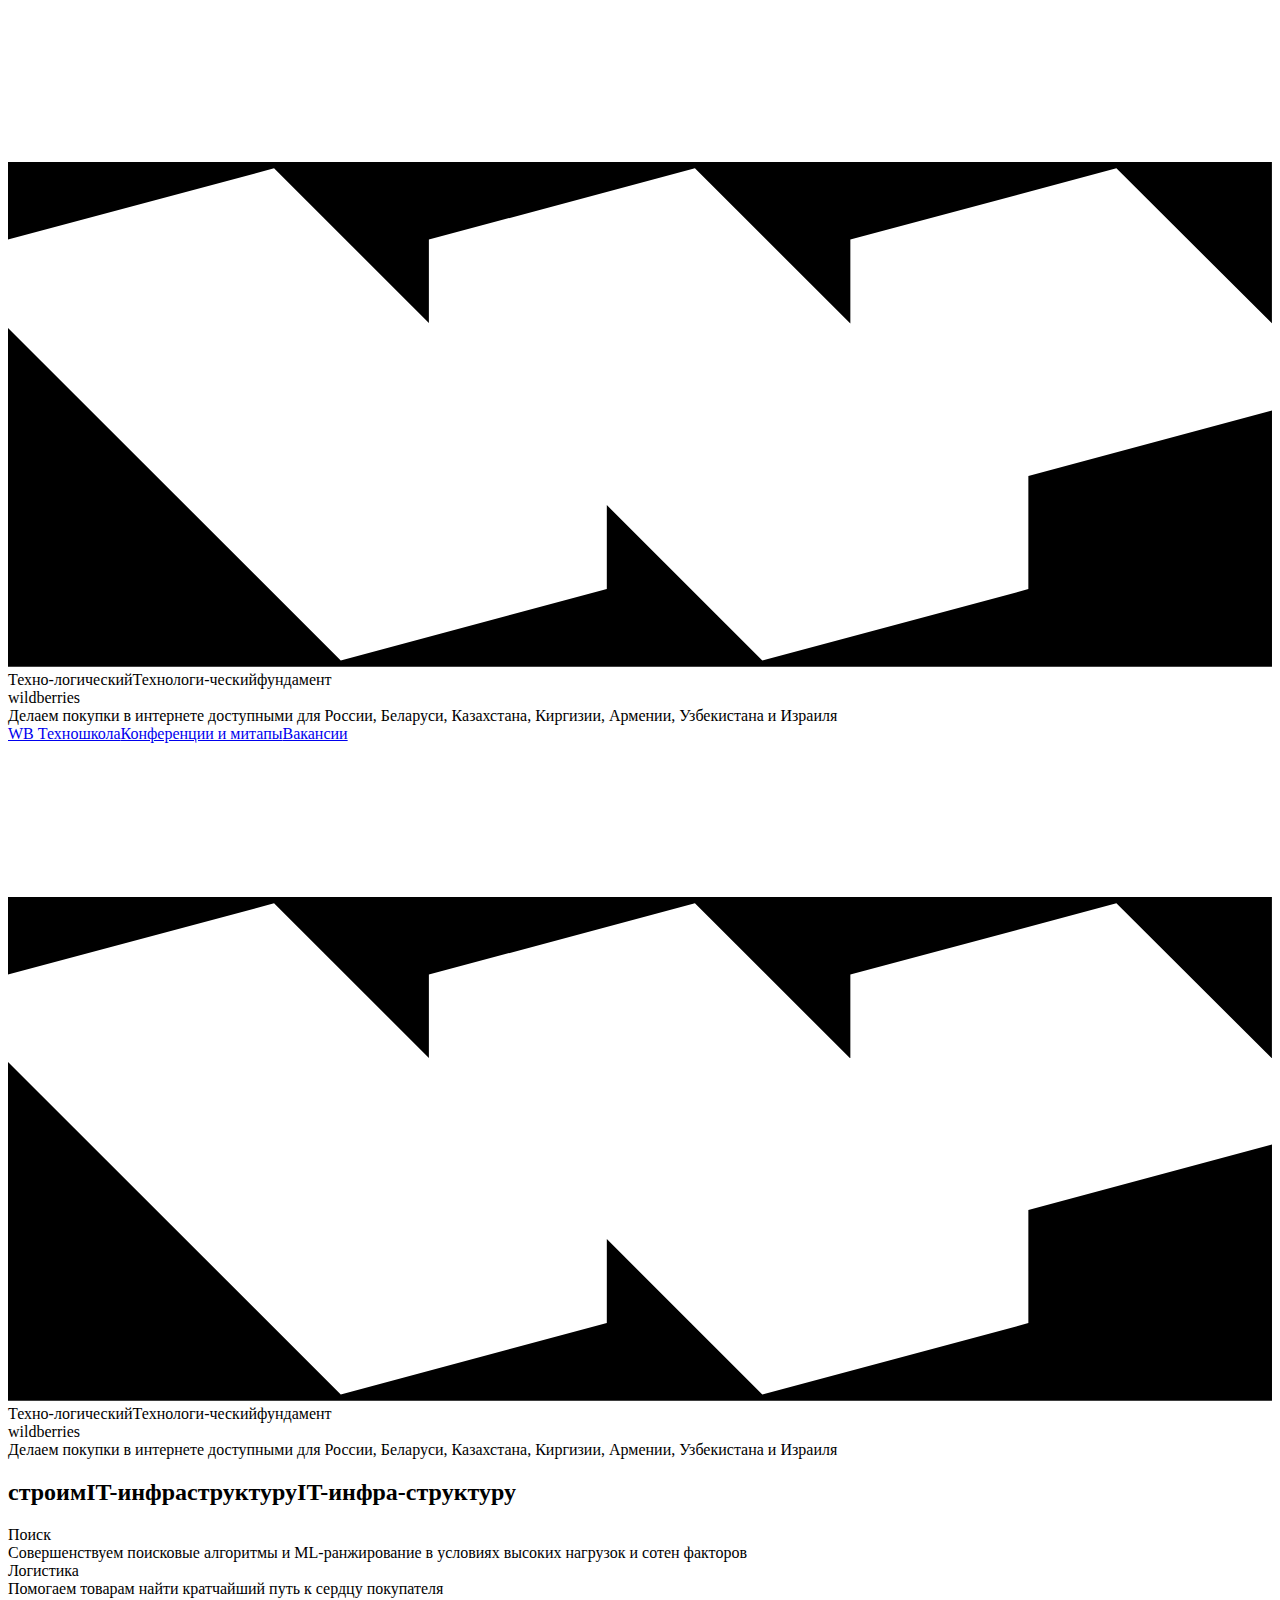
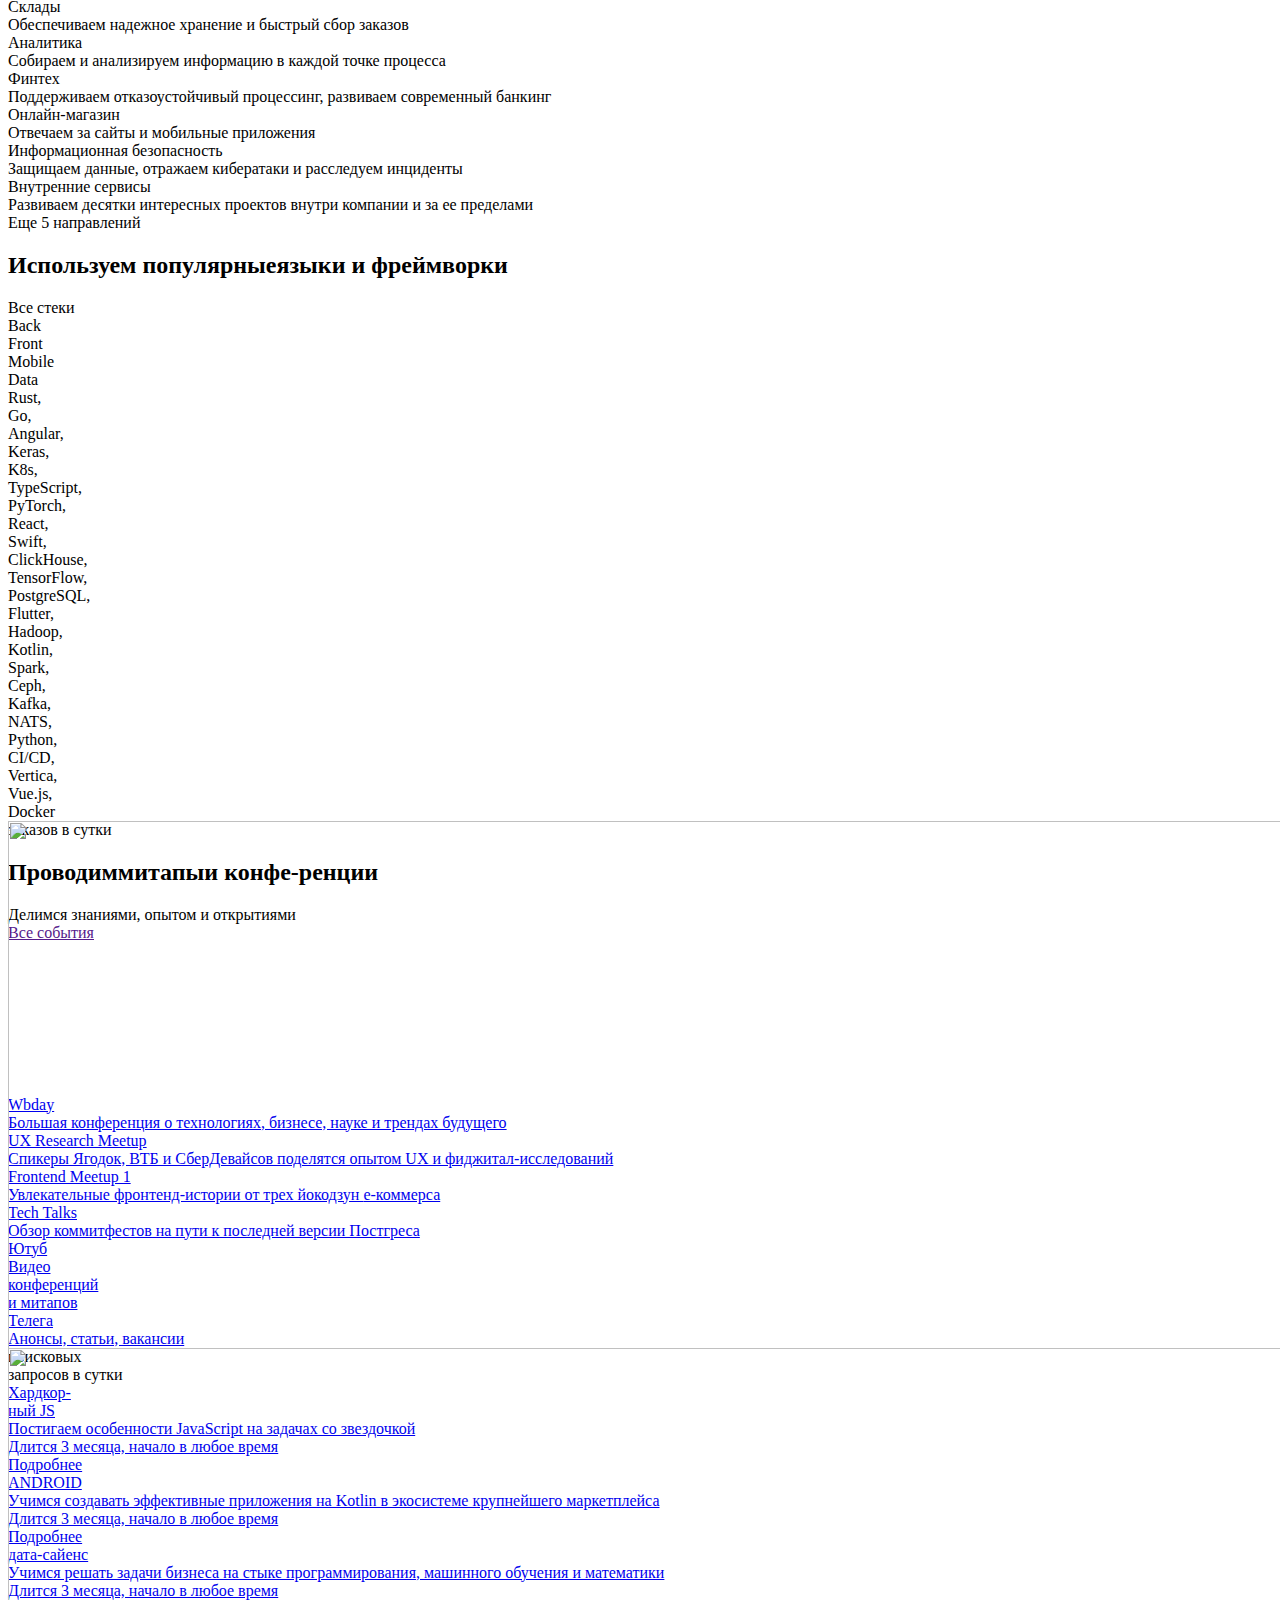
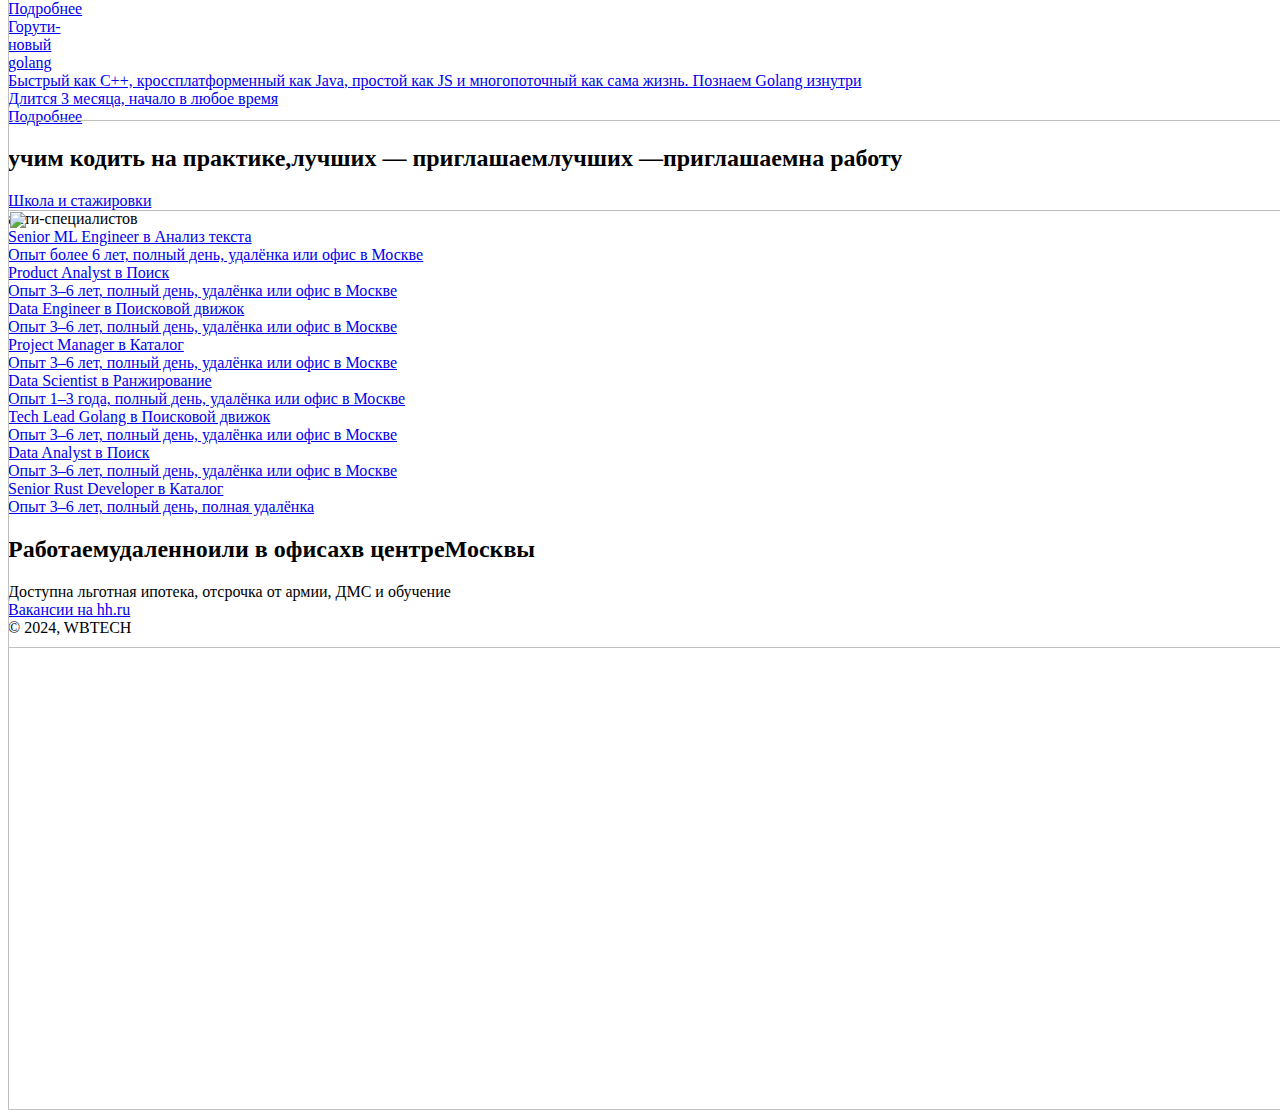
==== develop/dev09/tech.wildberries.ru/index.html @ 20ec6268 "dev09" ====
<!DOCTYPE html>
<html lang="ru">

<head>
    <meta charSet="UTF-8" />
    <meta charSet="utf-8" />
    <meta name="viewport"
        content="width=device-width, user-scalable=no, initial-scale=1.0, maximum-scale=1.0, minimum-scale=1.0" />
    <meta name="viewport" content="width=device-width, initial-scale=1" />
    <link rel="stylesheet" href="/_next/static/css/9eae4406a4e795e5.css" data-precedence="next" />
    <link rel="stylesheet" href="/_next/static/css/18b4bf8e2474ead3.css" data-precedence="next" />
    <link rel="stylesheet" href="/_next/static/css/ffc5efd85b0c7c24.css" data-precedence="next" />
    <link rel="preload" as="script" fetchPriority="low" href="/_next/static/chunks/webpack-c0e5df02df1daaf0.js" />
    <script src="/_next/static/chunks/fd9d1056-1cbb3d334e202c36.js" async=""></script>
    <script src="/_next/static/chunks/23-4e0643a8db87d28f.js" async=""></script>
    <script src="/_next/static/chunks/main-app-f9a1d4e8e65f8b84.js" async=""></script>
    <script src="/_next/static/chunks/291-2087e57bb72aa8af.js" async=""></script>
    <script src="/_next/static/chunks/273-b35947c44e7a452c.js" async=""></script>
    <script src="/_next/static/chunks/app/not-found-74c56d3309f0897a.js" async=""></script>
    <script src="/_next/static/chunks/648-e04b3d836a1b5584.js" async=""></script>
    <script src="/_next/static/chunks/318-13c8e3a40b2e80c5.js" async=""></script>
    <script src="/_next/static/chunks/app/page-8347fc53800da7c4.js" async=""></script>
    <script src="/_next/static/chunks/app/layout-e3d2b23ad599441b.js" async=""></script>
    <meta http-equiv="X-UA-Compatible" content="ie=edge" />
    <meta property="og:title" content="WBTECH" />
    <meta property="og:site_name" content="WBTECH" />
    <meta property="og:description" content="Технологический фундамент Wildberries" />
    <meta property="og:image" content="https://tech.wildberries.ru/meta/preview.webp" />
    <meta property="vk:image" content="https://tech.wildberries.ru/meta/preview.webp" />
    <meta property="twitter:image" content="https://tech.wildberries.ru/meta/preview.webp" />
    <meta property="og:image:width" content="1200" />
    <meta property="og:image:height" content="630" />
    <meta name="twitter:card" content="summary_large_image" />
    <meta name="theme-color" content="#000" />
    <meta name="yandex-verification" content="508f14b48c29c1a0" />
    <link rel="icon" href="/meta/favicon/favicon.ico" type="image/svg+xml" />
    <link rel="apple-touch-icon" sizes="180x180" href="/meta/favicon/app-icon-180x180.png" />
    <link rel="manifest" href="/meta/manifest.json" />
    <title>WBTECH</title>
    <meta name="description"
        content="Технологический фундамент Wildberries. Делаем покупки в интернете доступными для России, Беларуси, Казахстана, Киргизии, Армении, Узбекистана и Израиля" />
    <script>(() => { const e = document.documentElement; e.style.setProperty('--client-width-number', e.clientWidth); window.addEventListener('resize', () => e.style.setProperty('--client-width-number', e.clientWidth)); })()</script>
    <style>
        @font-face {
            font-family: 'CoFo Sans';
            src: url("/assets/font/CoFo_Sans/en-ru-CoFoSans-Regular.woff2") format("woff2"), url("/assets/font/CoFo_Sans/en-ru-CoFoSans-Regular.woff") format("woff");
            font-weight: 400;
            font-style: normal;
            font-display: swap;
        }

        @font-face {
            font-family: 'CoFo Sans Pixel';
            src: url("/assets/font/CoFo_Pixel/en-ru-CoFoSansPixel-Regular.woff2") format("woff2"), url("/assets/font/CoFo_Pixel/en-ru-CoFoSansPixel-Regular.woff") format("woff");
            font-weight: 400;
            font-style: normal;
            font-display: swap;
        }
    </style>
    <script src="/_next/static/chunks/polyfills-78c92fac7aa8fdd8.js" noModule=""></script>
</head>

<body>
    <div id="YandexMetricaInitializer" style="display:none"></div>
    <div class="content-container scale">
        <div class="content">
            <header class="header_root__Sd1oU" data-open="false">
                <div class="header_top__g4kEV">
                    <div class="header_allLogosContainer__vfiy_"><a class="header_disabledLink__K6ERY" href="/">
                            <div class="header_logo__VZK4O"></div>
                        </a></div>
                    <div class="header_button__oNWRZ mobile"></div>
                </div>
                <nav class="header_menuCurtain__69dEy">
                    <div
                        class="header_menuCurtain__background__vV6_S header_menuCurtain__background_blur__KkwGt mobile">
                        <div class="mainScreen_root__VFTtD ">
                            <div class="mainScreen_videoContainer__Xxmek">
                                <div class="mainScreen_cutContainer__Rlvfm">
                                    <div class="noise_root__BtWt6 mainScreen_videoNoise__e0RZ_ noise"
                                        style="background-size:100px"></div><video autoPlay="" loop="" preload="auto"
                                        muted="" playsInline="" pip="false">
                                        <source src="/assets/video/main.webm" type="video/webm" />
                                        <source src="/assets/video/main.mp4" type="video/mp4" />
                                    </video>
                                </div><svg class="mainScreen_videoMaskTop__BtRFn" viewBox="0 0 1000 128" fill="none"
                                    xmlns="http://www.w3.org/2000/svg">
                                    <path
                                        d="M1000 0H0L0.00390625 61.3979L210.492 5L333.004 127.322V61.3979L543.492 5L666.469 127.786V61.3979L876.957 5L1000 127.636V0Z"
                                        fill="black"></path>
                                </svg><svg class="mainScreen_videoMaskBottom__kif6u" viewBox="0 0 1000 268" fill="none"
                                    xmlns="http://www.w3.org/2000/svg">
                                    <path
                                        d="M807.257 117.001L999.995 65.3311L1000 268H0V0L263.271 263L473.753 206.573L473.755 140.109L596.773 263L807.255 206.573L807.257 117.001Z"
                                        fill="black"></path>
                                </svg>
                            </div>
                            <div class="mainScreen_text__NMnmi isometric">
                                <div class="mainScreen_titleGroup__4zpUO"><span
                                        class="mainScreen_title__uhodv desktop">Техно-</span><span
                                        class="mainScreen_title__uhodv mainScreen_title_left__7MBuL desktop">логический</span><span
                                        class="mainScreen_title__uhodv mobile">Технологи-</span><span
                                        class="mainScreen_title__uhodv mobile">ческий</span><span
                                        class="mainScreen_title__uhodv">фундамент</span></div><span
                                    class="mainScreen_title__uhodv mainScreen_title_outlined__ZbzfP">wildberries</span>
                                <div class="mainScreen_place__tJD9c">Делаем покупки в интернете доступными для России,
                                    Беларуси, Казахстана, Киргизии, Армении, Узбекистана и Израиля</div>
                            </div>
                        </div>
                    </div>
                    <div class="header_linksContainer__0qaeo"><a class="header_link__S1nDW" href="/techschool">WB
                            Техношкола</a><a class="header_link__S1nDW" href="/#conf">Конференции и митапы</a><a
                            class="header_link__S1nDW" href="/#vacants">Вакансии</a></div>
                </nav>
            </header>
            <div class="mainScreen_root__VFTtD ">
                <div class="mainScreen_videoContainer__Xxmek">
                    <div class="mainScreen_cutContainer__Rlvfm">
                        <div class="noise_root__BtWt6 mainScreen_videoNoise__e0RZ_ noise" style="background-size:100px">
                        </div><video autoPlay="" loop="" preload="auto" muted="" playsInline="" pip="false">
                            <source src="/assets/video/main.webm" type="video/webm" />
                            <source src="/assets/video/main.mp4" type="video/mp4" />
                        </video>
                    </div><svg class="mainScreen_videoMaskTop__BtRFn" viewBox="0 0 1000 128" fill="none"
                        xmlns="http://www.w3.org/2000/svg">
                        <path
                            d="M1000 0H0L0.00390625 61.3979L210.492 5L333.004 127.322V61.3979L543.492 5L666.469 127.786V61.3979L876.957 5L1000 127.636V0Z"
                            fill="black"></path>
                    </svg><svg class="mainScreen_videoMaskBottom__kif6u" viewBox="0 0 1000 268" fill="none"
                        xmlns="http://www.w3.org/2000/svg">
                        <path
                            d="M807.257 117.001L999.995 65.3311L1000 268H0V0L263.271 263L473.753 206.573L473.755 140.109L596.773 263L807.255 206.573L807.257 117.001Z"
                            fill="black"></path>
                    </svg>
                </div>
                <div class="mainScreen_text__NMnmi isometric">
                    <div class="mainScreen_titleGroup__4zpUO"><span
                            class="mainScreen_title__uhodv desktop">Техно-</span><span
                            class="mainScreen_title__uhodv mainScreen_title_left__7MBuL desktop">логический</span><span
                            class="mainScreen_title__uhodv mobile">Технологи-</span><span
                            class="mainScreen_title__uhodv mobile">ческий</span><span
                            class="mainScreen_title__uhodv">фундамент</span></div><span
                        class="mainScreen_title__uhodv mainScreen_title_outlined__ZbzfP">wildberries</span>
                    <div class="mainScreen_place__tJD9c">Делаем покупки в интернете доступными для России, Беларуси,
                        Казахстана, Киргизии, Армении, Узбекистана и Израиля</div>
                </div>
            </div>
            <div class="infrastructure_root__4bxtf  isometric">
                <h2 class="heading_root__2YS7t "><span class="">строим</span><span
                        class="desktop offset">IT-инфраструктуру</span><span class="mobile">IT-инфра-</span><span
                        class="mobile offset">структуру</span></h2>
                <div class="infrastructure_blockContainer__tR2P7">
                    <div class="infrastructure_contexts__kX61h">
                        <div class="undefined null">
                            <div class="infrastructure_contextTitle__teCen">Поиск</div>
                            <div class="infrastructure_contextDesc__nqSLB">Совершенствуем поисковые алгоритмы и
                                ML-ранжирование в&nbsp;условиях высоких нагрузок и сотен факторов</div>
                        </div>
                        <div class="undefined null">
                            <div class="infrastructure_contextTitle__teCen">Логистика</div>
                            <div class="infrastructure_contextDesc__nqSLB">Помогаем товарам найти кратчайший путь к
                                сердцу покупателя</div>
                        </div>
                        <div class="undefined null">
                            <div class="infrastructure_contextTitle__teCen">Склады</div>
                            <div class="infrastructure_contextDesc__nqSLB">Обеспечиваем надежное хранение и&nbsp;быстрый
                                сбор заказов</div>
                        </div>
                        <div class="undefined desktop">
                            <div class="infrastructure_contextTitle__teCen">Аналитика</div>
                            <div class="infrastructure_contextDesc__nqSLB">Собираем и анализируем информацию в каждой
                                точке процесса</div>
                        </div>
                        <div class="undefined desktop">
                            <div class="infrastructure_contextTitle__teCen">Финтех</div>
                            <div class="infrastructure_contextDesc__nqSLB">Поддерживаем отказоустойчивый процессинг,
                                развиваем современный банкинг</div>
                        </div>
                        <div class="undefined desktop">
                            <div class="infrastructure_contextTitle__teCen">Онлайн-магазин</div>
                            <div class="infrastructure_contextDesc__nqSLB">Отвечаем за сайты и мобильные приложения
                            </div>
                        </div>
                        <div class="undefined desktop">
                            <div class="infrastructure_contextTitle__teCen">Информационная безопасность</div>
                            <div class="infrastructure_contextDesc__nqSLB">Защищаем данные, отражаем кибератаки и
                                расследуем инциденты</div>
                        </div>
                        <div class="undefined desktop">
                            <div class="infrastructure_contextTitle__teCen">Внутренние сервисы</div>
                            <div class="infrastructure_contextDesc__nqSLB">Развиваем десятки интересных проектов внутри
                                компании и&nbsp;за&nbsp;ее&nbsp;пределами</div>
                        </div>
                        <div class="infrastructure_moreButton__r9Z8w mobile">Еще <!-- -->5<!-- --> направлений</div>
                    </div>
                    <div class="infrastructure_technologies__lYzgM">
                        <h2 class="heading_root__2YS7t "><span>Используем популярные</span><span class="offset">языки
                                и фрейм­ворки</span></h2>
                        <div class="infrastructure_technologiesButtons__pVJAX">
                            <div data-active="true">Все стеки</div>
                            <div data-active="false">Back</div>
                            <div data-active="false">Front</div>
                            <div data-active="false">Mobile</div>
                            <div data-active="false">Data</div>
                        </div>
                        <div class="techList_root__SMThp infrastructure_technologiesContainer__i7496 techList">
                            <div class="tech_root__vdREP  tech">
                                <div class="tech_icon__3hcGQ tech_rust__kquCQ"></div><span>Rust,</span>
                            </div>
                            <div class="tech_root__vdREP  tech">
                                <div class="tech_icon__3hcGQ tech_go__nHiNE"></div><span>Go,</span>
                            </div>
                            <div class="tech_root__vdREP  tech"><span>Angular,</span></div>
                            <div class="tech_root__vdREP  tech"><span>Keras,</span></div>
                            <div class="tech_root__vdREP  tech"><span>K8s,</span></div>
                            <div class="tech_root__vdREP  tech">
                                <div class="tech_icon__3hcGQ tech_typescript__2aRYc"></div><span>TypeScript,</span>
                            </div>
                            <div class="tech_root__vdREP  tech"><span>PyTorch,</span></div>
                            <div class="tech_root__vdREP  tech">
                                <div class="tech_icon__3hcGQ tech_react__ErADq"></div><span>React,</span>
                            </div>
                            <div class="tech_root__vdREP  tech">
                                <div class="tech_icon__3hcGQ tech_swift__x9MzD"></div><span>Swift,</span>
                            </div>
                            <div class="tech_root__vdREP  tech"><span>ClickHouse,</span></div>
                            <div class="tech_root__vdREP  tech"><span>TensorFlow,</span></div>
                            <div class="tech_root__vdREP  tech">
                                <div class="tech_icon__3hcGQ tech_postgresql__nTDtG"></div><span>PostgreSQL,</span>
                            </div>
                            <div class="tech_root__vdREP  tech"><span>Flutter,</span></div>
                            <div class="tech_root__vdREP  tech"><span>Hadoop,</span></div>
                            <div class="tech_root__vdREP  tech">
                                <div class="tech_icon__3hcGQ tech_kotlin__zs0a0"></div><span>Kotlin,</span>
                            </div>
                            <div class="tech_root__vdREP  tech"><span>Spark,</span></div>
                            <div class="tech_root__vdREP  tech"><span>Ceph,</span></div>
                            <div class="tech_root__vdREP  tech">
                                <div class="tech_icon__3hcGQ tech_kafka__cQCuE"></div><span>Kafka,</span>
                            </div>
                            <div class="tech_root__vdREP  tech"><span>NATS,</span></div>
                            <div class="tech_root__vdREP  tech">
                                <div class="tech_icon__3hcGQ tech_python__DqXm0"></div><span>Python,</span>
                            </div>
                            <div class="tech_root__vdREP  tech"><span>CI/CD,</span></div>
                            <div class="tech_root__vdREP  tech"><span>Vertica,</span></div>
                            <div class="tech_root__vdREP  tech"><span>Vue.js,</span></div>
                            <div class="tech_root__vdREP  tech">
                                <div class="tech_icon__3hcGQ tech_docker__KkIWp"></div><span>Docker</span>
                            </div>
                        </div>
                    </div>
                </div>
            </div>
            <section class="factoid_root__eVuJ6 orderCountFactoid_root__GwbVf page_orderCountFactoid__17cau">
                <div class="factoid_iconContainer__a2ksF">
                    <div class="factoid_collider__dcm28"></div>
                    <div class="factoid_icon__p306J number"></div>
                    <div class="factoid_iconLight__Ctm3r light" data-light=""
                        style="--light-width:1749;--light-height:1365.5;--light-width-m:732.5;--light-height-m:720.5">
                        <div class="desktop" style="position:absolute;user-select:none;width:100%;height:100%"><img
                                alt="" loading="lazy" decoding="async" data-nimg="fill"
                                style="position:absolute;height:100%;width:100%;left:0;top:0;right:0;bottom:0;color:transparent"
                                src="/_next/static/media/light.5993651a.png" /></div>
                        <div class="mobile" style="position:absolute;user-select:none;width:100%;height:100%"><img
                                alt="" loading="lazy" decoding="async" data-nimg="fill"
                                style="position:absolute;height:100%;width:100%;left:0;top:0;right:0;bottom:0;color:transparent"
                                src="/_next/static/media/light-m.3c33022b.png" /></div>
                    </div>
                </div>
                <div class="factoid_text__z_YrJ text isometric">заказов в сутки</div>
            </section>
            <section class="conf_root__yGHq6 ">
                <div id="conf" class="conf_anchor__oXt2r anchor"></div>
                <div class="conf_title__sosaY">
                    <div class="noisedSvg_root__rQONQ conf_rupor__VHwO7"
                        style="--mask-url:url(/_next/static/media/rupor.848291d6.svg)">
                        <div class="noisedSvg_noisedElement___9ngF"
                            style="background-image:url(/_next/static/media/rupor.848291d6.svg)"></div>
                        <div class="noise_root__BtWt6  noise" style="background-size:100px"></div>
                    </div>
                    <div class="conf_titleBlock__XwTN5 isometric">
                        <h2 class="heading_root__2YS7t conf_header__7M4UF"><span>Проводим</span><span
                                class="offset">митапы</span><span>и конфе-</span><span class="offset">ренции</span></h2>
                        <div class="conf_titleDesc__ekEUv">Делимся знаниями, опытом и открытиями</div>
                        <div class="conf_linkAll__iyG5B"><a href="" target="_blank">Все события</a></div>
                    </div>
                </div>
                <div class="conf_history__PFa8X isometric"><a class="conf_event__8iWNh"
                        href="https://wbday.wildberries.ru/" target="_blank">
                        <div class="conf_eventVideoContainer__DwiTz"><video autoPlay="" loop="" preload="auto" muted=""
                                playsInline="" pip="false">
                                <source src="/assets/video/wbday.webm" type="video/webm" />
                                <source src="/assets/video/wbday.mp4" type="video/mp4" />
                            </video></div>
                        <div class="conf_eventTitle__lJq_q">Wbday</div>
                        <div class="conf_eventDesc__aibP9">Большая конференция о технологиях, бизнесе, науке и трендах
                            будущего</div>
                    </a><a class="conf_event__8iWNh" href="https://youtu.be/KRBlfayuovQ?si=9For8Mqrc8QIgifC"
                        target="_blank">
                        <div class="conf_eventVideoContainer__DwiTz" style="position:relative;user-select:none"><img
                                alt="" loading="lazy" decoding="async" data-nimg="fill"
                                style="position:absolute;height:100%;width:100%;left:0;top:0;right:0;bottom:0;color:transparent"
                                src="/_next/static/media/ux-research-meetup.b09888f9.jpg" /></div>
                        <div class="conf_eventTitle__lJq_q">UX Research Meetup</div>
                        <div class="conf_eventDesc__aibP9">Спикеры Ягодок, ВТБ и СберДевайсов поделятся опытом UX
                            и фиджитал-исследований</div>
                    </a><a class="conf_event__8iWNh" href="https://youtu.be/LCRlGqkGuRU?si=IrPhUj4pK0gmIq8C"
                        target="_blank">
                        <div class="conf_eventVideoContainer__DwiTz" style="position:relative;user-select:none"><img
                                alt="" loading="lazy" decoding="async" data-nimg="fill"
                                style="position:absolute;height:100%;width:100%;left:0;top:0;right:0;bottom:0;color:transparent"
                                src="/_next/static/media/frontend-meetup.8ad623c3.jpg" /></div>
                        <div class="conf_eventTitle__lJq_q">Frontend Meetup 1</div>
                        <div class="conf_eventDesc__aibP9">Увлекательные фронтенд-истории от трех йокодзун <span
                                class="nobr ">е-коммерса</span></div>
                    </a><a class="conf_event__8iWNh" href="https://youtu.be/4YhjmYRFUdA?si=RCpcts7o_8FktWm8"
                        target="_blank">
                        <div class="conf_eventVideoContainer__DwiTz" style="position:relative;user-select:none"><img
                                alt="" loading="lazy" decoding="async" data-nimg="fill"
                                style="position:absolute;height:100%;width:100%;left:0;top:0;right:0;bottom:0;color:transparent"
                                src="/_next/static/media/tech-talks.ecd69e07.jpg" /></div>
                        <div class="conf_eventTitle__lJq_q">Tech Talks</div>
                        <div class="conf_eventDesc__aibP9">Обзор коммитфестов на пути к последней версии Постгреса</div>
                    </a></div>
                <div class="conf_channels__qVsz1"><a class="conf_channel__t_k6p youtube" target="_blank"
                        href="https://www.youtube.com/@wb_tech">
                        <div class="noisedSvg_root__rQONQ conf_iconYoutube__0oqj0"
                            style="--mask-url:url(/_next/static/media/youtube.dcede980.svg)">
                            <div class="noisedSvg_noisedElement___9ngF"
                                style="background-image:url(/_next/static/media/youtube.dcede980.svg)"></div>
                            <div class="noise_root__BtWt6  noise" style="background-size:100px"></div>
                        </div>
                        <div class="isometric youtube">
                            <div class="conf_channelTitle__7UYF0">Ютуб</div>
                            <div class="conf_channelDesc__xpzoA">Видео <br class="mobile" />конференций <br
                                    class="mobile" />и митапов</div>
                        </div>
                    </a><a class="conf_channel__t_k6p" target="_blank" href="https://t.me/wb_tech">
                        <div class="noisedSvg_root__rQONQ conf_iconTelegram__dHywS"
                            style="--mask-url:url(/_next/static/media/telegram.270e0c96.svg)">
                            <div class="noisedSvg_noisedElement___9ngF"
                                style="background-image:url(/_next/static/media/telegram.270e0c96.svg)"></div>
                            <div class="noise_root__BtWt6  noise" style="background-size:100px"></div>
                        </div>
                        <div class="isometric telegram">
                            <div class="conf_channelTitle__7UYF0">Телега</div>
                            <div class="conf_channelDesc__xpzoA">Анонсы, статьи, вакансии</div>
                        </div>
                    </a></div>
            </section>
            <section
                class="factoid_root__eVuJ6 searchQueryCountFactoid_root__XnONS page_searchQueryCountFactoid__16YsP">
                <div class="factoid_iconContainer__a2ksF">
                    <div class="factoid_collider__dcm28"></div>
                    <div class="factoid_icon__p306J number"></div>
                    <div class="factoid_iconLight__Ctm3r light" data-light=""
                        style="--light-width:1771.5;--light-height:1363.5;--light-width-m:822.5;--light-height-m:687">
                        <div class="desktop" style="position:absolute;user-select:none;width:100%;height:100%"><img
                                alt="" loading="lazy" decoding="async" data-nimg="fill"
                                style="position:absolute;height:100%;width:100%;left:0;top:0;right:0;bottom:0;color:transparent"
                                src="/_next/static/media/light.11c5746a.png" /></div>
                        <div class="mobile" style="position:absolute;user-select:none;width:100%;height:100%"><img
                                alt="" loading="lazy" decoding="async" data-nimg="fill"
                                style="position:absolute;height:100%;width:100%;left:0;top:0;right:0;bottom:0;color:transparent"
                                src="/_next/static/media/light-m.7cc99316.png" /></div>
                    </div>
                </div>
                <div class="factoid_text__z_YrJ text isometric">поисковых<br />запросов в сутки</div>
            </section>
            <section class="school_root__nYutd ">
                <div class="school_course__RdXWG school_course_front__9C3oO">
                    <div class="school_collider__uKP_i">
                        <div class="noisedSvg_root__rQONQ schoolIcon_frontF__zRyWf"
                            style="--mask-url:url(/_next/static/media/F.ae7166fe.svg)">
                            <div class="noisedSvg_noisedElement___9ngF"
                                style="background-image:url(/_next/static/media/F.ae7166fe.svg)"></div>
                            <div class="noise_root__BtWt6  noise" style="background-size:100px"></div>
                        </div>
                        <div class="noisedSvg_root__rQONQ schoolIcon_frontR___oZFm"
                            style="--mask-url:url(/_next/static/media/R.573eceaf.svg)">
                            <div class="noisedSvg_noisedElement___9ngF"
                                style="background-image:url(/_next/static/media/R.573eceaf.svg)"></div>
                            <div class="noise_root__BtWt6  noise" style="background-size:100px"></div>
                        </div>
                        <div class="noisedSvg_root__rQONQ schoolIcon_frontO__kblUh"
                            style="--mask-url:url(/_next/static/media/O.2d5db5b4.svg)">
                            <div class="noisedSvg_noisedElement___9ngF"
                                style="background-image:url(/_next/static/media/O.2d5db5b4.svg)"></div>
                            <div class="noise_root__BtWt6  noise" style="background-size:100px"></div>
                        </div>
                        <div class="noisedSvg_root__rQONQ schoolIcon_frontT__CTeyT"
                            style="--mask-url:url(/_next/static/media/T.a95bad8a.svg)">
                            <div class="noisedSvg_noisedElement___9ngF"
                                style="background-image:url(/_next/static/media/T.a95bad8a.svg)"></div>
                            <div class="noise_root__BtWt6  noise" style="background-size:100px"></div>
                        </div>
                        <div class="noisedSvg_root__rQONQ schoolIcon_frontN__wbZJo"
                            style="--mask-url:url(/_next/static/media/N.a2521514.svg)">
                            <div class="noisedSvg_noisedElement___9ngF"
                                style="background-image:url(/_next/static/media/N.a2521514.svg)"></div>
                            <div class="noise_root__BtWt6  noise" style="background-size:100px"></div>
                        </div>
                    </div><a class="school_link__BvAEt school_course_left__7OYnw isometric "
                        href="/techschool/#javascript">
                        <div class="school_title__LoAob">Хардкор-<br />ный JS<br /></div>
                        <div class="school_desc__4cn2O">Постигаем особенности JavaScript на задачах со звездочкой</div>
                        <div class="school_desc__4cn2O">Длится 3 месяца, начало в любое время</div>
                        <div class="school_button__AZzVu">Подробнее</div>
                    </a>
                </div>
                <div class="school_course__RdXWG school_course_android__oGZHP">
                    <div class="school_collider__uKP_i">
                        <div class="noisedSvg_root__rQONQ schoolIcon_androidD__fmYt6"
                            style="--mask-url:url(/_next/static/media/D.c5c3cf22.svg)">
                            <div class="noisedSvg_noisedElement___9ngF"
                                style="background-image:url(/_next/static/media/D.c5c3cf22.svg)"></div>
                            <div class="noise_root__BtWt6  noise" style="background-size:100px"></div>
                        </div>
                        <div class="noisedSvg_root__rQONQ schoolIcon_androidN__JA396"
                            style="--mask-url:url(/_next/static/media/N.3c563d49.svg)">
                            <div class="noisedSvg_noisedElement___9ngF"
                                style="background-image:url(/_next/static/media/N.3c563d49.svg)"></div>
                            <div class="noise_root__BtWt6  noise" style="background-size:100px"></div>
                        </div>
                        <div class="noisedSvg_root__rQONQ schoolIcon_androidA__j4lny"
                            style="--mask-url:url(/_next/static/media/A.ce8b1d58.svg)">
                            <div class="noisedSvg_noisedElement___9ngF"
                                style="background-image:url(/_next/static/media/A.ce8b1d58.svg)"></div>
                            <div class="noise_root__BtWt6  noise" style="background-size:100px"></div>
                        </div>
                        <div class="noisedSvg_root__rQONQ schoolIcon_androidR__kOwyi"
                            style="--mask-url:url(/_next/static/media/R.16fff6c8.svg)">
                            <div class="noisedSvg_noisedElement___9ngF"
                                style="background-image:url(/_next/static/media/R.16fff6c8.svg)"></div>
                            <div class="noise_root__BtWt6  noise" style="background-size:100px"></div>
                        </div>
                        <div class="noisedSvg_root__rQONQ schoolIcon_androidO__lMOJq"
                            style="--mask-url:url(/_next/static/media/O.ec8ca8d8.svg)">
                            <div class="noisedSvg_noisedElement___9ngF"
                                style="background-image:url(/_next/static/media/O.ec8ca8d8.svg)"></div>
                            <div class="noise_root__BtWt6  noise" style="background-size:100px"></div>
                        </div>
                        <div class="noisedSvg_root__rQONQ schoolIcon_androidI__7_TMV"
                            style="--mask-url:url(/_next/static/media/I.d6ae2011.svg)">
                            <div class="noisedSvg_noisedElement___9ngF"
                                style="background-image:url(/_next/static/media/I.d6ae2011.svg)"></div>
                            <div class="noise_root__BtWt6  noise" style="background-size:100px"></div>
                        </div>
                        <div class="noisedSvg_root__rQONQ schoolIcon_androidD2__ih3jf"
                            style="--mask-url:url(/_next/static/media/D2.d18c9308.svg)">
                            <div class="noisedSvg_noisedElement___9ngF"
                                style="background-image:url(/_next/static/media/D2.d18c9308.svg)"></div>
                            <div class="noise_root__BtWt6  noise" style="background-size:100px"></div>
                        </div>
                    </div><a class="school_link__BvAEt isometric " href="/techschool/#android">
                        <div class="school_title__LoAob">ANDROID</div>
                        <div class="school_desc__4cn2O">Учимся создавать эффективные приложения на Kotlin в экосистеме
                            крупнейшего маркетплейса</div>
                        <div class="school_desc__4cn2O">Длится 3 месяца, начало в любое время</div>
                        <div class="school_button__AZzVu">Подробнее</div>
                    </a>
                </div>
                <div class="school_course__RdXWG school_course_data__ofCJh">
                    <div class="school_collider__uKP_i">
                        <div class="noisedSvg_root__rQONQ schoolIcon_dataD__7dLvs"
                            style="--mask-url:url(/_next/static/media/D.fe6e6aa3.svg)">
                            <div class="noisedSvg_noisedElement___9ngF"
                                style="background-image:url(/_next/static/media/D.fe6e6aa3.svg)"></div>
                            <div class="noise_root__BtWt6  noise" style="background-size:100px"></div>
                        </div>
                        <div class="noisedSvg_root__rQONQ schoolIcon_dataA__CQBTo"
                            style="--mask-url:url(/_next/static/media/A.e981a9dd.svg)">
                            <div class="noisedSvg_noisedElement___9ngF"
                                style="background-image:url(/_next/static/media/A.e981a9dd.svg)"></div>
                            <div class="noise_root__BtWt6  noise" style="background-size:100px"></div>
                        </div>
                        <div class="noisedSvg_root__rQONQ schoolIcon_dataT__p6iEz"
                            style="--mask-url:url(/_next/static/media/T.30f2480a.svg)">
                            <div class="noisedSvg_noisedElement___9ngF"
                                style="background-image:url(/_next/static/media/T.30f2480a.svg)"></div>
                            <div class="noise_root__BtWt6  noise" style="background-size:100px"></div>
                        </div>
                        <div class="noisedSvg_root__rQONQ schoolIcon_dataA2__mCcB_"
                            style="--mask-url:url(/_next/static/media/A.e981a9dd.svg)">
                            <div class="noisedSvg_noisedElement___9ngF"
                                style="background-image:url(/_next/static/media/A.e981a9dd.svg)"></div>
                            <div class="noise_root__BtWt6  noise" style="background-size:100px"></div>
                        </div>
                        <div class="noisedSvg_root__rQONQ schoolIcon_dataI__U9aYt"
                            style="--mask-url:url(/_next/static/media/I.0571a472.svg)">
                            <div class="noisedSvg_noisedElement___9ngF"
                                style="background-image:url(/_next/static/media/I.0571a472.svg)"></div>
                            <div class="noise_root__BtWt6  noise" style="background-size:100px"></div>
                        </div>
                        <div class="noisedSvg_root__rQONQ schoolIcon_dataC__VpD4D"
                            style="--mask-url:url(/_next/static/media/C.e8511540.svg)">
                            <div class="noisedSvg_noisedElement___9ngF"
                                style="background-image:url(/_next/static/media/C.e8511540.svg)"></div>
                            <div class="noise_root__BtWt6  noise" style="background-size:100px"></div>
                        </div>
                        <div class="noisedSvg_root__rQONQ schoolIcon_dataS__W_nc4"
                            style="--mask-url:url(/_next/static/media/S.184757ec.svg)">
                            <div class="noisedSvg_noisedElement___9ngF"
                                style="background-image:url(/_next/static/media/S.184757ec.svg)"></div>
                            <div class="noise_root__BtWt6  noise" style="background-size:100px"></div>
                        </div>
                    </div><a class="school_link__BvAEt isometric " href="/techschool/#ds">
                        <div class="school_title__LoAob">дата-сайенс</div>
                        <div class="school_desc__4cn2O">Учимся решать задачи бизнеса на стыке программирования,
                            машинного обучения и математики</div>
                        <div class="school_desc__4cn2O">Длится 3 месяца, начало в любое время</div>
                        <div class="school_button__AZzVu">Подробнее</div>
                    </a>
                </div>
                <div class="school_course__RdXWG school_course_go__w8QAs">
                    <div class="school_collider__uKP_i">
                        <div class="noisedSvg_root__rQONQ schoolIcon_goG__d8PRp"
                            style="--mask-url:url(/_next/static/media/G.10c5b4a8.svg)">
                            <div class="noisedSvg_noisedElement___9ngF"
                                style="background-image:url(/_next/static/media/G.10c5b4a8.svg)"></div>
                            <div class="noise_root__BtWt6  noise" style="background-size:100px"></div>
                        </div>
                        <div class="noisedSvg_root__rQONQ schoolIcon_goO__QNbzf"
                            style="--mask-url:url(/_next/static/media/O.75c21209.svg)">
                            <div class="noisedSvg_noisedElement___9ngF"
                                style="background-image:url(/_next/static/media/O.75c21209.svg)"></div>
                            <div class="noise_root__BtWt6  noise" style="background-size:100px"></div>
                        </div>
                        <div class="noisedSvg_root__rQONQ schoolIcon_goG2__CGPfd"
                            style="--mask-url:url(/_next/static/media/G2.9a57fafa.svg)">
                            <div class="noisedSvg_noisedElement___9ngF"
                                style="background-image:url(/_next/static/media/G2.9a57fafa.svg)"></div>
                            <div class="noise_root__BtWt6  noise" style="background-size:100px"></div>
                        </div>
                        <div class="noisedSvg_root__rQONQ schoolIcon_goN__pFrJP"
                            style="--mask-url:url(/_next/static/media/N.d7f61e27.svg)">
                            <div class="noisedSvg_noisedElement___9ngF"
                                style="background-image:url(/_next/static/media/N.d7f61e27.svg)"></div>
                            <div class="noise_root__BtWt6  noise" style="background-size:100px"></div>
                        </div>
                        <div class="noisedSvg_root__rQONQ schoolIcon_goA__TCOLn"
                            style="--mask-url:url(/_next/static/media/A.8fdb3fd9.svg)">
                            <div class="noisedSvg_noisedElement___9ngF"
                                style="background-image:url(/_next/static/media/A.8fdb3fd9.svg)"></div>
                            <div class="noise_root__BtWt6  noise" style="background-size:100px"></div>
                        </div>
                        <div class="noisedSvg_root__rQONQ schoolIcon_goL__8RSfh"
                            style="--mask-url:url(/_next/static/media/L.971dc160.svg)">
                            <div class="noisedSvg_noisedElement___9ngF"
                                style="background-image:url(/_next/static/media/L.971dc160.svg)"></div>
                            <div class="noise_root__BtWt6  noise" style="background-size:100px"></div>
                        </div>
                    </div><a class="school_link__BvAEt school_course_left__7OYnw isometric " href="/techschool/#golang">
                        <div class="school_title__LoAob">Горути-<br />новый<br />golang</div>
                        <div class="school_desc__4cn2O">Быстрый как C++, кроссплатформенный как Java, простой как JS
                            и многопоточный как сама жизнь. Познаем Golang изнутри</div>
                        <div class="school_desc__4cn2O">Длится 3 месяца, начало в любое время</div>
                        <div class="school_button__AZzVu">Подробнее</div>
                    </a>
                </div>
            </section>
            <section class="school_school__gP9kW" data-hover-parent="">
                <div class="noisedSvg_root__rQONQ school_hat__bj0Qg"
                    style="--mask-url:url(/_next/static/media/hat.bd59d277.svg)">
                    <div class="noisedSvg_noisedElement___9ngF"
                        style="background-image:url(/_next/static/media/hat.bd59d277.svg)"></div>
                    <div class="noise_root__BtWt6  noise" style="background-size:100px"></div>
                </div>
                <div class="isometric">
                    <h2 class="heading_root__2YS7t school_schoolHeading__hDO8T"><span>учим кодить
                            на практике,</span><span class="desktop offset">лучших — приглашаем</span><span
                            class="mobile offset">лучших —</span><span class="mobile">приглашаем</span><span
                            class="offset">на работу</span></h2>
                    <div class="school_schoolLink__qwLRJ" data-hover-trigger=""><a href="/techschool">Школа и
                            стажировки</a></div>
                </div>
            </section>
            <section
                class="factoid_root__eVuJ6 itSpecialistCountFactoid_root__MlXgF page_itSpecialistCountFactoid__txky_">
                <div class="factoid_iconContainer__a2ksF">
                    <div class="factoid_collider__dcm28"></div>
                    <div class="factoid_icon__p306J number"></div>
                    <div class="factoid_iconLight__Ctm3r light" data-light=""
                        style="--light-width:1553;--light-height:1277;--light-width-m:783.5;--light-height-m:641.5">
                        <div class="desktop" style="position:absolute;user-select:none;width:100%;height:100%"><img
                                alt="" loading="lazy" decoding="async" data-nimg="fill"
                                style="position:absolute;height:100%;width:100%;left:0;top:0;right:0;bottom:0;color:transparent"
                                src="/_next/static/media/light.27481b98.png" /></div>
                        <div class="mobile" style="position:absolute;user-select:none;width:100%;height:100%"><img
                                alt="" loading="lazy" decoding="async" data-nimg="fill"
                                style="position:absolute;height:100%;width:100%;left:0;top:0;right:0;bottom:0;color:transparent"
                                src="/_next/static/media/light-m.a94630c4.png" /></div>
                    </div>
                </div>
                <div class="factoid_text__z_YrJ text isometric">айти-специалистов</div>
            </section>
            <section class="vacants_root__X9o9x ">
                <div id="vacants" class="vacants_anchor__qpAzt anchor"></div>
                <div class="vacants_list__scb8n isometric"><a href="https://hh.ru/vacancy/88939403" target="_blank">
                        <div class="vacants_prosition__mam5w">
                            <div class="vacants_prositionTitle__qh6LU">Senior ML Engineer в&nbsp;Анализ текста</div>
                            <div class="vacants_prositionDesc__73WQx">Опыт более 6 лет, полный день, удалёнка
                                или&nbsp;офис&nbsp;в&nbsp;Москве</div>
                        </div>
                    </a><a href="https://hh.ru/vacancy/88003048" target="_blank">
                        <div class="vacants_prosition__mam5w">
                            <div class="vacants_prositionTitle__qh6LU">Product Analyst в&nbsp;Поиск</div>
                            <div class="vacants_prositionDesc__73WQx">Опыт 3–6 лет, полный день, удалёнка
                                или&nbsp;офис&nbsp;в&nbsp;Москве</div>
                        </div>
                    </a><a href="https://hh.ru/vacancy/96455864" target="_blank">
                        <div class="vacants_prosition__mam5w">
                            <div class="vacants_prositionTitle__qh6LU">Data Engineer в&nbsp;Поисковой движок</div>
                            <div class="vacants_prositionDesc__73WQx">Опыт 3–6 лет, полный день, удалёнка
                                или&nbsp;офис&nbsp;в&nbsp;Москве</div>
                        </div>
                    </a><a href="https://hh.ru/vacancy/98968571" target="_blank">
                        <div class="vacants_prosition__mam5w">
                            <div class="vacants_prositionTitle__qh6LU">Project Manager в&nbsp;Каталог</div>
                            <div class="vacants_prositionDesc__73WQx">Опыт 3–6 лет, полный день, удалёнка
                                или&nbsp;офис&nbsp;в&nbsp;Москве</div>
                        </div>
                    </a><a href="https://hh.ru/vacancy/98610946" target="_blank">
                        <div class="vacants_prosition__mam5w">
                            <div class="vacants_prositionTitle__qh6LU">Data Scientist в&nbsp;Ранжирование</div>
                            <div class="vacants_prositionDesc__73WQx">Опыт 1–3 года, полный день, удалёнка
                                или&nbsp;офис&nbsp;в&nbsp;Москве</div>
                        </div>
                    </a><a href="https://hh.ru/vacancy/99138578" target="_blank">
                        <div class="vacants_prosition__mam5w">
                            <div class="vacants_prositionTitle__qh6LU">Tech Lead Golang в&nbsp;Поисковой движок</div>
                            <div class="vacants_prositionDesc__73WQx">Опыт 3–6 лет, полный день, удалёнка
                                или&nbsp;офис&nbsp;в&nbsp;Москве</div>
                        </div>
                    </a><a href="https://hh.ru/vacancy/98350378" target="_blank">
                        <div class="vacants_prosition__mam5w">
                            <div class="vacants_prositionTitle__qh6LU">Data Analyst в&nbsp;Поиск</div>
                            <div class="vacants_prositionDesc__73WQx">Опыт 3–6 лет, полный день, удалёнка
                                или&nbsp;офис&nbsp;в&nbsp;Москве</div>
                        </div>
                    </a><a href="https://hh.ru/vacancy/99624922" target="_blank">
                        <div class="vacants_prosition__mam5w">
                            <div class="vacants_prositionTitle__qh6LU">Senior Rust Developer в&nbsp;Каталог</div>
                            <div class="vacants_prositionDesc__73WQx">Опыт 3–6 лет, полный день, полная удалёнка</div>
                        </div>
                    </a></div>
                <section class="vacants_conditions__m_JNC" data-hover-parent="">
                    <div class="noisedSvg_root__rQONQ vacants_coffee__71yhE"
                        style="--mask-url:url(/_next/static/media/coffee.6e7ae1af.svg)">
                        <div class="noisedSvg_noisedElement___9ngF"
                            style="background-image:url(/_next/static/media/coffee.6e7ae1af.svg)"></div>
                        <div class="noise_root__BtWt6  noise" style="background-size:100px"></div>
                    </div>
                    <h2 class="heading_root__2YS7t vacants_conditionsHeading__YDC_S isometric">
                        <span>Работаем</span><span class="offset_mobile">удаленно</span><span
                            class="offset_desktop">или в офисах</span><span>в центре</span><span
                            class="offset">Москвы</span></h2>
                    <div class="vacants_conditionsDesc__Wncbe isometric">Доступна льготная ипотека, отсрочка
                        от армии, ДМС и обучение</div>
                    <div class="vacants_conditionsLink__4ke6B isometric" data-hover-trigger=""><a target="_blank"
                            href="https://hh.ru/search/vacancy?from=employerPage&amp;hhtmFrom=employer&amp;customDomain=1&amp;search_field=name&amp;search_field=company_name&amp;search_field=description&amp;enable_snippets=false&amp;L_save_area=true&amp;professional_role=156&amp;professional_role=160&amp;professional_role=10&amp;professional_role=12&amp;professional_role=150&amp;professional_role=25&amp;professional_role=165&amp;professional_role=34&amp;professional_role=36&amp;professional_role=73&amp;professional_role=155&amp;professional_role=96&amp;professional_role=164&amp;professional_role=104&amp;professional_role=157&amp;professional_role=107&amp;professional_role=112&amp;professional_role=113&amp;professional_role=148&amp;professional_role=114&amp;professional_role=116&amp;professional_role=121&amp;professional_role=124&amp;professional_role=125&amp;professional_role=126&amp;professional_role=1&amp;professional_role=2&amp;professional_role=3&amp;professional_role=37&amp;professional_role=55&amp;professional_role=163&amp;professional_role=68&amp;professional_role=70&amp;professional_role=71&amp;professional_role=99&amp;professional_role=170&amp;professional_role=26&amp;professional_role=38&amp;professional_role=166&amp;professional_role=53&amp;professional_role=80&amp;professional_role=87&amp;professional_role=172&amp;professional_role=171&amp;professional_role=161&amp;professional_role=135&amp;professional_role=75&amp;professional_role=134&amp;professional_role=17&amp;professional_role=69&amp;professional_role=117&amp;professional_role=118&amp;professional_role=18&amp;professional_role=158&amp;professional_role=145&amp;professional_role=146&amp;professional_role=136&amp;professional_role=137&amp;professional_role=142&amp;employer_id=87021">Вакансии
                            на hh.ru</a></div>
                </section>
            </section>
            <footer class="footer_root__VhiNs page_footer__wa9SD"><span>© <!-- -->2024<!-- -->, WBTECH</span><a
                    class="footer_logo__rRGVg" href="https://wildberries.ru" target="_blank"></a></footer>
        </div>
    </div>
    <div id="ClientWidthDetector" style="display:none"></div>
    <script src="/_next/static/chunks/webpack-c0e5df02df1daaf0.js" async=""></script>
    <script>(self.__next_f = self.__next_f || []).push([0]); self.__next_f.push([2, null])</script>
    <script>self.__next_f.push([1, "1:HL[\"/_next/static/css/9eae4406a4e795e5.css\",\"style\"]\n2:HL[\"/_next/static/css/18b4bf8e2474ead3.css\",\"style\"]\n3:HL[\"/_next/static/css/ffc5efd85b0c7c24.css\",\"style\"]\n"])</script>
    <script>self.__next_f.push([1, "4:I[95751,[],\"\"]\n6:I[52833,[\"291\",\"static/chunks/291-2087e57bb72aa8af.js\",\"273\",\"static/chunks/273-b35947c44e7a452c.js\",\"160\",\"static/chunks/app/not-found-74c56d3309f0897a.js\"],\"default\"]\n7:I[76085,[\"291\",\"static/chunks/291-2087e57bb72aa8af.js\",\"273\",\"static/chunks/273-b35947c44e7a452c.js\",\"648\",\"static/chunks/648-e04b3d836a1b5584.js\",\"318\",\"static/chunks/318-13c8e3a40b2e80c5.js\",\"931\",\"static/chunks/app/page-8347fc53800da7c4.js\"],\"Infrastructure\"]\n8:I[87584,[\"291\",\"static/chunks/291-2087e57bb72aa8af.js\",\"273\",\"static/chunks/273-b35947c44e7a452c.js\",\"648\",\"static/chunks/648-e04b3d836a1b5584.js\",\"318\",\"static/chunks/318-13c8e3a40b2e80c5.js\",\"931\",\"static/chunks/app/page-8347fc53800da7c4.js\"],\"Factoid\"]\n9:I[32361,[\"291\",\"static/chunks/291-2087e57bb72aa8af.js\",\"273\",\"static/chunks/273-b35947c44e7a452c.js\",\"648\",\"static/chunks/648-e04b3d836a1b5584.js\",\"318\",\"static/chunks/318-13c8e3a40b2e80c5.js\",\"931\",\"static/chunks/app/page-8347fc53800da7c4.js\"],\"Conf\"]\na:I[69170,[\"291\",\"static/chunks/291-2087e57bb72aa8af.js\",\"273\",\"static/chunks/273-b35947c44e7a452c.js\",\"648\",\"static/chunks/648-e04b3d836a1b5584.js\",\"318\",\"static/chunks/318-13c8e3a40b2e80c5.js\",\"931\",\"static/chunks/app/page-8347fc53800da7c4.js\"],\"School\"]\nb:I[50453,[\"291\",\"static/chunks/291-2087e57bb72aa8af.js\",\"273\",\"static/chunks/273-b35947c44e7a452c.js\",\"648\",\"static/chunks/648-e04b3d836a1b5584.js\",\"318\",\"static/chunks/318-13c8e3a40b2e80c5.js\",\"931\",\"static/chunks/app/page-8347fc53800da7c4.js\"],\"Vacants\"]\nc:I[35322,[\"291\",\"static/chunks/291-2087e57bb72aa8af.js\",\"273\",\"static/chunks/273-b35947c44e7a452c.js\",\"160\",\"static/chunks/app/not-found-74c56d3309f0897a.js\"],\"Footer\"]\nd:I[31806,[\"291\",\"static/chunks/291-2087e57bb72aa8af.js\",\"273\",\"static/chunks/273-b35947c44e7a452c.js\",\"185\",\"static/chunks/app/layout-e3d2b23ad599441b.js\"],\"YandexMetricaInitializer\"]\ne:I[39275,[],\"\"]\nf:I[61343,[],\"\"]\n10:I[62754,[\"291\",\"static/chunks/291-2087e57bb72aa8af.js\",\"273\",\"static/chunks/273-b35947c44e7a452c.js\",\"160\",\"static/chunks/app/not-found-74c56d3309f0897a.js\"],\"ClientWidthDetec"])</script>
    <script>self.__next_f.push([1, "tor\"]\n11:I[95409,[\"291\",\"static/chunks/291-2087e57bb72aa8af.js\",\"273\",\"static/chunks/273-b35947c44e7a452c.js\",\"185\",\"static/chunks/app/layout-e3d2b23ad599441b.js\"],\"CookiesAgreement\"]\n13:I[76130,[],\"\"]\n14:[]\n"])</script>
    <script>self.__next_f.push([1, "0:[[[\"$\",\"link\",\"0\",{\"rel\":\"stylesheet\",\"href\":\"/_next/static/css/9eae4406a4e795e5.css\",\"precedence\":\"next\",\"crossOrigin\":\"$undefined\"}]],[\"$\",\"$L4\",null,{\"buildId\":\"xhqjxiH5w68RSbmcc6L4i\",\"assetPrefix\":\"\",\"initialCanonicalUrl\":\"/\",\"initialTree\":[\"\",{\"children\":[\"__PAGE__\",{}]},\"$undefined\",\"$undefined\",true],\"initialSeedData\":[\"\",{\"children\":[\"__PAGE__\",{},[[\"$L5\",[[\"$\",\"$L6\",null,{\"children\":[\"$\",\"div\",null,{\"className\":\"mainScreen_root__VFTtD \",\"children\":[[\"$\",\"div\",null,{\"className\":\"mainScreen_videoContainer__Xxmek\",\"children\":[[\"$\",\"div\",null,{\"className\":\"mainScreen_cutContainer__Rlvfm\",\"children\":[[\"$\",\"div\",null,{\"className\":\"noise_root__BtWt6 mainScreen_videoNoise__e0RZ_ noise\",\"style\":{\"backgroundSize\":\"100px\"}}],[\"$\",\"video\",null,{\"autoPlay\":true,\"loop\":true,\"preload\":\"auto\",\"muted\":true,\"playsInline\":true,\"pip\":\"false\",\"children\":[[\"$\",\"source\",null,{\"src\":\"/assets/video/main.webm\",\"type\":\"video/webm\"}],[\"$\",\"source\",null,{\"src\":\"/assets/video/main.mp4\",\"type\":\"video/mp4\"}]]}]]}],[\"$\",\"svg\",null,{\"className\":\"mainScreen_videoMaskTop__BtRFn\",\"viewBox\":\"0 0 1000 128\",\"fill\":\"none\",\"xmlns\":\"http://www.w3.org/2000/svg\",\"children\":[\"$\",\"path\",null,{\"d\":\"M1000 0H0L0.00390625 61.3979L210.492 5L333.004 127.322V61.3979L543.492 5L666.469 127.786V61.3979L876.957 5L1000 127.636V0Z\",\"fill\":\"black\"}]}],[\"$\",\"svg\",null,{\"className\":\"mainScreen_videoMaskBottom__kif6u\",\"viewBox\":\"0 0 1000 268\",\"fill\":\"none\",\"xmlns\":\"http://www.w3.org/2000/svg\",\"children\":[\"$\",\"path\",null,{\"d\":\"M807.257 117.001L999.995 65.3311L1000 268H0V0L263.271 263L473.753 206.573L473.755 140.109L596.773 263L807.255 206.573L807.257 117.001Z\",\"fill\":\"black\"}]}]]}],[\"$\",\"div\",null,{\"className\":\"mainScreen_text__NMnmi isometric\",\"children\":[[\"$\",\"div\",null,{\"className\":\"mainScreen_titleGroup__4zpUO\",\"children\":[[\"$\",\"span\",null,{\"className\":\"mainScreen_title__uhodv desktop\",\"children\":\"Техно-\"}],[\"$\",\"span\",null,{\"className\":\"mainScreen_title__uhodv mainScreen_title_left__7MBuL desktop\",\"children\":\"логический\"}],[\"$\",\"span\",null,{\"className\":\"mainScreen_title__uhodv mobile\",\"children\":\"Технологи-\"}],[\"$\",\"span\",null,{\"className\":\"mainScreen_title__uhodv mobile\",\"children\":\"ческий\"}],[\"$\",\"span\",null,{\"className\":\"mainScreen_title__uhodv\",\"children\":\"фундамент\"}]]}],[\"$\",\"span\",null,{\"className\":\"mainScreen_title__uhodv mainScreen_title_outlined__ZbzfP\",\"children\":\"wildberries\"}],[\"$\",\"div\",null,{\"className\":\"mainScreen_place__tJD9c\",\"children\":\"Делаем покупки в интернете доступными для России, Беларуси, Казахстана, Киргизии, Армении, Узбекистана и Израиля\"}]]}]]}]}],[\"$\",\"div\",null,{\"className\":\"mainScreen_root__VFTtD \",\"children\":[[\"$\",\"div\",null,{\"className\":\"mainScreen_videoContainer__Xxmek\",\"children\":[[\"$\",\"div\",null,{\"className\":\"mainScreen_cutContainer__Rlvfm\",\"children\":[[\"$\",\"div\",null,{\"className\":\"noise_root__BtWt6 mainScreen_videoNoise__e0RZ_ noise\",\"style\":{\"backgroundSize\":\"100px\"}}],[\"$\",\"video\",null,{\"autoPlay\":true,\"loop\":true,\"preload\":\"auto\",\"muted\":true,\"playsInline\":true,\"pip\":\"false\",\"children\":[[\"$\",\"source\",null,{\"src\":\"/assets/video/main.webm\",\"type\":\"video/webm\"}],[\"$\",\"source\",null,{\"src\":\"/assets/video/main.mp4\",\"type\":\"video/mp4\"}]]}]]}],[\"$\",\"svg\",null,{\"className\":\"mainScreen_videoMaskTop__BtRFn\",\"viewBox\":\"0 0 1000 128\",\"fill\":\"none\",\"xmlns\":\"http://www.w3.org/2000/svg\",\"children\":[\"$\",\"path\",null,{\"d\":\"M1000 0H0L0.00390625 61.3979L210.492 5L333.004 127.322V61.3979L543.492 5L666.469 127.786V61.3979L876.957 5L1000 127.636V0Z\",\"fill\":\"black\"}]}],[\"$\",\"svg\",null,{\"className\":\"mainScreen_videoMaskBottom__kif6u\",\"viewBox\":\"0 0 1000 268\",\"fill\":\"none\",\"xmlns\":\"http://www.w3.org/2000/svg\",\"children\":[\"$\",\"path\",null,{\"d\":\"M807.257 117.001L999.995 65.3311L1000 268H0V0L263.271 263L473.753 206.573L473.755 140.109L596.773 263L807.255 206.573L807.257 117.001Z\",\"fill\":\"black\"}]}]]}],[\"$\",\"div\",null,{\"className\":\"mainScreen_text__NMnmi isometric\",\"children\":[[\"$\",\"div\",null,{\"className\":\"mainScreen_titleGroup__4zpUO\",\"children\":[[\"$\",\"span\",null,{\"className\":\"mainScreen_title__uhodv desktop\",\"children\":\"Техно-\"}],[\"$\",\"span\",null,{\"className\":\"mainScreen_title__uhodv mainScreen_title_left__7MBuL desktop\",\"children\":\"логический\"}],[\"$\",\"span\",null,{\"className\":\"mainScreen_title__uhodv mobile\",\"children\":\"Технологи-\"}],[\"$\",\"span\",null,{\"className\":\"mainScreen_title__uhodv mobile\",\"children\":\"ческий\"}],[\"$\",\"span\",null,{\"className\":\"mainScreen_title__uhodv\",\"children\":\"фундамент\"}]]}],[\"$\",\"span\",null,{\"className\":\"mainScreen_title__uhodv mainScreen_title_outlined__ZbzfP\",\"children\":\"wildberries\"}],[\"$\",\"div\",null,{\"className\":\"mainScreen_place__tJD9c\",\"children\":\"Делаем покупки в интернете доступными для России, Беларуси, Казахстана, Киргизии, Армении, Узбекистана и Израиля\"}]]}]]}],[\"$\",\"$L7\",null,{}],[\"$\",\"$L8\",null,{\"className\":\"orderCountFactoid_root__GwbVf page_orderCountFactoid__17cau\",\"lightImg\":{\"src\":\"/_next/static/media/light.5993651a.png\",\"height\":2731,\"width\":3498,\"blurDataURL\":\"[data-uri]\",\"blurWidth\":8,\"blurHeight\":6},\"lightImgMobile\":{\"src\":\"/_next/static/media/light-m.3c33022b.png\",\"height\":1441,\"width\":1465,\"blurDataURL\":\"[data-uri]\",\"blurWidth\":8,\"blurHeight\":8},\"children\":\"заказов в сутки\"}],[\"$\",\"$L9\",null,{}],[\"$\",\"$L8\",null,{\"className\":\"searchQueryCountFactoid_root__XnONS page_searchQueryCountFactoid__16YsP\",\"lightImg\":{\"src\":\"/_next/static/media/light.11c5746a.png\",\"height\":2727,\"width\":3543,\"blurDataURL\":\"[data-uri]\",\"blurWidth\":8,\"blurHeight\":6},\"lightImgMobile\":{\"src\":\"/_next/static/media/light-m.7cc99316.png\",\"height\":1374,\"width\":1645,\"blurDataURL\":\"[data-uri]\",\"blurWidth\":8,\"blurHeight\":7},\"children\":[\"поисковых\",[\"$\",\"br\",null,{}],\"запросов в сутки\"]}],[\"$\",\"$La\",null,{}],[\"$\",\"$L8\",null,{\"className\":\"itSpecialistCountFactoid_root__MlXgF page_itSpecialistCountFactoid__txky_\",\"lightImg\":{\"src\":\"/_next/static/media/light.27481b98.png\",\"height\":2554,\"width\":3106,\"blurDataURL\":\"[data-uri]\",\"blurWidth\":8,\"blurHeight\":7},\"lightImgMobile\":{\"src\":\"/_next/static/media/light-m.a94630c4.png\",\"height\":1283,\"width\":1567,\"blurDataURL\":\"[data-uri]\",\"blurWidth\":8,\"blurHeight\":7},\"children\":\"айти-специалистов\"}],[\"$\",\"$Lb\",null,{}],[\"$\",\"$Lc\",null,{\"className\":\"page_footer__wa9SD\"}]]],null],null]},[[\"$\",\"html\",null,{\"lang\":\"ru\",\"suppressHydrationWarning\":true,\"children\":[[\"$\",\"head\",null,{\"children\":[[\"$\",\"meta\",null,{\"charSet\":\"UTF-8\"}],[\"$\",\"meta\",null,{\"httpEquiv\":\"X-UA-Compatible\",\"content\":\"ie=edge\"}],[\"$\",\"meta\",null,{\"name\":\"viewport\",\"content\":\"width=device-width, user-scalable=no, initial-scale=1.0, maximum-scale=1.0, minimum-scale=1.0\"}],[\"$\",\"meta\",null,{\"property\":\"og:title\",\"content\":\"WBTECH\"}],[\"$\",\"meta\",null,{\"property\":\"og:site_name\",\"content\":\"WBTECH\"}],[\"$\",\"meta\",null,{\"property\":\"og:description\",\"content\":\"Технологический фундамент Wildberries\"}],[\"$\",\"meta\",null,{\"property\":\"og:image\",\"content\":\"https://tech.wildberries.ru/meta/preview.webp\"}],[\"$\",\"meta\",null,{\"property\":\"vk:image\",\"content\":\"https://tech.wildberries.ru/meta/preview.webp\"}],[\"$\",\"meta\",null,{\"property\":\"twitter:image\",\"content\":\"https://tech.wildberries.ru/meta/preview.webp\"}],[\"$\",\"meta\",null,{\"property\":\"og:image:width\",\"content\":\"1200\"}],[\"$\",\"meta\",null,{\"property\":\"og:image:height\",\"content\":\"630\"}],[\"$\",\"meta\",null,{\"name\":\"twitter:card\",\"content\":\"summary_large_image\"}],[\"$\",\"meta\",null,{\"name\":\"theme-color\",\"content\":\"#000\"}],[\"$\",\"meta\",null,{\"name\":\"yandex-verification\",\"content\":\"508f14b48c29c1a0\"}],[\"$\",\"link\",null,{\"rel\":\"icon\",\"href\":\"/meta/favicon/favicon.ico\",\"type\":\"image/svg+xml\"}],[\"$\",\"link\",null,{\"rel\":\"apple-touch-icon\",\"sizes\":\"180x180\",\"href\":\"/meta/favicon/app-icon-180x180.png\"}],[\"$\",\"link\",null,{\"rel\":\"manifest\",\"href\":\"/meta/manifest.json\"}],[\"$\",\"script\",null,{\"dangerouslySetInnerHTML\":{\"__html\":\"(() =\u003e { const e = document.documentElement; e.style.setProperty('--client-width-number', e.clientWidth); window.addEventListener('resize', () =\u003e e.style.setProperty('--client-width-number', e.clientWidth));})()\"}}],[\"$\",\"style\",null,{\"dangerouslySetInnerHTML\":{\"__html\":\"@font-face { font-family: 'CoFo Sans'; src: url(\\\"/assets/font/CoFo_Sans/en-ru-CoFoSans-Regular.woff2\\\") format(\\\"woff2\\\"), url(\\\"/assets/font/CoFo_Sans/en-ru-CoFoSans-Regular.woff\\\") format(\\\"woff\\\"); font-weight: 400; font-style: normal; font-display: swap;}@font-face { font-family: 'CoFo Sans Pixel'; src: url(\\\"/assets/font/CoFo_Pixel/en-ru-CoFoSansPixel-Regular.woff2\\\") format(\\\"woff2\\\"), url(\\\"/assets/font/CoFo_Pixel/en-ru-CoFoSansPixel-Regular.woff\\\") format(\\\"woff\\\"); font-weight: 400; font-style: normal; font-display: swap;}\"}}]]}],[\"$\",\"body\",null,{\"children\":[[\"$\",\"$Ld\",null,{\"isEnabled\":\"true\"}],[\"$\",\"div\",null,{\"className\":\"content-container scale\",\"children\":[[\"$\",\"div\",null,{\"className\":\"content\",\"children\":[\"$\",\"$Le\",null,{\"parallelRouterKey\":\"children\",\"segmentPath\":[\"children\"],\"error\":\"$undefined\",\"errorStyles\":\"$undefined\",\"errorScripts\":\"$undefined\",\"template\":[\"$\",\"$Lf\",null,{}],\"templateStyles\":\"$undefined\",\"templateScripts\":\"$undefined\",\"notFound\":[\"$\",\"div\",null,{\"className\":\"not-found_root__vwgBX\",\"children\":[[\"$\",\"$L6\",null,{}],[\"$\",\"div\",null,{\"className\":\"not-found_content__krn5k\",\"children\":[\"$\",\"span\",null,{\"children\":[[\"$\",\"span\",null,{\"className\":\"not-found_code__1grN5\",\"children\":\"404\"}],\"Страница не найдена\"]}]}],[\"$\",\"$Lc\",null,{}],[\"$\",\"$L10\",null,{}]]}],\"notFoundStyles\":[[\"$\",\"link\",\"0\",{\"rel\":\"stylesheet\",\"href\":\"/_next/static/css/ffc5efd85b0c7c24.css\",\"precedence\":\"next\",\"crossOrigin\":\"$undefined\"}],[\"$\",\"link\",\"1\",{\"rel\":\"stylesheet\",\"href\":\"/_next/static/css/18b4bf8e2474ead3.css\",\"precedence\":\"next\",\"crossOrigin\":\"$undefined\"}]],\"styles\":[[\"$\",\"link\",\"0\",{\"rel\":\"stylesheet\",\"href\":\"/_next/static/css/18b4bf8e2474ead3.css\",\"precedence\":\"next\",\"crossOrigin\":\"$undefined\"}],[\"$\",\"link\",\"1\",{\"rel\":\"stylesheet\",\"href\":\"/_next/static/css/ffc5efd85b0c7c24.css\",\"precedence\":\"next\",\"crossOrigin\":\"$undefined\"}]]}]}],[\"$\",\"$L11\",null,{}]]}],[\"$\",\"$L10\",null,{}]]}]]}],null],null],\"couldBeIntercepted\":false,\"initialHead\":[null,\"$L12\"],\"globalErrorComponent\":\"$13\",\"missingSlots\":\"$W14\"}]]\n"])</script>
    <script>self.__next_f.push([1, "12:[[\"$\",\"meta\",\"0\",{\"name\":\"viewport\",\"content\":\"width=device-width, initial-scale=1\"}],[\"$\",\"meta\",\"1\",{\"charSet\":\"utf-8\"}],[\"$\",\"title\",\"2\",{\"children\":\"WBTECH\"}],[\"$\",\"meta\",\"3\",{\"name\":\"description\",\"content\":\"Технологический фундамент Wildberries. Делаем покупки в интернете доступными для России, Беларуси, Казахстана, Киргизии, Армении, Узбекистана и Израиля\"}]]\n5:null\n"])</script>
</body>

</html>
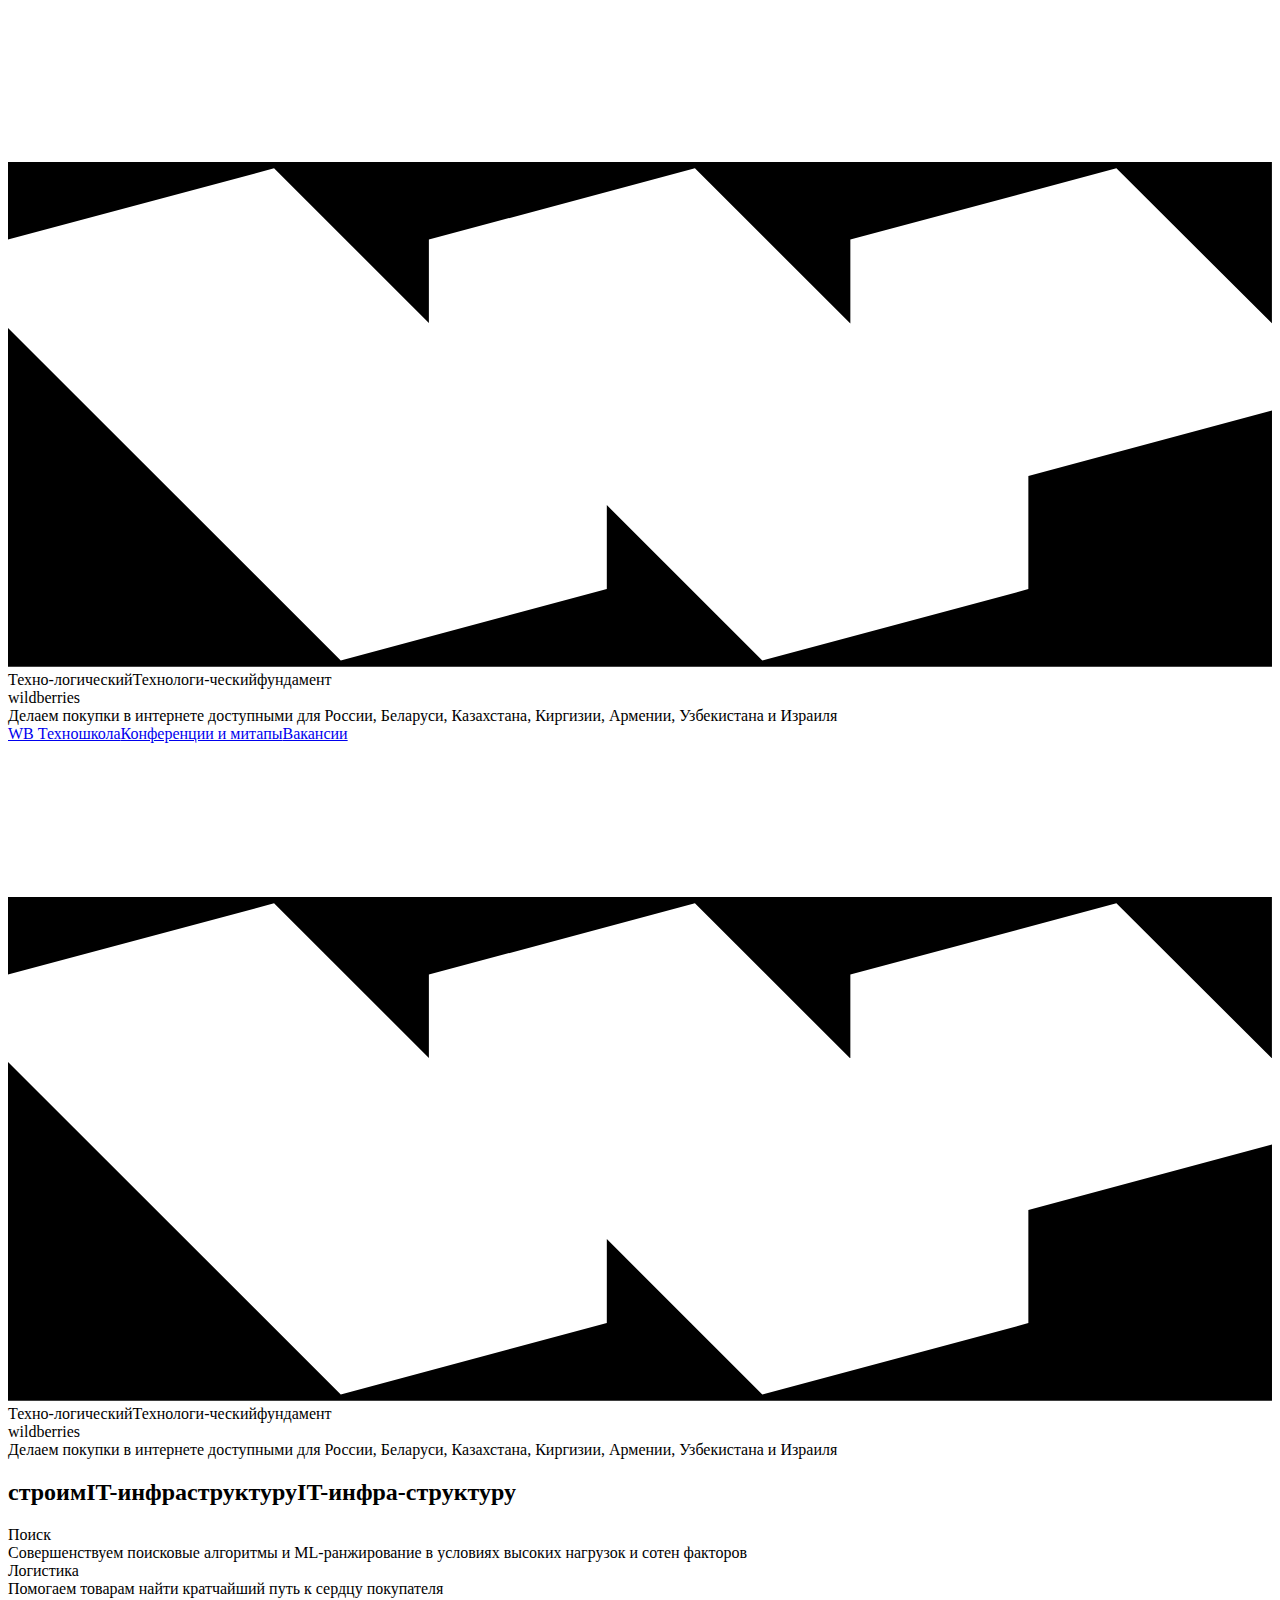
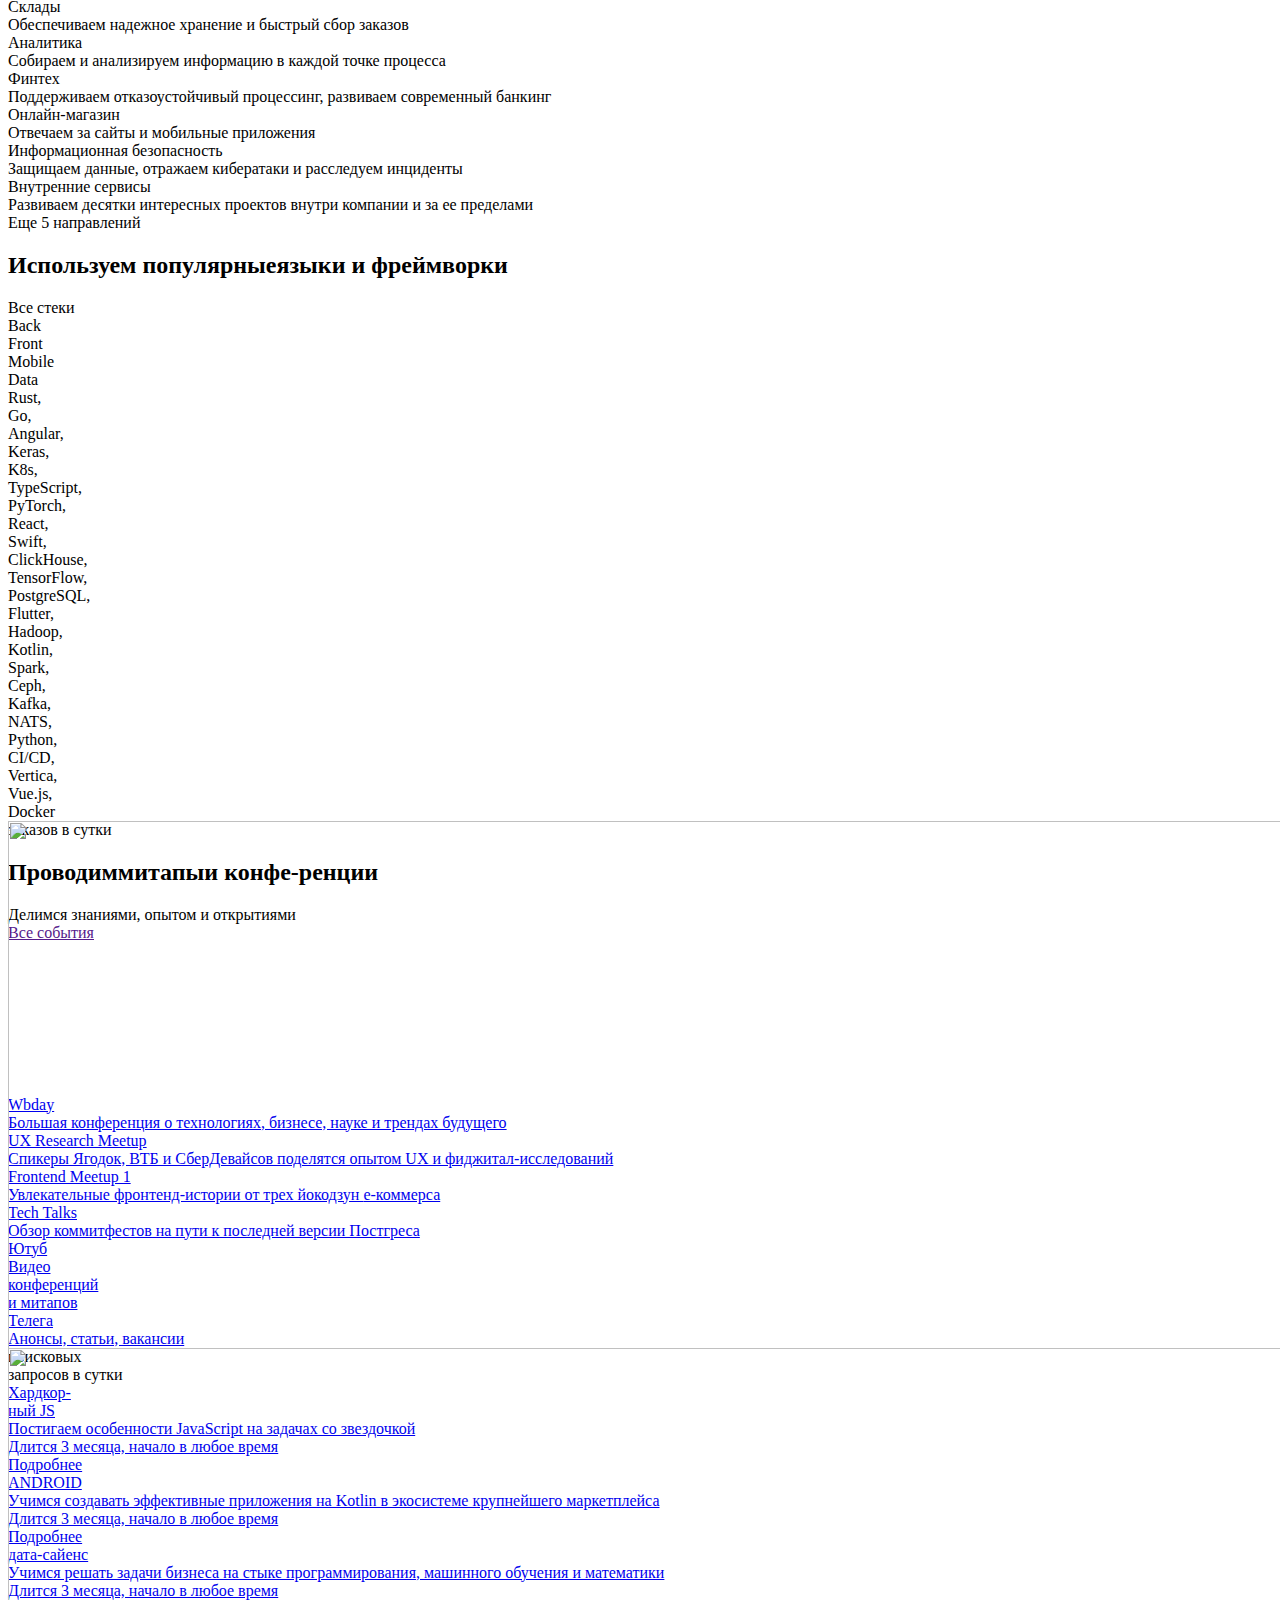
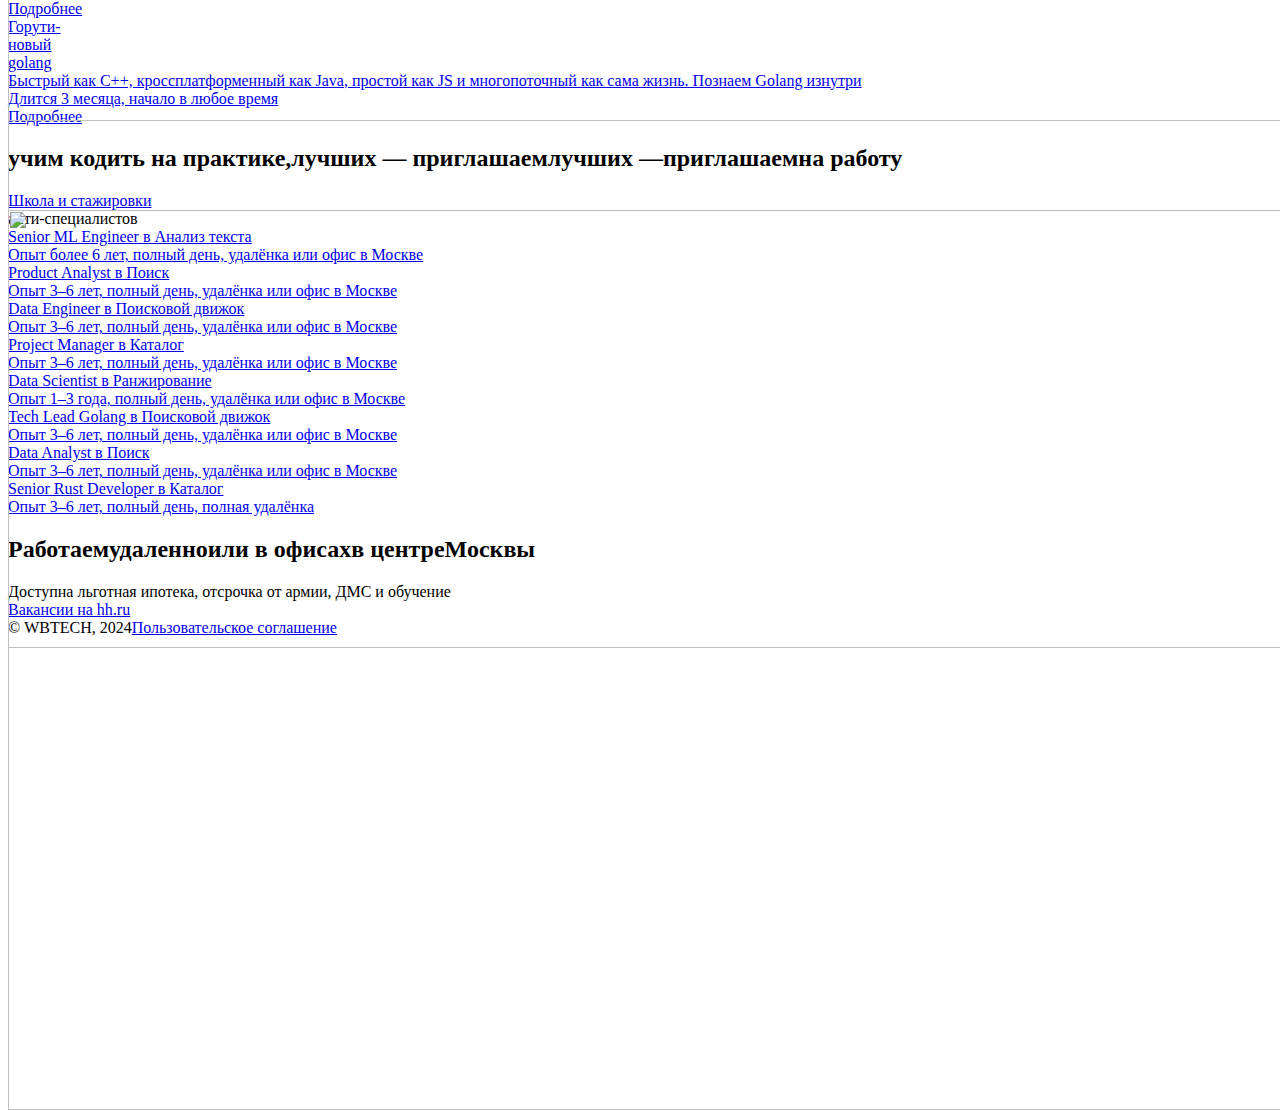
==== commit e9861889: "dev09" ====
--- a/develop/dev09/tech.wildberries.ru/index.html
+++ b/develop/dev09/tech.wildberries.ru/index.html
@@ -1,680 +1 @@
-<!DOCTYPE html>
-<html lang="ru">
-
-<head>
-    <meta charSet="UTF-8" />
-    <meta charSet="utf-8" />
-    <meta name="viewport"
-        content="width=device-width, user-scalable=no, initial-scale=1.0, maximum-scale=1.0, minimum-scale=1.0" />
-    <meta name="viewport" content="width=device-width, initial-scale=1" />
-    <link rel="stylesheet" href="/_next/static/css/9eae4406a4e795e5.css" data-precedence="next" />
-    <link rel="stylesheet" href="/_next/static/css/18b4bf8e2474ead3.css" data-precedence="next" />
-    <link rel="stylesheet" href="/_next/static/css/ffc5efd85b0c7c24.css" data-precedence="next" />
-    <link rel="preload" as="script" fetchPriority="low" href="/_next/static/chunks/webpack-c0e5df02df1daaf0.js" />
-    <script src="/_next/static/chunks/fd9d1056-1cbb3d334e202c36.js" async=""></script>
-    <script src="/_next/static/chunks/23-4e0643a8db87d28f.js" async=""></script>
-    <script src="/_next/static/chunks/main-app-f9a1d4e8e65f8b84.js" async=""></script>
-    <script src="/_next/static/chunks/291-2087e57bb72aa8af.js" async=""></script>
-    <script src="/_next/static/chunks/273-b35947c44e7a452c.js" async=""></script>
-    <script src="/_next/static/chunks/app/not-found-74c56d3309f0897a.js" async=""></script>
-    <script src="/_next/static/chunks/648-e04b3d836a1b5584.js" async=""></script>
-    <script src="/_next/static/chunks/318-13c8e3a40b2e80c5.js" async=""></script>
-    <script src="/_next/static/chunks/app/page-8347fc53800da7c4.js" async=""></script>
-    <script src="/_next/static/chunks/app/layout-e3d2b23ad599441b.js" async=""></script>
-    <meta http-equiv="X-UA-Compatible" content="ie=edge" />
-    <meta property="og:title" content="WBTECH" />
-    <meta property="og:site_name" content="WBTECH" />
-    <meta property="og:description" content="Технологический фундамент Wildberries" />
-    <meta property="og:image" content="https://tech.wildberries.ru/meta/preview.webp" />
-    <meta property="vk:image" content="https://tech.wildberries.ru/meta/preview.webp" />
-    <meta property="twitter:image" content="https://tech.wildberries.ru/meta/preview.webp" />
-    <meta property="og:image:width" content="1200" />
-    <meta property="og:image:height" content="630" />
-    <meta name="twitter:card" content="summary_large_image" />
-    <meta name="theme-color" content="#000" />
-    <meta name="yandex-verification" content="508f14b48c29c1a0" />
-    <link rel="icon" href="/meta/favicon/favicon.ico" type="image/svg+xml" />
-    <link rel="apple-touch-icon" sizes="180x180" href="/meta/favicon/app-icon-180x180.png" />
-    <link rel="manifest" href="/meta/manifest.json" />
-    <title>WBTECH</title>
-    <meta name="description"
-        content="Технологический фундамент Wildberries. Делаем покупки в интернете доступными для России, Беларуси, Казахстана, Киргизии, Армении, Узбекистана и Израиля" />
-    <script>(() => { const e = document.documentElement; e.style.setProperty('--client-width-number', e.clientWidth); window.addEventListener('resize', () => e.style.setProperty('--client-width-number', e.clientWidth)); })()</script>
-    <style>
-        @font-face {
-            font-family: 'CoFo Sans';
-            src: url("/assets/font/CoFo_Sans/en-ru-CoFoSans-Regular.woff2") format("woff2"), url("/assets/font/CoFo_Sans/en-ru-CoFoSans-Regular.woff") format("woff");
-            font-weight: 400;
-            font-style: normal;
-            font-display: swap;
-        }
-
-        @font-face {
-            font-family: 'CoFo Sans Pixel';
-            src: url("/assets/font/CoFo_Pixel/en-ru-CoFoSansPixel-Regular.woff2") format("woff2"), url("/assets/font/CoFo_Pixel/en-ru-CoFoSansPixel-Regular.woff") format("woff");
-            font-weight: 400;
-            font-style: normal;
-            font-display: swap;
-        }
-    </style>
-    <script src="/_next/static/chunks/polyfills-78c92fac7aa8fdd8.js" noModule=""></script>
-</head>
-
-<body>
-    <div id="YandexMetricaInitializer" style="display:none"></div>
-    <div class="content-container scale">
-        <div class="content">
-            <header class="header_root__Sd1oU" data-open="false">
-                <div class="header_top__g4kEV">
-                    <div class="header_allLogosContainer__vfiy_"><a class="header_disabledLink__K6ERY" href="/">
-                            <div class="header_logo__VZK4O"></div>
-                        </a></div>
-                    <div class="header_button__oNWRZ mobile"></div>
-                </div>
-                <nav class="header_menuCurtain__69dEy">
-                    <div
-                        class="header_menuCurtain__background__vV6_S header_menuCurtain__background_blur__KkwGt mobile">
-                        <div class="mainScreen_root__VFTtD ">
-                            <div class="mainScreen_videoContainer__Xxmek">
-                                <div class="mainScreen_cutContainer__Rlvfm">
-                                    <div class="noise_root__BtWt6 mainScreen_videoNoise__e0RZ_ noise"
-                                        style="background-size:100px"></div><video autoPlay="" loop="" preload="auto"
-                                        muted="" playsInline="" pip="false">
-                                        <source src="/assets/video/main.webm" type="video/webm" />
-                                        <source src="/assets/video/main.mp4" type="video/mp4" />
-                                    </video>
-                                </div><svg class="mainScreen_videoMaskTop__BtRFn" viewBox="0 0 1000 128" fill="none"
-                                    xmlns="http://www.w3.org/2000/svg">
-                                    <path
-                                        d="M1000 0H0L0.00390625 61.3979L210.492 5L333.004 127.322V61.3979L543.492 5L666.469 127.786V61.3979L876.957 5L1000 127.636V0Z"
-                                        fill="black"></path>
-                                </svg><svg class="mainScreen_videoMaskBottom__kif6u" viewBox="0 0 1000 268" fill="none"
-                                    xmlns="http://www.w3.org/2000/svg">
-                                    <path
-                                        d="M807.257 117.001L999.995 65.3311L1000 268H0V0L263.271 263L473.753 206.573L473.755 140.109L596.773 263L807.255 206.573L807.257 117.001Z"
-                                        fill="black"></path>
-                                </svg>
-                            </div>
-                            <div class="mainScreen_text__NMnmi isometric">
-                                <div class="mainScreen_titleGroup__4zpUO"><span
-                                        class="mainScreen_title__uhodv desktop">Техно-</span><span
-                                        class="mainScreen_title__uhodv mainScreen_title_left__7MBuL desktop">логический</span><span
-                                        class="mainScreen_title__uhodv mobile">Технологи-</span><span
-                                        class="mainScreen_title__uhodv mobile">ческий</span><span
-                                        class="mainScreen_title__uhodv">фундамент</span></div><span
-                                    class="mainScreen_title__uhodv mainScreen_title_outlined__ZbzfP">wildberries</span>
-                                <div class="mainScreen_place__tJD9c">Делаем покупки в интернете доступными для России,
-                                    Беларуси, Казахстана, Киргизии, Армении, Узбекистана и Израиля</div>
-                            </div>
-                        </div>
-                    </div>
-                    <div class="header_linksContainer__0qaeo"><a class="header_link__S1nDW" href="/techschool">WB
-                            Техношкола</a><a class="header_link__S1nDW" href="/#conf">Конференции и митапы</a><a
-                            class="header_link__S1nDW" href="/#vacants">Вакансии</a></div>
-                </nav>
-            </header>
-            <div class="mainScreen_root__VFTtD ">
-                <div class="mainScreen_videoContainer__Xxmek">
-                    <div class="mainScreen_cutContainer__Rlvfm">
-                        <div class="noise_root__BtWt6 mainScreen_videoNoise__e0RZ_ noise" style="background-size:100px">
-                        </div><video autoPlay="" loop="" preload="auto" muted="" playsInline="" pip="false">
-                            <source src="/assets/video/main.webm" type="video/webm" />
-                            <source src="/assets/video/main.mp4" type="video/mp4" />
-                        </video>
-                    </div><svg class="mainScreen_videoMaskTop__BtRFn" viewBox="0 0 1000 128" fill="none"
-                        xmlns="http://www.w3.org/2000/svg">
-                        <path
-                            d="M1000 0H0L0.00390625 61.3979L210.492 5L333.004 127.322V61.3979L543.492 5L666.469 127.786V61.3979L876.957 5L1000 127.636V0Z"
-                            fill="black"></path>
-                    </svg><svg class="mainScreen_videoMaskBottom__kif6u" viewBox="0 0 1000 268" fill="none"
-                        xmlns="http://www.w3.org/2000/svg">
-                        <path
-                            d="M807.257 117.001L999.995 65.3311L1000 268H0V0L263.271 263L473.753 206.573L473.755 140.109L596.773 263L807.255 206.573L807.257 117.001Z"
-                            fill="black"></path>
-                    </svg>
-                </div>
-                <div class="mainScreen_text__NMnmi isometric">
-                    <div class="mainScreen_titleGroup__4zpUO"><span
-                            class="mainScreen_title__uhodv desktop">Техно-</span><span
-                            class="mainScreen_title__uhodv mainScreen_title_left__7MBuL desktop">логический</span><span
-                            class="mainScreen_title__uhodv mobile">Технологи-</span><span
-                            class="mainScreen_title__uhodv mobile">ческий</span><span
-                            class="mainScreen_title__uhodv">фундамент</span></div><span
-                        class="mainScreen_title__uhodv mainScreen_title_outlined__ZbzfP">wildberries</span>
-                    <div class="mainScreen_place__tJD9c">Делаем покупки в интернете доступными для России, Беларуси,
-                        Казахстана, Киргизии, Армении, Узбекистана и Израиля</div>
-                </div>
-            </div>
-            <div class="infrastructure_root__4bxtf  isometric">
-                <h2 class="heading_root__2YS7t "><span class="">строим</span><span
-                        class="desktop offset">IT-инфраструктуру</span><span class="mobile">IT-инфра-</span><span
-                        class="mobile offset">структуру</span></h2>
-                <div class="infrastructure_blockContainer__tR2P7">
-                    <div class="infrastructure_contexts__kX61h">
-                        <div class="undefined null">
-                            <div class="infrastructure_contextTitle__teCen">Поиск</div>
-                            <div class="infrastructure_contextDesc__nqSLB">Совершенствуем поисковые алгоритмы и
-                                ML-ранжирование в&nbsp;условиях высоких нагрузок и сотен факторов</div>
-                        </div>
-                        <div class="undefined null">
-                            <div class="infrastructure_contextTitle__teCen">Логистика</div>
-                            <div class="infrastructure_contextDesc__nqSLB">Помогаем товарам найти кратчайший путь к
-                                сердцу покупателя</div>
-                        </div>
-                        <div class="undefined null">
-                            <div class="infrastructure_contextTitle__teCen">Склады</div>
-                            <div class="infrastructure_contextDesc__nqSLB">Обеспечиваем надежное хранение и&nbsp;быстрый
-                                сбор заказов</div>
-                        </div>
-                        <div class="undefined desktop">
-                            <div class="infrastructure_contextTitle__teCen">Аналитика</div>
-                            <div class="infrastructure_contextDesc__nqSLB">Собираем и анализируем информацию в каждой
-                                точке процесса</div>
-                        </div>
-                        <div class="undefined desktop">
-                            <div class="infrastructure_contextTitle__teCen">Финтех</div>
-                            <div class="infrastructure_contextDesc__nqSLB">Поддерживаем отказоустойчивый процессинг,
-                                развиваем современный банкинг</div>
-                        </div>
-                        <div class="undefined desktop">
-                            <div class="infrastructure_contextTitle__teCen">Онлайн-магазин</div>
-                            <div class="infrastructure_contextDesc__nqSLB">Отвечаем за сайты и мобильные приложения
-                            </div>
-                        </div>
-                        <div class="undefined desktop">
-                            <div class="infrastructure_contextTitle__teCen">Информационная безопасность</div>
-                            <div class="infrastructure_contextDesc__nqSLB">Защищаем данные, отражаем кибератаки и
-                                расследуем инциденты</div>
-                        </div>
-                        <div class="undefined desktop">
-                            <div class="infrastructure_contextTitle__teCen">Внутренние сервисы</div>
-                            <div class="infrastructure_contextDesc__nqSLB">Развиваем десятки интересных проектов внутри
-                                компании и&nbsp;за&nbsp;ее&nbsp;пределами</div>
-                        </div>
-                        <div class="infrastructure_moreButton__r9Z8w mobile">Еще <!-- -->5<!-- --> направлений</div>
-                    </div>
-                    <div class="infrastructure_technologies__lYzgM">
-                        <h2 class="heading_root__2YS7t "><span>Используем популярные</span><span class="offset">языки
-                                и фрейм­ворки</span></h2>
-                        <div class="infrastructure_technologiesButtons__pVJAX">
-                            <div data-active="true">Все стеки</div>
-                            <div data-active="false">Back</div>
-                            <div data-active="false">Front</div>
-                            <div data-active="false">Mobile</div>
-                            <div data-active="false">Data</div>
-                        </div>
-                        <div class="techList_root__SMThp infrastructure_technologiesContainer__i7496 techList">
-                            <div class="tech_root__vdREP  tech">
-                                <div class="tech_icon__3hcGQ tech_rust__kquCQ"></div><span>Rust,</span>
-                            </div>
-                            <div class="tech_root__vdREP  tech">
-                                <div class="tech_icon__3hcGQ tech_go__nHiNE"></div><span>Go,</span>
-                            </div>
-                            <div class="tech_root__vdREP  tech"><span>Angular,</span></div>
-                            <div class="tech_root__vdREP  tech"><span>Keras,</span></div>
-                            <div class="tech_root__vdREP  tech"><span>K8s,</span></div>
-                            <div class="tech_root__vdREP  tech">
-                                <div class="tech_icon__3hcGQ tech_typescript__2aRYc"></div><span>TypeScript,</span>
-                            </div>
-                            <div class="tech_root__vdREP  tech"><span>PyTorch,</span></div>
-                            <div class="tech_root__vdREP  tech">
-                                <div class="tech_icon__3hcGQ tech_react__ErADq"></div><span>React,</span>
-                            </div>
-                            <div class="tech_root__vdREP  tech">
-                                <div class="tech_icon__3hcGQ tech_swift__x9MzD"></div><span>Swift,</span>
-                            </div>
-                            <div class="tech_root__vdREP  tech"><span>ClickHouse,</span></div>
-                            <div class="tech_root__vdREP  tech"><span>TensorFlow,</span></div>
-                            <div class="tech_root__vdREP  tech">
-                                <div class="tech_icon__3hcGQ tech_postgresql__nTDtG"></div><span>PostgreSQL,</span>
-                            </div>
-                            <div class="tech_root__vdREP  tech"><span>Flutter,</span></div>
-                            <div class="tech_root__vdREP  tech"><span>Hadoop,</span></div>
-                            <div class="tech_root__vdREP  tech">
-                                <div class="tech_icon__3hcGQ tech_kotlin__zs0a0"></div><span>Kotlin,</span>
-                            </div>
-                            <div class="tech_root__vdREP  tech"><span>Spark,</span></div>
-                            <div class="tech_root__vdREP  tech"><span>Ceph,</span></div>
-                            <div class="tech_root__vdREP  tech">
-                                <div class="tech_icon__3hcGQ tech_kafka__cQCuE"></div><span>Kafka,</span>
-                            </div>
-                            <div class="tech_root__vdREP  tech"><span>NATS,</span></div>
-                            <div class="tech_root__vdREP  tech">
-                                <div class="tech_icon__3hcGQ tech_python__DqXm0"></div><span>Python,</span>
-                            </div>
-                            <div class="tech_root__vdREP  tech"><span>CI/CD,</span></div>
-                            <div class="tech_root__vdREP  tech"><span>Vertica,</span></div>
-                            <div class="tech_root__vdREP  tech"><span>Vue.js,</span></div>
-                            <div class="tech_root__vdREP  tech">
-                                <div class="tech_icon__3hcGQ tech_docker__KkIWp"></div><span>Docker</span>
-                            </div>
-                        </div>
-                    </div>
-                </div>
-            </div>
-            <section class="factoid_root__eVuJ6 orderCountFactoid_root__GwbVf page_orderCountFactoid__17cau">
-                <div class="factoid_iconContainer__a2ksF">
-                    <div class="factoid_collider__dcm28"></div>
-                    <div class="factoid_icon__p306J number"></div>
-                    <div class="factoid_iconLight__Ctm3r light" data-light=""
-                        style="--light-width:1749;--light-height:1365.5;--light-width-m:732.5;--light-height-m:720.5">
-                        <div class="desktop" style="position:absolute;user-select:none;width:100%;height:100%"><img
-                                alt="" loading="lazy" decoding="async" data-nimg="fill"
-                                style="position:absolute;height:100%;width:100%;left:0;top:0;right:0;bottom:0;color:transparent"
-                                src="/_next/static/media/light.5993651a.png" /></div>
-                        <div class="mobile" style="position:absolute;user-select:none;width:100%;height:100%"><img
-                                alt="" loading="lazy" decoding="async" data-nimg="fill"
-                                style="position:absolute;height:100%;width:100%;left:0;top:0;right:0;bottom:0;color:transparent"
-                                src="/_next/static/media/light-m.3c33022b.png" /></div>
-                    </div>
-                </div>
-                <div class="factoid_text__z_YrJ text isometric">заказов в сутки</div>
-            </section>
-            <section class="conf_root__yGHq6 ">
-                <div id="conf" class="conf_anchor__oXt2r anchor"></div>
-                <div class="conf_title__sosaY">
-                    <div class="noisedSvg_root__rQONQ conf_rupor__VHwO7"
-                        style="--mask-url:url(/_next/static/media/rupor.848291d6.svg)">
-                        <div class="noisedSvg_noisedElement___9ngF"
-                            style="background-image:url(/_next/static/media/rupor.848291d6.svg)"></div>
-                        <div class="noise_root__BtWt6  noise" style="background-size:100px"></div>
-                    </div>
-                    <div class="conf_titleBlock__XwTN5 isometric">
-                        <h2 class="heading_root__2YS7t conf_header__7M4UF"><span>Проводим</span><span
-                                class="offset">митапы</span><span>и конфе-</span><span class="offset">ренции</span></h2>
-                        <div class="conf_titleDesc__ekEUv">Делимся знаниями, опытом и открытиями</div>
-                        <div class="conf_linkAll__iyG5B"><a href="" target="_blank">Все события</a></div>
-                    </div>
-                </div>
-                <div class="conf_history__PFa8X isometric"><a class="conf_event__8iWNh"
-                        href="https://wbday.wildberries.ru/" target="_blank">
-                        <div class="conf_eventVideoContainer__DwiTz"><video autoPlay="" loop="" preload="auto" muted=""
-                                playsInline="" pip="false">
-                                <source src="/assets/video/wbday.webm" type="video/webm" />
-                                <source src="/assets/video/wbday.mp4" type="video/mp4" />
-                            </video></div>
-                        <div class="conf_eventTitle__lJq_q">Wbday</div>
-                        <div class="conf_eventDesc__aibP9">Большая конференция о технологиях, бизнесе, науке и трендах
-                            будущего</div>
-                    </a><a class="conf_event__8iWNh" href="https://youtu.be/KRBlfayuovQ?si=9For8Mqrc8QIgifC"
-                        target="_blank">
-                        <div class="conf_eventVideoContainer__DwiTz" style="position:relative;user-select:none"><img
-                                alt="" loading="lazy" decoding="async" data-nimg="fill"
-                                style="position:absolute;height:100%;width:100%;left:0;top:0;right:0;bottom:0;color:transparent"
-                                src="/_next/static/media/ux-research-meetup.b09888f9.jpg" /></div>
-                        <div class="conf_eventTitle__lJq_q">UX Research Meetup</div>
-                        <div class="conf_eventDesc__aibP9">Спикеры Ягодок, ВТБ и СберДевайсов поделятся опытом UX
-                            и фиджитал-исследований</div>
-                    </a><a class="conf_event__8iWNh" href="https://youtu.be/LCRlGqkGuRU?si=IrPhUj4pK0gmIq8C"
-                        target="_blank">
-                        <div class="conf_eventVideoContainer__DwiTz" style="position:relative;user-select:none"><img
-                                alt="" loading="lazy" decoding="async" data-nimg="fill"
-                                style="position:absolute;height:100%;width:100%;left:0;top:0;right:0;bottom:0;color:transparent"
-                                src="/_next/static/media/frontend-meetup.8ad623c3.jpg" /></div>
-                        <div class="conf_eventTitle__lJq_q">Frontend Meetup 1</div>
-                        <div class="conf_eventDesc__aibP9">Увлекательные фронтенд-истории от трех йокодзун <span
-                                class="nobr ">е-коммерса</span></div>
-                    </a><a class="conf_event__8iWNh" href="https://youtu.be/4YhjmYRFUdA?si=RCpcts7o_8FktWm8"
-                        target="_blank">
-                        <div class="conf_eventVideoContainer__DwiTz" style="position:relative;user-select:none"><img
-                                alt="" loading="lazy" decoding="async" data-nimg="fill"
-                                style="position:absolute;height:100%;width:100%;left:0;top:0;right:0;bottom:0;color:transparent"
-                                src="/_next/static/media/tech-talks.ecd69e07.jpg" /></div>
-                        <div class="conf_eventTitle__lJq_q">Tech Talks</div>
-                        <div class="conf_eventDesc__aibP9">Обзор коммитфестов на пути к последней версии Постгреса</div>
-                    </a></div>
-                <div class="conf_channels__qVsz1"><a class="conf_channel__t_k6p youtube" target="_blank"
-                        href="https://www.youtube.com/@wb_tech">
-                        <div class="noisedSvg_root__rQONQ conf_iconYoutube__0oqj0"
-                            style="--mask-url:url(/_next/static/media/youtube.dcede980.svg)">
-                            <div class="noisedSvg_noisedElement___9ngF"
-                                style="background-image:url(/_next/static/media/youtube.dcede980.svg)"></div>
-                            <div class="noise_root__BtWt6  noise" style="background-size:100px"></div>
-                        </div>
-                        <div class="isometric youtube">
-                            <div class="conf_channelTitle__7UYF0">Ютуб</div>
-                            <div class="conf_channelDesc__xpzoA">Видео <br class="mobile" />конференций <br
-                                    class="mobile" />и митапов</div>
-                        </div>
-                    </a><a class="conf_channel__t_k6p" target="_blank" href="https://t.me/wb_tech">
-                        <div class="noisedSvg_root__rQONQ conf_iconTelegram__dHywS"
-                            style="--mask-url:url(/_next/static/media/telegram.270e0c96.svg)">
-                            <div class="noisedSvg_noisedElement___9ngF"
-                                style="background-image:url(/_next/static/media/telegram.270e0c96.svg)"></div>
-                            <div class="noise_root__BtWt6  noise" style="background-size:100px"></div>
-                        </div>
-                        <div class="isometric telegram">
-                            <div class="conf_channelTitle__7UYF0">Телега</div>
-                            <div class="conf_channelDesc__xpzoA">Анонсы, статьи, вакансии</div>
-                        </div>
-                    </a></div>
-            </section>
-            <section
-                class="factoid_root__eVuJ6 searchQueryCountFactoid_root__XnONS page_searchQueryCountFactoid__16YsP">
-                <div class="factoid_iconContainer__a2ksF">
-                    <div class="factoid_collider__dcm28"></div>
-                    <div class="factoid_icon__p306J number"></div>
-                    <div class="factoid_iconLight__Ctm3r light" data-light=""
-                        style="--light-width:1771.5;--light-height:1363.5;--light-width-m:822.5;--light-height-m:687">
-                        <div class="desktop" style="position:absolute;user-select:none;width:100%;height:100%"><img
-                                alt="" loading="lazy" decoding="async" data-nimg="fill"
-                                style="position:absolute;height:100%;width:100%;left:0;top:0;right:0;bottom:0;color:transparent"
-                                src="/_next/static/media/light.11c5746a.png" /></div>
-                        <div class="mobile" style="position:absolute;user-select:none;width:100%;height:100%"><img
-                                alt="" loading="lazy" decoding="async" data-nimg="fill"
-                                style="position:absolute;height:100%;width:100%;left:0;top:0;right:0;bottom:0;color:transparent"
-                                src="/_next/static/media/light-m.7cc99316.png" /></div>
-                    </div>
-                </div>
-                <div class="factoid_text__z_YrJ text isometric">поисковых<br />запросов в сутки</div>
-            </section>
-            <section class="school_root__nYutd ">
-                <div class="school_course__RdXWG school_course_front__9C3oO">
-                    <div class="school_collider__uKP_i">
-                        <div class="noisedSvg_root__rQONQ schoolIcon_frontF__zRyWf"
-                            style="--mask-url:url(/_next/static/media/F.ae7166fe.svg)">
-                            <div class="noisedSvg_noisedElement___9ngF"
-                                style="background-image:url(/_next/static/media/F.ae7166fe.svg)"></div>
-                            <div class="noise_root__BtWt6  noise" style="background-size:100px"></div>
-                        </div>
-                        <div class="noisedSvg_root__rQONQ schoolIcon_frontR___oZFm"
-                            style="--mask-url:url(/_next/static/media/R.573eceaf.svg)">
-                            <div class="noisedSvg_noisedElement___9ngF"
-                                style="background-image:url(/_next/static/media/R.573eceaf.svg)"></div>
-                            <div class="noise_root__BtWt6  noise" style="background-size:100px"></div>
-                        </div>
-                        <div class="noisedSvg_root__rQONQ schoolIcon_frontO__kblUh"
-                            style="--mask-url:url(/_next/static/media/O.2d5db5b4.svg)">
-                            <div class="noisedSvg_noisedElement___9ngF"
-                                style="background-image:url(/_next/static/media/O.2d5db5b4.svg)"></div>
-                            <div class="noise_root__BtWt6  noise" style="background-size:100px"></div>
-                        </div>
-                        <div class="noisedSvg_root__rQONQ schoolIcon_frontT__CTeyT"
-                            style="--mask-url:url(/_next/static/media/T.a95bad8a.svg)">
-                            <div class="noisedSvg_noisedElement___9ngF"
-                                style="background-image:url(/_next/static/media/T.a95bad8a.svg)"></div>
-                            <div class="noise_root__BtWt6  noise" style="background-size:100px"></div>
-                        </div>
-                        <div class="noisedSvg_root__rQONQ schoolIcon_frontN__wbZJo"
-                            style="--mask-url:url(/_next/static/media/N.a2521514.svg)">
-                            <div class="noisedSvg_noisedElement___9ngF"
-                                style="background-image:url(/_next/static/media/N.a2521514.svg)"></div>
-                            <div class="noise_root__BtWt6  noise" style="background-size:100px"></div>
-                        </div>
-                    </div><a class="school_link__BvAEt school_course_left__7OYnw isometric "
-                        href="/techschool/#javascript">
-                        <div class="school_title__LoAob">Хардкор-<br />ный JS<br /></div>
-                        <div class="school_desc__4cn2O">Постигаем особенности JavaScript на задачах со звездочкой</div>
-                        <div class="school_desc__4cn2O">Длится 3 месяца, начало в любое время</div>
-                        <div class="school_button__AZzVu">Подробнее</div>
-                    </a>
-                </div>
-                <div class="school_course__RdXWG school_course_android__oGZHP">
-                    <div class="school_collider__uKP_i">
-                        <div class="noisedSvg_root__rQONQ schoolIcon_androidD__fmYt6"
-                            style="--mask-url:url(/_next/static/media/D.c5c3cf22.svg)">
-                            <div class="noisedSvg_noisedElement___9ngF"
-                                style="background-image:url(/_next/static/media/D.c5c3cf22.svg)"></div>
-                            <div class="noise_root__BtWt6  noise" style="background-size:100px"></div>
-                        </div>
-                        <div class="noisedSvg_root__rQONQ schoolIcon_androidN__JA396"
-                            style="--mask-url:url(/_next/static/media/N.3c563d49.svg)">
-                            <div class="noisedSvg_noisedElement___9ngF"
-                                style="background-image:url(/_next/static/media/N.3c563d49.svg)"></div>
-                            <div class="noise_root__BtWt6  noise" style="background-size:100px"></div>
-                        </div>
-                        <div class="noisedSvg_root__rQONQ schoolIcon_androidA__j4lny"
-                            style="--mask-url:url(/_next/static/media/A.ce8b1d58.svg)">
-                            <div class="noisedSvg_noisedElement___9ngF"
-                                style="background-image:url(/_next/static/media/A.ce8b1d58.svg)"></div>
-                            <div class="noise_root__BtWt6  noise" style="background-size:100px"></div>
-                        </div>
-                        <div class="noisedSvg_root__rQONQ schoolIcon_androidR__kOwyi"
-                            style="--mask-url:url(/_next/static/media/R.16fff6c8.svg)">
-                            <div class="noisedSvg_noisedElement___9ngF"
-                                style="background-image:url(/_next/static/media/R.16fff6c8.svg)"></div>
-                            <div class="noise_root__BtWt6  noise" style="background-size:100px"></div>
-                        </div>
-                        <div class="noisedSvg_root__rQONQ schoolIcon_androidO__lMOJq"
-                            style="--mask-url:url(/_next/static/media/O.ec8ca8d8.svg)">
-                            <div class="noisedSvg_noisedElement___9ngF"
-                                style="background-image:url(/_next/static/media/O.ec8ca8d8.svg)"></div>
-                            <div class="noise_root__BtWt6  noise" style="background-size:100px"></div>
-                        </div>
-                        <div class="noisedSvg_root__rQONQ schoolIcon_androidI__7_TMV"
-                            style="--mask-url:url(/_next/static/media/I.d6ae2011.svg)">
-                            <div class="noisedSvg_noisedElement___9ngF"
-                                style="background-image:url(/_next/static/media/I.d6ae2011.svg)"></div>
-                            <div class="noise_root__BtWt6  noise" style="background-size:100px"></div>
-                        </div>
-                        <div class="noisedSvg_root__rQONQ schoolIcon_androidD2__ih3jf"
-                            style="--mask-url:url(/_next/static/media/D2.d18c9308.svg)">
-                            <div class="noisedSvg_noisedElement___9ngF"
-                                style="background-image:url(/_next/static/media/D2.d18c9308.svg)"></div>
-                            <div class="noise_root__BtWt6  noise" style="background-size:100px"></div>
-                        </div>
-                    </div><a class="school_link__BvAEt isometric " href="/techschool/#android">
-                        <div class="school_title__LoAob">ANDROID</div>
-                        <div class="school_desc__4cn2O">Учимся создавать эффективные приложения на Kotlin в экосистеме
-                            крупнейшего маркетплейса</div>
-                        <div class="school_desc__4cn2O">Длится 3 месяца, начало в любое время</div>
-                        <div class="school_button__AZzVu">Подробнее</div>
-                    </a>
-                </div>
-                <div class="school_course__RdXWG school_course_data__ofCJh">
-                    <div class="school_collider__uKP_i">
-                        <div class="noisedSvg_root__rQONQ schoolIcon_dataD__7dLvs"
-                            style="--mask-url:url(/_next/static/media/D.fe6e6aa3.svg)">
-                            <div class="noisedSvg_noisedElement___9ngF"
-                                style="background-image:url(/_next/static/media/D.fe6e6aa3.svg)"></div>
-                            <div class="noise_root__BtWt6  noise" style="background-size:100px"></div>
-                        </div>
-                        <div class="noisedSvg_root__rQONQ schoolIcon_dataA__CQBTo"
-                            style="--mask-url:url(/_next/static/media/A.e981a9dd.svg)">
-                            <div class="noisedSvg_noisedElement___9ngF"
-                                style="background-image:url(/_next/static/media/A.e981a9dd.svg)"></div>
-                            <div class="noise_root__BtWt6  noise" style="background-size:100px"></div>
-                        </div>
-                        <div class="noisedSvg_root__rQONQ schoolIcon_dataT__p6iEz"
-                            style="--mask-url:url(/_next/static/media/T.30f2480a.svg)">
-                            <div class="noisedSvg_noisedElement___9ngF"
-                                style="background-image:url(/_next/static/media/T.30f2480a.svg)"></div>
-                            <div class="noise_root__BtWt6  noise" style="background-size:100px"></div>
-                        </div>
-                        <div class="noisedSvg_root__rQONQ schoolIcon_dataA2__mCcB_"
-                            style="--mask-url:url(/_next/static/media/A.e981a9dd.svg)">
-                            <div class="noisedSvg_noisedElement___9ngF"
-                                style="background-image:url(/_next/static/media/A.e981a9dd.svg)"></div>
-                            <div class="noise_root__BtWt6  noise" style="background-size:100px"></div>
-                        </div>
-                        <div class="noisedSvg_root__rQONQ schoolIcon_dataI__U9aYt"
-                            style="--mask-url:url(/_next/static/media/I.0571a472.svg)">
-                            <div class="noisedSvg_noisedElement___9ngF"
-                                style="background-image:url(/_next/static/media/I.0571a472.svg)"></div>
-                            <div class="noise_root__BtWt6  noise" style="background-size:100px"></div>
-                        </div>
-                        <div class="noisedSvg_root__rQONQ schoolIcon_dataC__VpD4D"
-                            style="--mask-url:url(/_next/static/media/C.e8511540.svg)">
-                            <div class="noisedSvg_noisedElement___9ngF"
-                                style="background-image:url(/_next/static/media/C.e8511540.svg)"></div>
-                            <div class="noise_root__BtWt6  noise" style="background-size:100px"></div>
-                        </div>
-                        <div class="noisedSvg_root__rQONQ schoolIcon_dataS__W_nc4"
-                            style="--mask-url:url(/_next/static/media/S.184757ec.svg)">
-                            <div class="noisedSvg_noisedElement___9ngF"
-                                style="background-image:url(/_next/static/media/S.184757ec.svg)"></div>
-                            <div class="noise_root__BtWt6  noise" style="background-size:100px"></div>
-                        </div>
-                    </div><a class="school_link__BvAEt isometric " href="/techschool/#ds">
-                        <div class="school_title__LoAob">дата-сайенс</div>
-                        <div class="school_desc__4cn2O">Учимся решать задачи бизнеса на стыке программирования,
-                            машинного обучения и математики</div>
-                        <div class="school_desc__4cn2O">Длится 3 месяца, начало в любое время</div>
-                        <div class="school_button__AZzVu">Подробнее</div>
-                    </a>
-                </div>
-                <div class="school_course__RdXWG school_course_go__w8QAs">
-                    <div class="school_collider__uKP_i">
-                        <div class="noisedSvg_root__rQONQ schoolIcon_goG__d8PRp"
-                            style="--mask-url:url(/_next/static/media/G.10c5b4a8.svg)">
-                            <div class="noisedSvg_noisedElement___9ngF"
-                                style="background-image:url(/_next/static/media/G.10c5b4a8.svg)"></div>
-                            <div class="noise_root__BtWt6  noise" style="background-size:100px"></div>
-                        </div>
-                        <div class="noisedSvg_root__rQONQ schoolIcon_goO__QNbzf"
-                            style="--mask-url:url(/_next/static/media/O.75c21209.svg)">
-                            <div class="noisedSvg_noisedElement___9ngF"
-                                style="background-image:url(/_next/static/media/O.75c21209.svg)"></div>
-                            <div class="noise_root__BtWt6  noise" style="background-size:100px"></div>
-                        </div>
-                        <div class="noisedSvg_root__rQONQ schoolIcon_goG2__CGPfd"
-                            style="--mask-url:url(/_next/static/media/G2.9a57fafa.svg)">
-                            <div class="noisedSvg_noisedElement___9ngF"
-                                style="background-image:url(/_next/static/media/G2.9a57fafa.svg)"></div>
-                            <div class="noise_root__BtWt6  noise" style="background-size:100px"></div>
-                        </div>
-                        <div class="noisedSvg_root__rQONQ schoolIcon_goN__pFrJP"
-                            style="--mask-url:url(/_next/static/media/N.d7f61e27.svg)">
-                            <div class="noisedSvg_noisedElement___9ngF"
-                                style="background-image:url(/_next/static/media/N.d7f61e27.svg)"></div>
-                            <div class="noise_root__BtWt6  noise" style="background-size:100px"></div>
-                        </div>
-                        <div class="noisedSvg_root__rQONQ schoolIcon_goA__TCOLn"
-                            style="--mask-url:url(/_next/static/media/A.8fdb3fd9.svg)">
-                            <div class="noisedSvg_noisedElement___9ngF"
-                                style="background-image:url(/_next/static/media/A.8fdb3fd9.svg)"></div>
-                            <div class="noise_root__BtWt6  noise" style="background-size:100px"></div>
-                        </div>
-                        <div class="noisedSvg_root__rQONQ schoolIcon_goL__8RSfh"
-                            style="--mask-url:url(/_next/static/media/L.971dc160.svg)">
-                            <div class="noisedSvg_noisedElement___9ngF"
-                                style="background-image:url(/_next/static/media/L.971dc160.svg)"></div>
-                            <div class="noise_root__BtWt6  noise" style="background-size:100px"></div>
-                        </div>
-                    </div><a class="school_link__BvAEt school_course_left__7OYnw isometric " href="/techschool/#golang">
-                        <div class="school_title__LoAob">Горути-<br />новый<br />golang</div>
-                        <div class="school_desc__4cn2O">Быстрый как C++, кроссплатформенный как Java, простой как JS
-                            и многопоточный как сама жизнь. Познаем Golang изнутри</div>
-                        <div class="school_desc__4cn2O">Длится 3 месяца, начало в любое время</div>
-                        <div class="school_button__AZzVu">Подробнее</div>
-                    </a>
-                </div>
-            </section>
-            <section class="school_school__gP9kW" data-hover-parent="">
-                <div class="noisedSvg_root__rQONQ school_hat__bj0Qg"
-                    style="--mask-url:url(/_next/static/media/hat.bd59d277.svg)">
-                    <div class="noisedSvg_noisedElement___9ngF"
-                        style="background-image:url(/_next/static/media/hat.bd59d277.svg)"></div>
-                    <div class="noise_root__BtWt6  noise" style="background-size:100px"></div>
-                </div>
-                <div class="isometric">
-                    <h2 class="heading_root__2YS7t school_schoolHeading__hDO8T"><span>учим кодить
-                            на практике,</span><span class="desktop offset">лучших — приглашаем</span><span
-                            class="mobile offset">лучших —</span><span class="mobile">приглашаем</span><span
-                            class="offset">на работу</span></h2>
-                    <div class="school_schoolLink__qwLRJ" data-hover-trigger=""><a href="/techschool">Школа и
-                            стажировки</a></div>
-                </div>
-            </section>
-            <section
-                class="factoid_root__eVuJ6 itSpecialistCountFactoid_root__MlXgF page_itSpecialistCountFactoid__txky_">
-                <div class="factoid_iconContainer__a2ksF">
-                    <div class="factoid_collider__dcm28"></div>
-                    <div class="factoid_icon__p306J number"></div>
-                    <div class="factoid_iconLight__Ctm3r light" data-light=""
-                        style="--light-width:1553;--light-height:1277;--light-width-m:783.5;--light-height-m:641.5">
-                        <div class="desktop" style="position:absolute;user-select:none;width:100%;height:100%"><img
-                                alt="" loading="lazy" decoding="async" data-nimg="fill"
-                                style="position:absolute;height:100%;width:100%;left:0;top:0;right:0;bottom:0;color:transparent"
-                                src="/_next/static/media/light.27481b98.png" /></div>
-                        <div class="mobile" style="position:absolute;user-select:none;width:100%;height:100%"><img
-                                alt="" loading="lazy" decoding="async" data-nimg="fill"
-                                style="position:absolute;height:100%;width:100%;left:0;top:0;right:0;bottom:0;color:transparent"
-                                src="/_next/static/media/light-m.a94630c4.png" /></div>
-                    </div>
-                </div>
-                <div class="factoid_text__z_YrJ text isometric">айти-специалистов</div>
-            </section>
-            <section class="vacants_root__X9o9x ">
-                <div id="vacants" class="vacants_anchor__qpAzt anchor"></div>
-                <div class="vacants_list__scb8n isometric"><a href="https://hh.ru/vacancy/88939403" target="_blank">
-                        <div class="vacants_prosition__mam5w">
-                            <div class="vacants_prositionTitle__qh6LU">Senior ML Engineer в&nbsp;Анализ текста</div>
-                            <div class="vacants_prositionDesc__73WQx">Опыт более 6 лет, полный день, удалёнка
-                                или&nbsp;офис&nbsp;в&nbsp;Москве</div>
-                        </div>
-                    </a><a href="https://hh.ru/vacancy/88003048" target="_blank">
-                        <div class="vacants_prosition__mam5w">
-                            <div class="vacants_prositionTitle__qh6LU">Product Analyst в&nbsp;Поиск</div>
-                            <div class="vacants_prositionDesc__73WQx">Опыт 3–6 лет, полный день, удалёнка
-                                или&nbsp;офис&nbsp;в&nbsp;Москве</div>
-                        </div>
-                    </a><a href="https://hh.ru/vacancy/96455864" target="_blank">
-                        <div class="vacants_prosition__mam5w">
-                            <div class="vacants_prositionTitle__qh6LU">Data Engineer в&nbsp;Поисковой движок</div>
-                            <div class="vacants_prositionDesc__73WQx">Опыт 3–6 лет, полный день, удалёнка
-                                или&nbsp;офис&nbsp;в&nbsp;Москве</div>
-                        </div>
-                    </a><a href="https://hh.ru/vacancy/98968571" target="_blank">
-                        <div class="vacants_prosition__mam5w">
-                            <div class="vacants_prositionTitle__qh6LU">Project Manager в&nbsp;Каталог</div>
-                            <div class="vacants_prositionDesc__73WQx">Опыт 3–6 лет, полный день, удалёнка
-                                или&nbsp;офис&nbsp;в&nbsp;Москве</div>
-                        </div>
-                    </a><a href="https://hh.ru/vacancy/98610946" target="_blank">
-                        <div class="vacants_prosition__mam5w">
-                            <div class="vacants_prositionTitle__qh6LU">Data Scientist в&nbsp;Ранжирование</div>
-                            <div class="vacants_prositionDesc__73WQx">Опыт 1–3 года, полный день, удалёнка
-                                или&nbsp;офис&nbsp;в&nbsp;Москве</div>
-                        </div>
-                    </a><a href="https://hh.ru/vacancy/99138578" target="_blank">
-                        <div class="vacants_prosition__mam5w">
-                            <div class="vacants_prositionTitle__qh6LU">Tech Lead Golang в&nbsp;Поисковой движок</div>
-                            <div class="vacants_prositionDesc__73WQx">Опыт 3–6 лет, полный день, удалёнка
-                                или&nbsp;офис&nbsp;в&nbsp;Москве</div>
-                        </div>
-                    </a><a href="https://hh.ru/vacancy/98350378" target="_blank">
-                        <div class="vacants_prosition__mam5w">
-                            <div class="vacants_prositionTitle__qh6LU">Data Analyst в&nbsp;Поиск</div>
-                            <div class="vacants_prositionDesc__73WQx">Опыт 3–6 лет, полный день, удалёнка
-                                или&nbsp;офис&nbsp;в&nbsp;Москве</div>
-                        </div>
-                    </a><a href="https://hh.ru/vacancy/99624922" target="_blank">
-                        <div class="vacants_prosition__mam5w">
-                            <div class="vacants_prositionTitle__qh6LU">Senior Rust Developer в&nbsp;Каталог</div>
-                            <div class="vacants_prositionDesc__73WQx">Опыт 3–6 лет, полный день, полная удалёнка</div>
-                        </div>
-                    </a></div>
-                <section class="vacants_conditions__m_JNC" data-hover-parent="">
-                    <div class="noisedSvg_root__rQONQ vacants_coffee__71yhE"
-                        style="--mask-url:url(/_next/static/media/coffee.6e7ae1af.svg)">
-                        <div class="noisedSvg_noisedElement___9ngF"
-                            style="background-image:url(/_next/static/media/coffee.6e7ae1af.svg)"></div>
-                        <div class="noise_root__BtWt6  noise" style="background-size:100px"></div>
-                    </div>
-                    <h2 class="heading_root__2YS7t vacants_conditionsHeading__YDC_S isometric">
-                        <span>Работаем</span><span class="offset_mobile">удаленно</span><span
-                            class="offset_desktop">или в офисах</span><span>в центре</span><span
-                            class="offset">Москвы</span></h2>
-                    <div class="vacants_conditionsDesc__Wncbe isometric">Доступна льготная ипотека, отсрочка
-                        от армии, ДМС и обучение</div>
-                    <div class="vacants_conditionsLink__4ke6B isometric" data-hover-trigger=""><a target="_blank"
-                            href="https://hh.ru/search/vacancy?from=employerPage&amp;hhtmFrom=employer&amp;customDomain=1&amp;search_field=name&amp;search_field=company_name&amp;search_field=description&amp;enable_snippets=false&amp;L_save_area=true&amp;professional_role=156&amp;professional_role=160&amp;professional_role=10&amp;professional_role=12&amp;professional_role=150&amp;professional_role=25&amp;professional_role=165&amp;professional_role=34&amp;professional_role=36&amp;professional_role=73&amp;professional_role=155&amp;professional_role=96&amp;professional_role=164&amp;professional_role=104&amp;professional_role=157&amp;professional_role=107&amp;professional_role=112&amp;professional_role=113&amp;professional_role=148&amp;professional_role=114&amp;professional_role=116&amp;professional_role=121&amp;professional_role=124&amp;professional_role=125&amp;professional_role=126&amp;professional_role=1&amp;professional_role=2&amp;professional_role=3&amp;professional_role=37&amp;professional_role=55&amp;professional_role=163&amp;professional_role=68&amp;professional_role=70&amp;professional_role=71&amp;professional_role=99&amp;professional_role=170&amp;professional_role=26&amp;professional_role=38&amp;professional_role=166&amp;professional_role=53&amp;professional_role=80&amp;professional_role=87&amp;professional_role=172&amp;professional_role=171&amp;professional_role=161&amp;professional_role=135&amp;professional_role=75&amp;professional_role=134&amp;professional_role=17&amp;professional_role=69&amp;professional_role=117&amp;professional_role=118&amp;professional_role=18&amp;professional_role=158&amp;professional_role=145&amp;professional_role=146&amp;professional_role=136&amp;professional_role=137&amp;professional_role=142&amp;employer_id=87021">Вакансии
-                            на hh.ru</a></div>
-                </section>
-            </section>
-            <footer class="footer_root__VhiNs page_footer__wa9SD"><span>© <!-- -->2024<!-- -->, WBTECH</span><a
-                    class="footer_logo__rRGVg" href="https://wildberries.ru" target="_blank"></a></footer>
-        </div>
-    </div>
-    <div id="ClientWidthDetector" style="display:none"></div>
-    <script src="/_next/static/chunks/webpack-c0e5df02df1daaf0.js" async=""></script>
-    <script>(self.__next_f = self.__next_f || []).push([0]); self.__next_f.push([2, null])</script>
-    <script>self.__next_f.push([1, "1:HL[\"/_next/static/css/9eae4406a4e795e5.css\",\"style\"]\n2:HL[\"/_next/static/css/18b4bf8e2474ead3.css\",\"style\"]\n3:HL[\"/_next/static/css/ffc5efd85b0c7c24.css\",\"style\"]\n"])</script>
-    <script>self.__next_f.push([1, "4:I[95751,[],\"\"]\n6:I[52833,[\"291\",\"static/chunks/291-2087e57bb72aa8af.js\",\"273\",\"static/chunks/273-b35947c44e7a452c.js\",\"160\",\"static/chunks/app/not-found-74c56d3309f0897a.js\"],\"default\"]\n7:I[76085,[\"291\",\"static/chunks/291-2087e57bb72aa8af.js\",\"273\",\"static/chunks/273-b35947c44e7a452c.js\",\"648\",\"static/chunks/648-e04b3d836a1b5584.js\",\"318\",\"static/chunks/318-13c8e3a40b2e80c5.js\",\"931\",\"static/chunks/app/page-8347fc53800da7c4.js\"],\"Infrastructure\"]\n8:I[87584,[\"291\",\"static/chunks/291-2087e57bb72aa8af.js\",\"273\",\"static/chunks/273-b35947c44e7a452c.js\",\"648\",\"static/chunks/648-e04b3d836a1b5584.js\",\"318\",\"static/chunks/318-13c8e3a40b2e80c5.js\",\"931\",\"static/chunks/app/page-8347fc53800da7c4.js\"],\"Factoid\"]\n9:I[32361,[\"291\",\"static/chunks/291-2087e57bb72aa8af.js\",\"273\",\"static/chunks/273-b35947c44e7a452c.js\",\"648\",\"static/chunks/648-e04b3d836a1b5584.js\",\"318\",\"static/chunks/318-13c8e3a40b2e80c5.js\",\"931\",\"static/chunks/app/page-8347fc53800da7c4.js\"],\"Conf\"]\na:I[69170,[\"291\",\"static/chunks/291-2087e57bb72aa8af.js\",\"273\",\"static/chunks/273-b35947c44e7a452c.js\",\"648\",\"static/chunks/648-e04b3d836a1b5584.js\",\"318\",\"static/chunks/318-13c8e3a40b2e80c5.js\",\"931\",\"static/chunks/app/page-8347fc53800da7c4.js\"],\"School\"]\nb:I[50453,[\"291\",\"static/chunks/291-2087e57bb72aa8af.js\",\"273\",\"static/chunks/273-b35947c44e7a452c.js\",\"648\",\"static/chunks/648-e04b3d836a1b5584.js\",\"318\",\"static/chunks/318-13c8e3a40b2e80c5.js\",\"931\",\"static/chunks/app/page-8347fc53800da7c4.js\"],\"Vacants\"]\nc:I[35322,[\"291\",\"static/chunks/291-2087e57bb72aa8af.js\",\"273\",\"static/chunks/273-b35947c44e7a452c.js\",\"160\",\"static/chunks/app/not-found-74c56d3309f0897a.js\"],\"Footer\"]\nd:I[31806,[\"291\",\"static/chunks/291-2087e57bb72aa8af.js\",\"273\",\"static/chunks/273-b35947c44e7a452c.js\",\"185\",\"static/chunks/app/layout-e3d2b23ad599441b.js\"],\"YandexMetricaInitializer\"]\ne:I[39275,[],\"\"]\nf:I[61343,[],\"\"]\n10:I[62754,[\"291\",\"static/chunks/291-2087e57bb72aa8af.js\",\"273\",\"static/chunks/273-b35947c44e7a452c.js\",\"160\",\"static/chunks/app/not-found-74c56d3309f0897a.js\"],\"ClientWidthDetec"])</script>
-    <script>self.__next_f.push([1, "tor\"]\n11:I[95409,[\"291\",\"static/chunks/291-2087e57bb72aa8af.js\",\"273\",\"static/chunks/273-b35947c44e7a452c.js\",\"185\",\"static/chunks/app/layout-e3d2b23ad599441b.js\"],\"CookiesAgreement\"]\n13:I[76130,[],\"\"]\n14:[]\n"])</script>
-    <script>self.__next_f.push([1, "0:[[[\"$\",\"link\",\"0\",{\"rel\":\"stylesheet\",\"href\":\"/_next/static/css/9eae4406a4e795e5.css\",\"precedence\":\"next\",\"crossOrigin\":\"$undefined\"}]],[\"$\",\"$L4\",null,{\"buildId\":\"xhqjxiH5w68RSbmcc6L4i\",\"assetPrefix\":\"\",\"initialCanonicalUrl\":\"/\",\"initialTree\":[\"\",{\"children\":[\"__PAGE__\",{}]},\"$undefined\",\"$undefined\",true],\"initialSeedData\":[\"\",{\"children\":[\"__PAGE__\",{},[[\"$L5\",[[\"$\",\"$L6\",null,{\"children\":[\"$\",\"div\",null,{\"className\":\"mainScreen_root__VFTtD \",\"children\":[[\"$\",\"div\",null,{\"className\":\"mainScreen_videoContainer__Xxmek\",\"children\":[[\"$\",\"div\",null,{\"className\":\"mainScreen_cutContainer__Rlvfm\",\"children\":[[\"$\",\"div\",null,{\"className\":\"noise_root__BtWt6 mainScreen_videoNoise__e0RZ_ noise\",\"style\":{\"backgroundSize\":\"100px\"}}],[\"$\",\"video\",null,{\"autoPlay\":true,\"loop\":true,\"preload\":\"auto\",\"muted\":true,\"playsInline\":true,\"pip\":\"false\",\"children\":[[\"$\",\"source\",null,{\"src\":\"/assets/video/main.webm\",\"type\":\"video/webm\"}],[\"$\",\"source\",null,{\"src\":\"/assets/video/main.mp4\",\"type\":\"video/mp4\"}]]}]]}],[\"$\",\"svg\",null,{\"className\":\"mainScreen_videoMaskTop__BtRFn\",\"viewBox\":\"0 0 1000 128\",\"fill\":\"none\",\"xmlns\":\"http://www.w3.org/2000/svg\",\"children\":[\"$\",\"path\",null,{\"d\":\"M1000 0H0L0.00390625 61.3979L210.492 5L333.004 127.322V61.3979L543.492 5L666.469 127.786V61.3979L876.957 5L1000 127.636V0Z\",\"fill\":\"black\"}]}],[\"$\",\"svg\",null,{\"className\":\"mainScreen_videoMaskBottom__kif6u\",\"viewBox\":\"0 0 1000 268\",\"fill\":\"none\",\"xmlns\":\"http://www.w3.org/2000/svg\",\"children\":[\"$\",\"path\",null,{\"d\":\"M807.257 117.001L999.995 65.3311L1000 268H0V0L263.271 263L473.753 206.573L473.755 140.109L596.773 263L807.255 206.573L807.257 117.001Z\",\"fill\":\"black\"}]}]]}],[\"$\",\"div\",null,{\"className\":\"mainScreen_text__NMnmi isometric\",\"children\":[[\"$\",\"div\",null,{\"className\":\"mainScreen_titleGroup__4zpUO\",\"children\":[[\"$\",\"span\",null,{\"className\":\"mainScreen_title__uhodv desktop\",\"children\":\"Техно-\"}],[\"$\",\"span\",null,{\"className\":\"mainScreen_title__uhodv mainScreen_title_left__7MBuL desktop\",\"children\":\"логический\"}],[\"$\",\"span\",null,{\"className\":\"mainScreen_title__uhodv mobile\",\"children\":\"Технологи-\"}],[\"$\",\"span\",null,{\"className\":\"mainScreen_title__uhodv mobile\",\"children\":\"ческий\"}],[\"$\",\"span\",null,{\"className\":\"mainScreen_title__uhodv\",\"children\":\"фундамент\"}]]}],[\"$\",\"span\",null,{\"className\":\"mainScreen_title__uhodv mainScreen_title_outlined__ZbzfP\",\"children\":\"wildberries\"}],[\"$\",\"div\",null,{\"className\":\"mainScreen_place__tJD9c\",\"children\":\"Делаем покупки в интернете доступными для России, Беларуси, Казахстана, Киргизии, Армении, Узбекистана и Израиля\"}]]}]]}]}],[\"$\",\"div\",null,{\"className\":\"mainScreen_root__VFTtD \",\"children\":[[\"$\",\"div\",null,{\"className\":\"mainScreen_videoContainer__Xxmek\",\"children\":[[\"$\",\"div\",null,{\"className\":\"mainScreen_cutContainer__Rlvfm\",\"children\":[[\"$\",\"div\",null,{\"className\":\"noise_root__BtWt6 mainScreen_videoNoise__e0RZ_ noise\",\"style\":{\"backgroundSize\":\"100px\"}}],[\"$\",\"video\",null,{\"autoPlay\":true,\"loop\":true,\"preload\":\"auto\",\"muted\":true,\"playsInline\":true,\"pip\":\"false\",\"children\":[[\"$\",\"source\",null,{\"src\":\"/assets/video/main.webm\",\"type\":\"video/webm\"}],[\"$\",\"source\",null,{\"src\":\"/assets/video/main.mp4\",\"type\":\"video/mp4\"}]]}]]}],[\"$\",\"svg\",null,{\"className\":\"mainScreen_videoMaskTop__BtRFn\",\"viewBox\":\"0 0 1000 128\",\"fill\":\"none\",\"xmlns\":\"http://www.w3.org/2000/svg\",\"children\":[\"$\",\"path\",null,{\"d\":\"M1000 0H0L0.00390625 61.3979L210.492 5L333.004 127.322V61.3979L543.492 5L666.469 127.786V61.3979L876.957 5L1000 127.636V0Z\",\"fill\":\"black\"}]}],[\"$\",\"svg\",null,{\"className\":\"mainScreen_videoMaskBottom__kif6u\",\"viewBox\":\"0 0 1000 268\",\"fill\":\"none\",\"xmlns\":\"http://www.w3.org/2000/svg\",\"children\":[\"$\",\"path\",null,{\"d\":\"M807.257 117.001L999.995 65.3311L1000 268H0V0L263.271 263L473.753 206.573L473.755 140.109L596.773 263L807.255 206.573L807.257 117.001Z\",\"fill\":\"black\"}]}]]}],[\"$\",\"div\",null,{\"className\":\"mainScreen_text__NMnmi isometric\",\"children\":[[\"$\",\"div\",null,{\"className\":\"mainScreen_titleGroup__4zpUO\",\"children\":[[\"$\",\"span\",null,{\"className\":\"mainScreen_title__uhodv desktop\",\"children\":\"Техно-\"}],[\"$\",\"span\",null,{\"className\":\"mainScreen_title__uhodv mainScreen_title_left__7MBuL desktop\",\"children\":\"логический\"}],[\"$\",\"span\",null,{\"className\":\"mainScreen_title__uhodv mobile\",\"children\":\"Технологи-\"}],[\"$\",\"span\",null,{\"className\":\"mainScreen_title__uhodv mobile\",\"children\":\"ческий\"}],[\"$\",\"span\",null,{\"className\":\"mainScreen_title__uhodv\",\"children\":\"фундамент\"}]]}],[\"$\",\"span\",null,{\"className\":\"mainScreen_title__uhodv mainScreen_title_outlined__ZbzfP\",\"children\":\"wildberries\"}],[\"$\",\"div\",null,{\"className\":\"mainScreen_place__tJD9c\",\"children\":\"Делаем покупки в интернете доступными для России, Беларуси, Казахстана, Киргизии, Армении, Узбекистана и Израиля\"}]]}]]}],[\"$\",\"$L7\",null,{}],[\"$\",\"$L8\",null,{\"className\":\"orderCountFactoid_root__GwbVf page_orderCountFactoid__17cau\",\"lightImg\":{\"src\":\"/_next/static/media/light.5993651a.png\",\"height\":2731,\"width\":3498,\"blurDataURL\":\"[data-uri]\",\"blurWidth\":8,\"blurHeight\":6},\"lightImgMobile\":{\"src\":\"/_next/static/media/light-m.3c33022b.png\",\"height\":1441,\"width\":1465,\"blurDataURL\":\"[data-uri]\",\"blurWidth\":8,\"blurHeight\":8},\"children\":\"заказов в сутки\"}],[\"$\",\"$L9\",null,{}],[\"$\",\"$L8\",null,{\"className\":\"searchQueryCountFactoid_root__XnONS page_searchQueryCountFactoid__16YsP\",\"lightImg\":{\"src\":\"/_next/static/media/light.11c5746a.png\",\"height\":2727,\"width\":3543,\"blurDataURL\":\"[data-uri]\",\"blurWidth\":8,\"blurHeight\":6},\"lightImgMobile\":{\"src\":\"/_next/static/media/light-m.7cc99316.png\",\"height\":1374,\"width\":1645,\"blurDataURL\":\"[data-uri]\",\"blurWidth\":8,\"blurHeight\":7},\"children\":[\"поисковых\",[\"$\",\"br\",null,{}],\"запросов в сутки\"]}],[\"$\",\"$La\",null,{}],[\"$\",\"$L8\",null,{\"className\":\"itSpecialistCountFactoid_root__MlXgF page_itSpecialistCountFactoid__txky_\",\"lightImg\":{\"src\":\"/_next/static/media/light.27481b98.png\",\"height\":2554,\"width\":3106,\"blurDataURL\":\"[data-uri]\",\"blurWidth\":8,\"blurHeight\":7},\"lightImgMobile\":{\"src\":\"/_next/static/media/light-m.a94630c4.png\",\"height\":1283,\"width\":1567,\"blurDataURL\":\"[data-uri]\",\"blurWidth\":8,\"blurHeight\":7},\"children\":\"айти-специалистов\"}],[\"$\",\"$Lb\",null,{}],[\"$\",\"$Lc\",null,{\"className\":\"page_footer__wa9SD\"}]]],null],null]},[[\"$\",\"html\",null,{\"lang\":\"ru\",\"suppressHydrationWarning\":true,\"children\":[[\"$\",\"head\",null,{\"children\":[[\"$\",\"meta\",null,{\"charSet\":\"UTF-8\"}],[\"$\",\"meta\",null,{\"httpEquiv\":\"X-UA-Compatible\",\"content\":\"ie=edge\"}],[\"$\",\"meta\",null,{\"name\":\"viewport\",\"content\":\"width=device-width, user-scalable=no, initial-scale=1.0, maximum-scale=1.0, minimum-scale=1.0\"}],[\"$\",\"meta\",null,{\"property\":\"og:title\",\"content\":\"WBTECH\"}],[\"$\",\"meta\",null,{\"property\":\"og:site_name\",\"content\":\"WBTECH\"}],[\"$\",\"meta\",null,{\"property\":\"og:description\",\"content\":\"Технологический фундамент Wildberries\"}],[\"$\",\"meta\",null,{\"property\":\"og:image\",\"content\":\"https://tech.wildberries.ru/meta/preview.webp\"}],[\"$\",\"meta\",null,{\"property\":\"vk:image\",\"content\":\"https://tech.wildberries.ru/meta/preview.webp\"}],[\"$\",\"meta\",null,{\"property\":\"twitter:image\",\"content\":\"https://tech.wildberries.ru/meta/preview.webp\"}],[\"$\",\"meta\",null,{\"property\":\"og:image:width\",\"content\":\"1200\"}],[\"$\",\"meta\",null,{\"property\":\"og:image:height\",\"content\":\"630\"}],[\"$\",\"meta\",null,{\"name\":\"twitter:card\",\"content\":\"summary_large_image\"}],[\"$\",\"meta\",null,{\"name\":\"theme-color\",\"content\":\"#000\"}],[\"$\",\"meta\",null,{\"name\":\"yandex-verification\",\"content\":\"508f14b48c29c1a0\"}],[\"$\",\"link\",null,{\"rel\":\"icon\",\"href\":\"/meta/favicon/favicon.ico\",\"type\":\"image/svg+xml\"}],[\"$\",\"link\",null,{\"rel\":\"apple-touch-icon\",\"sizes\":\"180x180\",\"href\":\"/meta/favicon/app-icon-180x180.png\"}],[\"$\",\"link\",null,{\"rel\":\"manifest\",\"href\":\"/meta/manifest.json\"}],[\"$\",\"script\",null,{\"dangerouslySetInnerHTML\":{\"__html\":\"(() =\u003e { const e = document.documentElement; e.style.setProperty('--client-width-number', e.clientWidth); window.addEventListener('resize', () =\u003e e.style.setProperty('--client-width-number', e.clientWidth));})()\"}}],[\"$\",\"style\",null,{\"dangerouslySetInnerHTML\":{\"__html\":\"@font-face { font-family: 'CoFo Sans'; src: url(\\\"/assets/font/CoFo_Sans/en-ru-CoFoSans-Regular.woff2\\\") format(\\\"woff2\\\"), url(\\\"/assets/font/CoFo_Sans/en-ru-CoFoSans-Regular.woff\\\") format(\\\"woff\\\"); font-weight: 400; font-style: normal; font-display: swap;}@font-face { font-family: 'CoFo Sans Pixel'; src: url(\\\"/assets/font/CoFo_Pixel/en-ru-CoFoSansPixel-Regular.woff2\\\") format(\\\"woff2\\\"), url(\\\"/assets/font/CoFo_Pixel/en-ru-CoFoSansPixel-Regular.woff\\\") format(\\\"woff\\\"); font-weight: 400; font-style: normal; font-display: swap;}\"}}]]}],[\"$\",\"body\",null,{\"children\":[[\"$\",\"$Ld\",null,{\"isEnabled\":\"true\"}],[\"$\",\"div\",null,{\"className\":\"content-container scale\",\"children\":[[\"$\",\"div\",null,{\"className\":\"content\",\"children\":[\"$\",\"$Le\",null,{\"parallelRouterKey\":\"children\",\"segmentPath\":[\"children\"],\"error\":\"$undefined\",\"errorStyles\":\"$undefined\",\"errorScripts\":\"$undefined\",\"template\":[\"$\",\"$Lf\",null,{}],\"templateStyles\":\"$undefined\",\"templateScripts\":\"$undefined\",\"notFound\":[\"$\",\"div\",null,{\"className\":\"not-found_root__vwgBX\",\"children\":[[\"$\",\"$L6\",null,{}],[\"$\",\"div\",null,{\"className\":\"not-found_content__krn5k\",\"children\":[\"$\",\"span\",null,{\"children\":[[\"$\",\"span\",null,{\"className\":\"not-found_code__1grN5\",\"children\":\"404\"}],\"Страница не найдена\"]}]}],[\"$\",\"$Lc\",null,{}],[\"$\",\"$L10\",null,{}]]}],\"notFoundStyles\":[[\"$\",\"link\",\"0\",{\"rel\":\"stylesheet\",\"href\":\"/_next/static/css/ffc5efd85b0c7c24.css\",\"precedence\":\"next\",\"crossOrigin\":\"$undefined\"}],[\"$\",\"link\",\"1\",{\"rel\":\"stylesheet\",\"href\":\"/_next/static/css/18b4bf8e2474ead3.css\",\"precedence\":\"next\",\"crossOrigin\":\"$undefined\"}]],\"styles\":[[\"$\",\"link\",\"0\",{\"rel\":\"stylesheet\",\"href\":\"/_next/static/css/18b4bf8e2474ead3.css\",\"precedence\":\"next\",\"crossOrigin\":\"$undefined\"}],[\"$\",\"link\",\"1\",{\"rel\":\"stylesheet\",\"href\":\"/_next/static/css/ffc5efd85b0c7c24.css\",\"precedence\":\"next\",\"crossOrigin\":\"$undefined\"}]]}]}],[\"$\",\"$L11\",null,{}]]}],[\"$\",\"$L10\",null,{}]]}]]}],null],null],\"couldBeIntercepted\":false,\"initialHead\":[null,\"$L12\"],\"globalErrorComponent\":\"$13\",\"missingSlots\":\"$W14\"}]]\n"])</script>
-    <script>self.__next_f.push([1, "12:[[\"$\",\"meta\",\"0\",{\"name\":\"viewport\",\"content\":\"width=device-width, initial-scale=1\"}],[\"$\",\"meta\",\"1\",{\"charSet\":\"utf-8\"}],[\"$\",\"title\",\"2\",{\"children\":\"WBTECH\"}],[\"$\",\"meta\",\"3\",{\"name\":\"description\",\"content\":\"Технологический фундамент Wildberries. Делаем покупки в интернете доступными для России, Беларуси, Казахстана, Киргизии, Армении, Узбекистана и Израиля\"}]]\n5:null\n"])</script>
-</body>
-
-</html>+<!DOCTYPE html><html lang="ru"><head><meta charSet="UTF-8"/><meta charSet="utf-8"/><meta name="viewport" content="width=device-width, user-scalable=no, initial-scale=1.0, maximum-scale=1.0, minimum-scale=1.0"/><meta name="viewport" content="width=device-width, initial-scale=1"/><link rel="stylesheet" href="/_next/static/css/9eae4406a4e795e5.css" data-precedence="next"/><link rel="stylesheet" href="/_next/static/css/4f6bf1575167d4dd.css" data-precedence="next"/><link rel="stylesheet" href="/_next/static/css/a6bb21886505078d.css" data-precedence="next"/><link rel="preload" as="script" fetchPriority="low" href="/_next/static/chunks/webpack-acd347f660b8477a.js"/><script src="/_next/static/chunks/fd9d1056-1cbb3d334e202c36.js" async=""></script><script src="/_next/static/chunks/23-4e0643a8db87d28f.js" async=""></script><script src="/_next/static/chunks/main-app-f9a1d4e8e65f8b84.js" async=""></script><script src="/_next/static/chunks/291-2087e57bb72aa8af.js" async=""></script><script src="/_next/static/chunks/273-b35947c44e7a452c.js" async=""></script><script src="/_next/static/chunks/app/not-found-e59e220555b5120a.js" async=""></script><script src="/_next/static/chunks/648-e04b3d836a1b5584.js" async=""></script><script src="/_next/static/chunks/318-c4f0963a0aa859f4.js" async=""></script><script src="/_next/static/chunks/app/page-efbd5bf3d5eea6f8.js" async=""></script><script src="/_next/static/chunks/app/layout-e3d2b23ad599441b.js" async=""></script><meta http-equiv="X-UA-Compatible" content="ie=edge"/><meta property="og:title" content="WBTECH"/><meta property="og:site_name" content="WBTECH"/><meta property="og:description" content="Технологический фундамент Wildberries"/><meta property="og:image" content="https://tech.wildberries.ru/meta/preview.webp"/><meta property="vk:image" content="https://tech.wildberries.ru/meta/preview.webp"/><meta property="twitter:image" content="https://tech.wildberries.ru/meta/preview.webp"/><meta property="og:image:width" content="1200"/><meta property="og:image:height" content="630"/><meta name="twitter:card" content="summary_large_image"/><meta name="theme-color" content="#000"/><meta name="yandex-verification" content="508f14b48c29c1a0"/><meta name="yandex-verification" content="61b95d33285e2612"/><meta name="google-site-verification" content="guMau7oNvBifqUhZGuuGVtiGD0HkKe8v6uwYpvj2ZIg"/><link rel="icon" href="/meta/favicon/favicon.ico" type="image/svg+xml"/><link rel="apple-touch-icon" sizes="180x180" href="/meta/favicon/app-icon-180x180.png"/><link rel="manifest" href="/meta/manifest.json"/><title>WBTECH</title><meta name="description" content="Технологический фундамент Wildberries. Делаем покупки в интернете доступными для России, Беларуси, Казахстана, Киргизии, Армении, Узбекистана и Израиля"/><script>(() => { const e = document.documentElement; e.style.setProperty('--client-width-number', e.clientWidth); window.addEventListener('resize', () => e.style.setProperty('--client-width-number', e.clientWidth));})()</script><style>@font-face { font-family: 'CoFo Sans'; src: url("/assets/font/CoFo_Sans/en-ru-CoFoSans-Regular.woff2") format("woff2"), url("/assets/font/CoFo_Sans/en-ru-CoFoSans-Regular.woff") format("woff"); font-weight: 400; font-style: normal; font-display: swap;}@font-face { font-family: 'CoFo Sans Pixel'; src: url("/assets/font/CoFo_Pixel/en-ru-CoFoSansPixel-Regular.woff2") format("woff2"), url("/assets/font/CoFo_Pixel/en-ru-CoFoSansPixel-Regular.woff") format("woff"); font-weight: 400; font-style: normal; font-display: swap;}</style><script src="/_next/static/chunks/polyfills-78c92fac7aa8fdd8.js" noModule=""></script></head><body><div id="YandexMetricaInitializer" style="display:none"></div><div class="content-container scale"><div class="content"><header class="header_root__Sd1oU" data-open="false"><div class="header_top__g4kEV"><div class="header_allLogosContainer__vfiy_"><a class="header_disabledLink__K6ERY" href="/"><div class="header_logo__VZK4O"></div></a></div><div class="header_button__oNWRZ mobile"></div></div><nav class="header_menuCurtain__69dEy"><div class="header_menuCurtain__background__vV6_S header_menuCurtain__background_blur__KkwGt mobile"><div class="mainScreen_root__VFTtD "><div class="mainScreen_videoContainer__Xxmek"><div class="mainScreen_cutContainer__Rlvfm"><div class="noise_root__BtWt6 mainScreen_videoNoise__e0RZ_ noise" style="background-size:100px"></div><video autoPlay="" loop="" preload="auto" muted="" playsInline="" pip="false"><source src="/assets/video/main.webm" type="video/webm"/><source src="/assets/video/main.mp4" type="video/mp4"/></video></div><svg class="mainScreen_videoMaskTop__BtRFn" viewBox="0 0 1000 128" fill="none" xmlns="http://www.w3.org/2000/svg"><path d="M1000 0H0L0.00390625 61.3979L210.492 5L333.004 127.322V61.3979L543.492 5L666.469 127.786V61.3979L876.957 5L1000 127.636V0Z" fill="black"></path></svg><svg class="mainScreen_videoMaskBottom__kif6u" viewBox="0 0 1000 268" fill="none" xmlns="http://www.w3.org/2000/svg"><path d="M807.257 117.001L999.995 65.3311L1000 268H0V0L263.271 263L473.753 206.573L473.755 140.109L596.773 263L807.255 206.573L807.257 117.001Z" fill="black"></path></svg></div><div class="mainScreen_text__NMnmi isometric"><div class="mainScreen_titleGroup__4zpUO"><span class="mainScreen_title__uhodv desktop">Техно-</span><span class="mainScreen_title__uhodv mainScreen_title_left__7MBuL desktop">логический</span><span class="mainScreen_title__uhodv mobile">Технологи-</span><span class="mainScreen_title__uhodv mobile">ческий</span><span class="mainScreen_title__uhodv">фундамент</span></div><span class="mainScreen_title__uhodv mainScreen_title_outlined__ZbzfP">wildberries</span><div class="mainScreen_place__tJD9c">Делаем покупки в интернете доступными для России, Беларуси, Казахстана, Киргизии, Армении, Узбекистана и Израиля</div></div></div></div><div class="header_linksContainer__0qaeo"><a class="header_link__S1nDW" href="/techschool">WB Техношкола</a><a class="header_link__S1nDW" href="/#conf">Конференции и митапы</a><a class="header_link__S1nDW" href="/#vacants">Вакансии</a></div></nav></header><div class="mainScreen_root__VFTtD "><div class="mainScreen_videoContainer__Xxmek"><div class="mainScreen_cutContainer__Rlvfm"><div class="noise_root__BtWt6 mainScreen_videoNoise__e0RZ_ noise" style="background-size:100px"></div><video autoPlay="" loop="" preload="auto" muted="" playsInline="" pip="false"><source src="/assets/video/main.webm" type="video/webm"/><source src="/assets/video/main.mp4" type="video/mp4"/></video></div><svg class="mainScreen_videoMaskTop__BtRFn" viewBox="0 0 1000 128" fill="none" xmlns="http://www.w3.org/2000/svg"><path d="M1000 0H0L0.00390625 61.3979L210.492 5L333.004 127.322V61.3979L543.492 5L666.469 127.786V61.3979L876.957 5L1000 127.636V0Z" fill="black"></path></svg><svg class="mainScreen_videoMaskBottom__kif6u" viewBox="0 0 1000 268" fill="none" xmlns="http://www.w3.org/2000/svg"><path d="M807.257 117.001L999.995 65.3311L1000 268H0V0L263.271 263L473.753 206.573L473.755 140.109L596.773 263L807.255 206.573L807.257 117.001Z" fill="black"></path></svg></div><div class="mainScreen_text__NMnmi isometric"><div class="mainScreen_titleGroup__4zpUO"><span class="mainScreen_title__uhodv desktop">Техно-</span><span class="mainScreen_title__uhodv mainScreen_title_left__7MBuL desktop">логический</span><span class="mainScreen_title__uhodv mobile">Технологи-</span><span class="mainScreen_title__uhodv mobile">ческий</span><span class="mainScreen_title__uhodv">фундамент</span></div><span class="mainScreen_title__uhodv mainScreen_title_outlined__ZbzfP">wildberries</span><div class="mainScreen_place__tJD9c">Делаем покупки в интернете доступными для России, Беларуси, Казахстана, Киргизии, Армении, Узбекистана и Израиля</div></div></div><div class="infrastructure_root__4bxtf  isometric"><h2 class="heading_root__2YS7t "><span class="">строим</span><span class="desktop offset">IT-инфраструктуру</span><span class="mobile">IT-инфра-</span><span class="mobile offset">структуру</span></h2><div class="infrastructure_blockContainer__tR2P7"><div class="infrastructure_contexts__kX61h"><div class="undefined null"><div class="infrastructure_contextTitle__teCen">Поиск</div><div class="infrastructure_contextDesc__nqSLB">Совершенствуем поисковые алгоритмы и ML-ранжирование в&nbsp;условиях высоких нагрузок и сотен факторов</div></div><div class="undefined null"><div class="infrastructure_contextTitle__teCen">Логистика</div><div class="infrastructure_contextDesc__nqSLB">Помогаем товарам найти кратчайший путь к сердцу покупателя</div></div><div class="undefined null"><div class="infrastructure_contextTitle__teCen">Склады</div><div class="infrastructure_contextDesc__nqSLB">Обеспечиваем надежное хранение и&nbsp;быстрый сбор заказов</div></div><div class="undefined desktop"><div class="infrastructure_contextTitle__teCen">Аналитика</div><div class="infrastructure_contextDesc__nqSLB">Собираем и анализируем информацию в каждой точке процесса</div></div><div class="undefined desktop"><div class="infrastructure_contextTitle__teCen">Финтех</div><div class="infrastructure_contextDesc__nqSLB">Поддерживаем отказоустойчивый процессинг, развиваем современный банкинг</div></div><div class="undefined desktop"><div class="infrastructure_contextTitle__teCen">Онлайн-магазин</div><div class="infrastructure_contextDesc__nqSLB">Отвечаем за сайты и мобильные приложения</div></div><div class="undefined desktop"><div class="infrastructure_contextTitle__teCen">Информационная безопасность</div><div class="infrastructure_contextDesc__nqSLB">Защищаем данные, отражаем кибератаки и расследуем инциденты</div></div><div class="undefined desktop"><div class="infrastructure_contextTitle__teCen">Внутренние сервисы</div><div class="infrastructure_contextDesc__nqSLB">Развиваем десятки интересных проектов внутри компании и&nbsp;за&nbsp;ее&nbsp;пределами</div></div><div class="infrastructure_moreButton__r9Z8w mobile">Еще <!-- -->5<!-- --> направлений</div></div><div class="infrastructure_technologies__lYzgM"><h2 class="heading_root__2YS7t "><span>Используем популярные</span><span class="offset">языки и фрейм­ворки</span></h2><div class="infrastructure_technologiesButtons__pVJAX"><div data-active="true">Все стеки</div><div data-active="false">Back</div><div data-active="false">Front</div><div data-active="false">Mobile</div><div data-active="false">Data</div></div><div class="techList_root__SMThp infrastructure_technologiesContainer__i7496 techList"><div class="tech_root__vdREP  tech"><div class="tech_icon__3hcGQ tech_rust__kquCQ"></div><span>Rust,</span></div><div class="tech_root__vdREP  tech"><div class="tech_icon__3hcGQ tech_go__nHiNE"></div><span>Go,</span></div><div class="tech_root__vdREP  tech"><span>Angular,</span></div><div class="tech_root__vdREP  tech"><span>Keras,</span></div><div class="tech_root__vdREP  tech"><span>K8s,</span></div><div class="tech_root__vdREP  tech"><div class="tech_icon__3hcGQ tech_typescript__2aRYc"></div><span>TypeScript,</span></div><div class="tech_root__vdREP  tech"><span>PyTorch,</span></div><div class="tech_root__vdREP  tech"><div class="tech_icon__3hcGQ tech_react__ErADq"></div><span>React,</span></div><div class="tech_root__vdREP  tech"><div class="tech_icon__3hcGQ tech_swift__x9MzD"></div><span>Swift,</span></div><div class="tech_root__vdREP  tech"><span>ClickHouse,</span></div><div class="tech_root__vdREP  tech"><span>TensorFlow,</span></div><div class="tech_root__vdREP  tech"><div class="tech_icon__3hcGQ tech_postgresql__nTDtG"></div><span>PostgreSQL,</span></div><div class="tech_root__vdREP  tech"><span>Flutter,</span></div><div class="tech_root__vdREP  tech"><span>Hadoop,</span></div><div class="tech_root__vdREP  tech"><div class="tech_icon__3hcGQ tech_kotlin__zs0a0"></div><span>Kotlin,</span></div><div class="tech_root__vdREP  tech"><span>Spark,</span></div><div class="tech_root__vdREP  tech"><span>Ceph,</span></div><div class="tech_root__vdREP  tech"><div class="tech_icon__3hcGQ tech_kafka__cQCuE"></div><span>Kafka,</span></div><div class="tech_root__vdREP  tech"><span>NATS,</span></div><div class="tech_root__vdREP  tech"><div class="tech_icon__3hcGQ tech_python__DqXm0"></div><span>Python,</span></div><div class="tech_root__vdREP  tech"><span>CI/CD,</span></div><div class="tech_root__vdREP  tech"><span>Vertica,</span></div><div class="tech_root__vdREP  tech"><span>Vue.js,</span></div><div class="tech_root__vdREP  tech"><div class="tech_icon__3hcGQ tech_docker__KkIWp"></div><span>Docker</span></div></div></div></div></div><section class="factoid_root__eVuJ6 orderCountFactoid_root__GwbVf page_orderCountFactoid__17cau"><div class="factoid_iconContainer__a2ksF"><div class="factoid_collider__dcm28"></div><div class="factoid_icon__p306J number"></div><div class="factoid_iconLight__Ctm3r light" data-light="" style="--light-width:1749;--light-height:1365.5;--light-width-m:732.5;--light-height-m:720.5"><div class="desktop" style="position:absolute;user-select:none;width:100%;height:100%"><img alt="" loading="lazy" decoding="async" data-nimg="fill" style="position:absolute;height:100%;width:100%;left:0;top:0;right:0;bottom:0;color:transparent" src="/_next/static/media/light.5993651a.png"/></div><div class="mobile" style="position:absolute;user-select:none;width:100%;height:100%"><img alt="" loading="lazy" decoding="async" data-nimg="fill" style="position:absolute;height:100%;width:100%;left:0;top:0;right:0;bottom:0;color:transparent" src="/_next/static/media/light-m.3c33022b.png"/></div></div></div><div class="factoid_text__z_YrJ text isometric">заказов в сутки</div></section><section class="conf_root__yGHq6 "><div id="conf" class="conf_anchor__oXt2r anchor"></div><div class="conf_title__sosaY"><div class="noisedSvg_root__rQONQ conf_rupor__VHwO7" style="--mask-url:url(/_next/static/media/rupor.848291d6.svg)"><div class="noisedSvg_noisedElement___9ngF" style="background-image:url(/_next/static/media/rupor.848291d6.svg)"></div><div class="noise_root__BtWt6  noise" style="background-size:100px"></div></div><div class="conf_titleBlock__XwTN5 isometric"><h2 class="heading_root__2YS7t conf_header__7M4UF"><span>Проводим</span><span class="offset">митапы</span><span>и конфе-</span><span class="offset">ренции</span></h2><div class="conf_titleDesc__ekEUv">Делимся знаниями, опытом и открытиями</div><div class="conf_linkAll__iyG5B"><a href="" target="_blank">Все события</a></div></div></div><div class="conf_history__PFa8X isometric"><a class="conf_event__8iWNh" href="https://wbday.wildberries.ru/" target="_blank"><div class="conf_eventVideoContainer__DwiTz"><video autoPlay="" loop="" preload="auto" muted="" playsInline="" pip="false"><source src="/assets/video/wbday.webm" type="video/webm"/><source src="/assets/video/wbday.mp4" type="video/mp4"/></video></div><div class="conf_eventTitle__lJq_q">Wbday</div><div class="conf_eventDesc__aibP9">Большая конференция о технологиях, бизнесе, науке и трендах будущего</div></a><a class="conf_event__8iWNh" href="https://youtu.be/KRBlfayuovQ?si=9For8Mqrc8QIgifC" target="_blank"><div class="conf_eventVideoContainer__DwiTz" style="position:relative;user-select:none"><img alt="" loading="lazy" decoding="async" data-nimg="fill" style="position:absolute;height:100%;width:100%;left:0;top:0;right:0;bottom:0;color:transparent" src="/_next/static/media/ux-research-meetup.b09888f9.jpg"/></div><div class="conf_eventTitle__lJq_q">UX Research Meetup</div><div class="conf_eventDesc__aibP9">Спикеры Ягодок, ВТБ и СберДевайсов поделятся опытом UX и фиджитал-исследований</div></a><a class="conf_event__8iWNh" href="https://youtu.be/LCRlGqkGuRU?si=IrPhUj4pK0gmIq8C" target="_blank"><div class="conf_eventVideoContainer__DwiTz" style="position:relative;user-select:none"><img alt="" loading="lazy" decoding="async" data-nimg="fill" style="position:absolute;height:100%;width:100%;left:0;top:0;right:0;bottom:0;color:transparent" src="/_next/static/media/frontend-meetup.8ad623c3.jpg"/></div><div class="conf_eventTitle__lJq_q">Frontend Meetup 1</div><div class="conf_eventDesc__aibP9">Увлекательные фронтенд-истории от трех йокодзун <span class="nobr ">е-коммерса</span></div></a><a class="conf_event__8iWNh" href="https://youtu.be/4YhjmYRFUdA?si=RCpcts7o_8FktWm8" target="_blank"><div class="conf_eventVideoContainer__DwiTz" style="position:relative;user-select:none"><img alt="" loading="lazy" decoding="async" data-nimg="fill" style="position:absolute;height:100%;width:100%;left:0;top:0;right:0;bottom:0;color:transparent" src="/_next/static/media/tech-talks.ecd69e07.jpg"/></div><div class="conf_eventTitle__lJq_q">Tech Talks</div><div class="conf_eventDesc__aibP9">Обзор коммитфестов на пути к последней версии Постгреса</div></a></div><div class="conf_channels__qVsz1"><a class="conf_channel__t_k6p youtube" target="_blank" href="https://www.youtube.com/@wb_tech"><div class="noisedSvg_root__rQONQ conf_iconYoutube__0oqj0" style="--mask-url:url(/_next/static/media/youtube.dcede980.svg)"><div class="noisedSvg_noisedElement___9ngF" style="background-image:url(/_next/static/media/youtube.dcede980.svg)"></div><div class="noise_root__BtWt6  noise" style="background-size:100px"></div></div><div class="isometric youtube"><div class="conf_channelTitle__7UYF0">Ютуб</div><div class="conf_channelDesc__xpzoA">Видео <br class="mobile"/>конференций <br class="mobile"/>и митапов</div></div></a><a class="conf_channel__t_k6p" target="_blank" href="https://t.me/wb_tech"><div class="noisedSvg_root__rQONQ conf_iconTelegram__dHywS" style="--mask-url:url(/_next/static/media/telegram.270e0c96.svg)"><div class="noisedSvg_noisedElement___9ngF" style="background-image:url(/_next/static/media/telegram.270e0c96.svg)"></div><div class="noise_root__BtWt6  noise" style="background-size:100px"></div></div><div class="isometric telegram"><div class="conf_channelTitle__7UYF0">Телега</div><div class="conf_channelDesc__xpzoA">Анонсы, статьи, вакансии</div></div></a></div></section><section class="factoid_root__eVuJ6 searchQueryCountFactoid_root__XnONS page_searchQueryCountFactoid__16YsP"><div class="factoid_iconContainer__a2ksF"><div class="factoid_collider__dcm28"></div><div class="factoid_icon__p306J number"></div><div class="factoid_iconLight__Ctm3r light" data-light="" style="--light-width:1771.5;--light-height:1363.5;--light-width-m:822.5;--light-height-m:687"><div class="desktop" style="position:absolute;user-select:none;width:100%;height:100%"><img alt="" loading="lazy" decoding="async" data-nimg="fill" style="position:absolute;height:100%;width:100%;left:0;top:0;right:0;bottom:0;color:transparent" src="/_next/static/media/light.11c5746a.png"/></div><div class="mobile" style="position:absolute;user-select:none;width:100%;height:100%"><img alt="" loading="lazy" decoding="async" data-nimg="fill" style="position:absolute;height:100%;width:100%;left:0;top:0;right:0;bottom:0;color:transparent" src="/_next/static/media/light-m.7cc99316.png"/></div></div></div><div class="factoid_text__z_YrJ text isometric">поисковых<br/>запросов в сутки</div></section><section class="school_root__nYutd "><div class="school_course__RdXWG school_course_front__9C3oO"><div class="school_collider__uKP_i"><div class="noisedSvg_root__rQONQ schoolIcon_frontF__zRyWf" style="--mask-url:url(/_next/static/media/F.ae7166fe.svg)"><div class="noisedSvg_noisedElement___9ngF" style="background-image:url(/_next/static/media/F.ae7166fe.svg)"></div><div class="noise_root__BtWt6  noise" style="background-size:100px"></div></div><div class="noisedSvg_root__rQONQ schoolIcon_frontR___oZFm" style="--mask-url:url(/_next/static/media/R.573eceaf.svg)"><div class="noisedSvg_noisedElement___9ngF" style="background-image:url(/_next/static/media/R.573eceaf.svg)"></div><div class="noise_root__BtWt6  noise" style="background-size:100px"></div></div><div class="noisedSvg_root__rQONQ schoolIcon_frontO__kblUh" style="--mask-url:url(/_next/static/media/O.2d5db5b4.svg)"><div class="noisedSvg_noisedElement___9ngF" style="background-image:url(/_next/static/media/O.2d5db5b4.svg)"></div><div class="noise_root__BtWt6  noise" style="background-size:100px"></div></div><div class="noisedSvg_root__rQONQ schoolIcon_frontT__CTeyT" style="--mask-url:url(/_next/static/media/T.a95bad8a.svg)"><div class="noisedSvg_noisedElement___9ngF" style="background-image:url(/_next/static/media/T.a95bad8a.svg)"></div><div class="noise_root__BtWt6  noise" style="background-size:100px"></div></div><div class="noisedSvg_root__rQONQ schoolIcon_frontN__wbZJo" style="--mask-url:url(/_next/static/media/N.a2521514.svg)"><div class="noisedSvg_noisedElement___9ngF" style="background-image:url(/_next/static/media/N.a2521514.svg)"></div><div class="noise_root__BtWt6  noise" style="background-size:100px"></div></div></div><a class="school_link__BvAEt school_course_left__7OYnw isometric " href="/techschool/#javascript"><div class="school_title__LoAob">Хардкор-<br/>ный JS<br/></div><div class="school_desc__4cn2O">Постигаем особенности JavaScript на задачах со звездочкой</div><div class="school_desc__4cn2O">Длится 3 месяца, начало в любое время</div><div class="school_button__AZzVu">Подробнее</div></a></div><div class="school_course__RdXWG school_course_android__oGZHP"><div class="school_collider__uKP_i"><div class="noisedSvg_root__rQONQ schoolIcon_androidD__fmYt6" style="--mask-url:url(/_next/static/media/D.c5c3cf22.svg)"><div class="noisedSvg_noisedElement___9ngF" style="background-image:url(/_next/static/media/D.c5c3cf22.svg)"></div><div class="noise_root__BtWt6  noise" style="background-size:100px"></div></div><div class="noisedSvg_root__rQONQ schoolIcon_androidN__JA396" style="--mask-url:url(/_next/static/media/N.3c563d49.svg)"><div class="noisedSvg_noisedElement___9ngF" style="background-image:url(/_next/static/media/N.3c563d49.svg)"></div><div class="noise_root__BtWt6  noise" style="background-size:100px"></div></div><div class="noisedSvg_root__rQONQ schoolIcon_androidA__j4lny" style="--mask-url:url(/_next/static/media/A.ce8b1d58.svg)"><div class="noisedSvg_noisedElement___9ngF" style="background-image:url(/_next/static/media/A.ce8b1d58.svg)"></div><div class="noise_root__BtWt6  noise" style="background-size:100px"></div></div><div class="noisedSvg_root__rQONQ schoolIcon_androidR__kOwyi" style="--mask-url:url(/_next/static/media/R.16fff6c8.svg)"><div class="noisedSvg_noisedElement___9ngF" style="background-image:url(/_next/static/media/R.16fff6c8.svg)"></div><div class="noise_root__BtWt6  noise" style="background-size:100px"></div></div><div class="noisedSvg_root__rQONQ schoolIcon_androidO__lMOJq" style="--mask-url:url(/_next/static/media/O.ec8ca8d8.svg)"><div class="noisedSvg_noisedElement___9ngF" style="background-image:url(/_next/static/media/O.ec8ca8d8.svg)"></div><div class="noise_root__BtWt6  noise" style="background-size:100px"></div></div><div class="noisedSvg_root__rQONQ schoolIcon_androidI__7_TMV" style="--mask-url:url(/_next/static/media/I.d6ae2011.svg)"><div class="noisedSvg_noisedElement___9ngF" style="background-image:url(/_next/static/media/I.d6ae2011.svg)"></div><div class="noise_root__BtWt6  noise" style="background-size:100px"></div></div><div class="noisedSvg_root__rQONQ schoolIcon_androidD2__ih3jf" style="--mask-url:url(/_next/static/media/D2.d18c9308.svg)"><div class="noisedSvg_noisedElement___9ngF" style="background-image:url(/_next/static/media/D2.d18c9308.svg)"></div><div class="noise_root__BtWt6  noise" style="background-size:100px"></div></div></div><a class="school_link__BvAEt isometric " href="/techschool/#android"><div class="school_title__LoAob">ANDROID</div><div class="school_desc__4cn2O">Учимся создавать эффективные приложения на Kotlin в экосистеме крупнейшего маркетплейса</div><div class="school_desc__4cn2O">Длится 3 месяца, начало в любое время</div><div class="school_button__AZzVu">Подробнее</div></a></div><div class="school_course__RdXWG school_course_data__ofCJh"><div class="school_collider__uKP_i"><div class="noisedSvg_root__rQONQ schoolIcon_dataD__7dLvs" style="--mask-url:url(/_next/static/media/D.fe6e6aa3.svg)"><div class="noisedSvg_noisedElement___9ngF" style="background-image:url(/_next/static/media/D.fe6e6aa3.svg)"></div><div class="noise_root__BtWt6  noise" style="background-size:100px"></div></div><div class="noisedSvg_root__rQONQ schoolIcon_dataA__CQBTo" style="--mask-url:url(/_next/static/media/A.e981a9dd.svg)"><div class="noisedSvg_noisedElement___9ngF" style="background-image:url(/_next/static/media/A.e981a9dd.svg)"></div><div class="noise_root__BtWt6  noise" style="background-size:100px"></div></div><div class="noisedSvg_root__rQONQ schoolIcon_dataT__p6iEz" style="--mask-url:url(/_next/static/media/T.30f2480a.svg)"><div class="noisedSvg_noisedElement___9ngF" style="background-image:url(/_next/static/media/T.30f2480a.svg)"></div><div class="noise_root__BtWt6  noise" style="background-size:100px"></div></div><div class="noisedSvg_root__rQONQ schoolIcon_dataA2__mCcB_" style="--mask-url:url(/_next/static/media/A.e981a9dd.svg)"><div class="noisedSvg_noisedElement___9ngF" style="background-image:url(/_next/static/media/A.e981a9dd.svg)"></div><div class="noise_root__BtWt6  noise" style="background-size:100px"></div></div><div class="noisedSvg_root__rQONQ schoolIcon_dataI__U9aYt" style="--mask-url:url(/_next/static/media/I.0571a472.svg)"><div class="noisedSvg_noisedElement___9ngF" style="background-image:url(/_next/static/media/I.0571a472.svg)"></div><div class="noise_root__BtWt6  noise" style="background-size:100px"></div></div><div class="noisedSvg_root__rQONQ schoolIcon_dataC__VpD4D" style="--mask-url:url(/_next/static/media/C.e8511540.svg)"><div class="noisedSvg_noisedElement___9ngF" style="background-image:url(/_next/static/media/C.e8511540.svg)"></div><div class="noise_root__BtWt6  noise" style="background-size:100px"></div></div><div class="noisedSvg_root__rQONQ schoolIcon_dataS__W_nc4" style="--mask-url:url(/_next/static/media/S.184757ec.svg)"><div class="noisedSvg_noisedElement___9ngF" style="background-image:url(/_next/static/media/S.184757ec.svg)"></div><div class="noise_root__BtWt6  noise" style="background-size:100px"></div></div></div><a class="school_link__BvAEt isometric " href="/techschool/#ds"><div class="school_title__LoAob">дата-сайенс</div><div class="school_desc__4cn2O">Учимся решать задачи бизнеса на стыке программирования, машинного обучения и математики</div><div class="school_desc__4cn2O">Длится 3 месяца, начало в любое время</div><div class="school_button__AZzVu">Подробнее</div></a></div><div class="school_course__RdXWG school_course_go__w8QAs"><div class="school_collider__uKP_i"><div class="noisedSvg_root__rQONQ schoolIcon_goG__d8PRp" style="--mask-url:url(/_next/static/media/G.10c5b4a8.svg)"><div class="noisedSvg_noisedElement___9ngF" style="background-image:url(/_next/static/media/G.10c5b4a8.svg)"></div><div class="noise_root__BtWt6  noise" style="background-size:100px"></div></div><div class="noisedSvg_root__rQONQ schoolIcon_goO__QNbzf" style="--mask-url:url(/_next/static/media/O.75c21209.svg)"><div class="noisedSvg_noisedElement___9ngF" style="background-image:url(/_next/static/media/O.75c21209.svg)"></div><div class="noise_root__BtWt6  noise" style="background-size:100px"></div></div><div class="noisedSvg_root__rQONQ schoolIcon_goG2__CGPfd" style="--mask-url:url(/_next/static/media/G2.9a57fafa.svg)"><div class="noisedSvg_noisedElement___9ngF" style="background-image:url(/_next/static/media/G2.9a57fafa.svg)"></div><div class="noise_root__BtWt6  noise" style="background-size:100px"></div></div><div class="noisedSvg_root__rQONQ schoolIcon_goN__pFrJP" style="--mask-url:url(/_next/static/media/N.d7f61e27.svg)"><div class="noisedSvg_noisedElement___9ngF" style="background-image:url(/_next/static/media/N.d7f61e27.svg)"></div><div class="noise_root__BtWt6  noise" style="background-size:100px"></div></div><div class="noisedSvg_root__rQONQ schoolIcon_goA__TCOLn" style="--mask-url:url(/_next/static/media/A.8fdb3fd9.svg)"><div class="noisedSvg_noisedElement___9ngF" style="background-image:url(/_next/static/media/A.8fdb3fd9.svg)"></div><div class="noise_root__BtWt6  noise" style="background-size:100px"></div></div><div class="noisedSvg_root__rQONQ schoolIcon_goL__8RSfh" style="--mask-url:url(/_next/static/media/L.971dc160.svg)"><div class="noisedSvg_noisedElement___9ngF" style="background-image:url(/_next/static/media/L.971dc160.svg)"></div><div class="noise_root__BtWt6  noise" style="background-size:100px"></div></div></div><a class="school_link__BvAEt school_course_left__7OYnw isometric " href="/techschool/#golang"><div class="school_title__LoAob">Горути-<br/>новый<br/>golang</div><div class="school_desc__4cn2O">Быстрый как C++, кроссплатформенный как Java, простой как JS и многопоточный как сама жизнь. Познаем Golang изнутри</div><div class="school_desc__4cn2O">Длится 3 месяца, начало в любое время</div><div class="school_button__AZzVu">Подробнее</div></a></div></section><section class="school_school__gP9kW" data-hover-parent=""><div class="noisedSvg_root__rQONQ school_hat__bj0Qg" style="--mask-url:url(/_next/static/media/hat.bd59d277.svg)"><div class="noisedSvg_noisedElement___9ngF" style="background-image:url(/_next/static/media/hat.bd59d277.svg)"></div><div class="noise_root__BtWt6  noise" style="background-size:100px"></div></div><div class="isometric"><h2 class="heading_root__2YS7t school_schoolHeading__hDO8T"><span>учим кодить на практике,</span><span class="desktop offset">лучших — приглашаем</span><span class="mobile offset">лучших —</span><span class="mobile">приглашаем</span><span class="offset">на работу</span></h2><div class="school_schoolLink__qwLRJ" data-hover-trigger=""><a href="/techschool">Школа и стажировки</a></div></div></section><section class="factoid_root__eVuJ6 itSpecialistCountFactoid_root__MlXgF page_itSpecialistCountFactoid__txky_"><div class="factoid_iconContainer__a2ksF"><div class="factoid_collider__dcm28"></div><div class="factoid_icon__p306J number"></div><div class="factoid_iconLight__Ctm3r light" data-light="" style="--light-width:1553;--light-height:1277;--light-width-m:783.5;--light-height-m:641.5"><div class="desktop" style="position:absolute;user-select:none;width:100%;height:100%"><img alt="" loading="lazy" decoding="async" data-nimg="fill" style="position:absolute;height:100%;width:100%;left:0;top:0;right:0;bottom:0;color:transparent" src="/_next/static/media/light.27481b98.png"/></div><div class="mobile" style="position:absolute;user-select:none;width:100%;height:100%"><img alt="" loading="lazy" decoding="async" data-nimg="fill" style="position:absolute;height:100%;width:100%;left:0;top:0;right:0;bottom:0;color:transparent" src="/_next/static/media/light-m.a94630c4.png"/></div></div></div><div class="factoid_text__z_YrJ text isometric">айти-специалистов</div></section><section class="vacants_root__X9o9x "><div id="vacants" class="vacants_anchor__qpAzt anchor"></div><div class="vacants_list__scb8n isometric"><a href="https://hh.ru/vacancy/88939403" target="_blank"><div class="vacants_prosition__mam5w"><div class="vacants_prositionTitle__qh6LU">Senior ML Engineer в&nbsp;Анализ текста</div><div class="vacants_prositionDesc__73WQx">Опыт более 6 лет, полный день, удалёнка или&nbsp;офис&nbsp;в&nbsp;Москве</div></div></a><a href="https://hh.ru/vacancy/88003048" target="_blank"><div class="vacants_prosition__mam5w"><div class="vacants_prositionTitle__qh6LU">Product Analyst в&nbsp;Поиск</div><div class="vacants_prositionDesc__73WQx">Опыт 3–6 лет, полный день, удалёнка или&nbsp;офис&nbsp;в&nbsp;Москве</div></div></a><a href="https://hh.ru/vacancy/96455864" target="_blank"><div class="vacants_prosition__mam5w"><div class="vacants_prositionTitle__qh6LU">Data Engineer в&nbsp;Поисковой движок</div><div class="vacants_prositionDesc__73WQx">Опыт 3–6 лет, полный день, удалёнка или&nbsp;офис&nbsp;в&nbsp;Москве</div></div></a><a href="https://hh.ru/vacancy/98968571" target="_blank"><div class="vacants_prosition__mam5w"><div class="vacants_prositionTitle__qh6LU">Project Manager в&nbsp;Каталог</div><div class="vacants_prositionDesc__73WQx">Опыт 3–6 лет, полный день, удалёнка или&nbsp;офис&nbsp;в&nbsp;Москве</div></div></a><a href="https://hh.ru/vacancy/98610946" target="_blank"><div class="vacants_prosition__mam5w"><div class="vacants_prositionTitle__qh6LU">Data Scientist в&nbsp;Ранжирование</div><div class="vacants_prositionDesc__73WQx">Опыт 1–3 года, полный день, удалёнка или&nbsp;офис&nbsp;в&nbsp;Москве</div></div></a><a href="https://hh.ru/vacancy/99138578" target="_blank"><div class="vacants_prosition__mam5w"><div class="vacants_prositionTitle__qh6LU">Tech Lead Golang в&nbsp;Поисковой движок</div><div class="vacants_prositionDesc__73WQx">Опыт 3–6 лет, полный день, удалёнка или&nbsp;офис&nbsp;в&nbsp;Москве</div></div></a><a href="https://hh.ru/vacancy/98350378" target="_blank"><div class="vacants_prosition__mam5w"><div class="vacants_prositionTitle__qh6LU">Data Analyst в&nbsp;Поиск</div><div class="vacants_prositionDesc__73WQx">Опыт 3–6 лет, полный день, удалёнка или&nbsp;офис&nbsp;в&nbsp;Москве</div></div></a><a href="https://hh.ru/vacancy/99624922" target="_blank"><div class="vacants_prosition__mam5w"><div class="vacants_prositionTitle__qh6LU">Senior Rust Developer в&nbsp;Каталог</div><div class="vacants_prositionDesc__73WQx">Опыт 3–6 лет, полный день, полная удалёнка</div></div></a></div><section class="vacants_conditions__m_JNC" data-hover-parent=""><div class="noisedSvg_root__rQONQ vacants_coffee__71yhE" style="--mask-url:url(/_next/static/media/coffee.6e7ae1af.svg)"><div class="noisedSvg_noisedElement___9ngF" style="background-image:url(/_next/static/media/coffee.6e7ae1af.svg)"></div><div class="noise_root__BtWt6  noise" style="background-size:100px"></div></div><h2 class="heading_root__2YS7t vacants_conditionsHeading__YDC_S isometric"><span>Работаем</span><span class="offset_mobile">удаленно</span><span class="offset_desktop">или в офисах</span><span>в центре</span><span class="offset">Москвы</span></h2><div class="vacants_conditionsDesc__Wncbe isometric">Доступна льготная ипотека, отсрочка от армии, ДМС и обучение</div><div class="vacants_conditionsLink__4ke6B isometric" data-hover-trigger=""><a target="_blank" href="https://hh.ru/search/vacancy?from=employerPage&amp;hhtmFrom=employer&amp;customDomain=1&amp;search_field=name&amp;search_field=company_name&amp;search_field=description&amp;enable_snippets=false&amp;L_save_area=true&amp;professional_role=156&amp;professional_role=160&amp;professional_role=10&amp;professional_role=12&amp;professional_role=150&amp;professional_role=25&amp;professional_role=165&amp;professional_role=34&amp;professional_role=36&amp;professional_role=73&amp;professional_role=155&amp;professional_role=96&amp;professional_role=164&amp;professional_role=104&amp;professional_role=157&amp;professional_role=107&amp;professional_role=112&amp;professional_role=113&amp;professional_role=148&amp;professional_role=114&amp;professional_role=116&amp;professional_role=121&amp;professional_role=124&amp;professional_role=125&amp;professional_role=126&amp;professional_role=1&amp;professional_role=2&amp;professional_role=3&amp;professional_role=37&amp;professional_role=55&amp;professional_role=163&amp;professional_role=68&amp;professional_role=70&amp;professional_role=71&amp;professional_role=99&amp;professional_role=170&amp;professional_role=26&amp;professional_role=38&amp;professional_role=166&amp;professional_role=53&amp;professional_role=80&amp;professional_role=87&amp;professional_role=172&amp;professional_role=171&amp;professional_role=161&amp;professional_role=135&amp;professional_role=75&amp;professional_role=134&amp;professional_role=17&amp;professional_role=69&amp;professional_role=117&amp;professional_role=118&amp;professional_role=18&amp;professional_role=158&amp;professional_role=145&amp;professional_role=146&amp;professional_role=136&amp;professional_role=137&amp;professional_role=142&amp;employer_id=87021">Вакансии на hh.ru</a></div></section></section><footer class="footer_root__VhiNs page_footer__wa9SD"><span class="footer_leftItems___WP9f"><span>© </span><span class="footer_wbtechDesktopText__DNazA">WBTECH, </span><span>2024</span><a href="/documents/user-agreement"><span class="footer_userAgreement__JZqaJ">Пользовательское соглашение</span></a></span><a class="footer_logo__rRGVg" href="https://wildberries.ru" target="_blank"></a></footer></div></div><div id="ClientWidthDetector" style="display:none"></div><script src="/_next/static/chunks/webpack-acd347f660b8477a.js" async=""></script><script>(self.__next_f=self.__next_f||[]).push([0]);self.__next_f.push([2,null])</script><script>self.__next_f.push([1,"1:HL[\"/_next/static/css/9eae4406a4e795e5.css\",\"style\"]\n2:HL[\"/_next/static/css/4f6bf1575167d4dd.css\",\"style\"]\n3:HL[\"/_next/static/css/a6bb21886505078d.css\",\"style\"]\n"])</script><script>self.__next_f.push([1,"4:I[95751,[],\"\"]\n6:I[52833,[\"291\",\"static/chunks/291-2087e57bb72aa8af.js\",\"273\",\"static/chunks/273-b35947c44e7a452c.js\",\"160\",\"static/chunks/app/not-found-e59e220555b5120a.js\"],\"default\"]\n7:I[76085,[\"291\",\"static/chunks/291-2087e57bb72aa8af.js\",\"273\",\"static/chunks/273-b35947c44e7a452c.js\",\"648\",\"static/chunks/648-e04b3d836a1b5584.js\",\"318\",\"static/chunks/318-c4f0963a0aa859f4.js\",\"931\",\"static/chunks/app/page-efbd5bf3d5eea6f8.js\"],\"Infrastructure\"]\n8:I[87584,[\"291\",\"static/chunks/291-2087e57bb72aa8af.js\",\"273\",\"static/chunks/273-b35947c44e7a452c.js\",\"648\",\"static/chunks/648-e04b3d836a1b5584.js\",\"318\",\"static/chunks/318-c4f0963a0aa859f4.js\",\"931\",\"static/chunks/app/page-efbd5bf3d5eea6f8.js\"],\"Factoid\"]\n9:I[32361,[\"291\",\"static/chunks/291-2087e57bb72aa8af.js\",\"273\",\"static/chunks/273-b35947c44e7a452c.js\",\"648\",\"static/chunks/648-e04b3d836a1b5584.js\",\"318\",\"static/chunks/318-c4f0963a0aa859f4.js\",\"931\",\"static/chunks/app/page-efbd5bf3d5eea6f8.js\"],\"Conf\"]\na:I[69170,[\"291\",\"static/chunks/291-2087e57bb72aa8af.js\",\"273\",\"static/chunks/273-b35947c44e7a452c.js\",\"648\",\"static/chunks/648-e04b3d836a1b5584.js\",\"318\",\"static/chunks/318-c4f0963a0aa859f4.js\",\"931\",\"static/chunks/app/page-efbd5bf3d5eea6f8.js\"],\"School\"]\nb:I[50453,[\"291\",\"static/chunks/291-2087e57bb72aa8af.js\",\"273\",\"static/chunks/273-b35947c44e7a452c.js\",\"648\",\"static/chunks/648-e04b3d836a1b5584.js\",\"318\",\"static/chunks/318-c4f0963a0aa859f4.js\",\"931\",\"static/chunks/app/page-efbd5bf3d5eea6f8.js\"],\"Vacants\"]\nc:I[35322,[\"291\",\"static/chunks/291-2087e57bb72aa8af.js\",\"273\",\"static/chunks/273-b35947c44e7a452c.js\",\"160\",\"static/chunks/app/not-found-e59e220555b5120a.js\"],\"Footer\"]\nd:I[31806,[\"291\",\"static/chunks/291-2087e57bb72aa8af.js\",\"273\",\"static/chunks/273-b35947c44e7a452c.js\",\"185\",\"static/chunks/app/layout-e3d2b23ad599441b.js\"],\"YandexMetricaInitializer\"]\ne:I[39275,[],\"\"]\nf:I[61343,[],\"\"]\n10:I[62754,[\"291\",\"static/chunks/291-2087e57bb72aa8af.js\",\"273\",\"static/chunks/273-b35947c44e7a452c.js\",\"160\",\"static/chunks/app/not-found-e59e220555b5120a.js\"],\"ClientWidthDetec"])</script><script>self.__next_f.push([1,"tor\"]\n11:I[95409,[\"291\",\"static/chunks/291-2087e57bb72aa8af.js\",\"273\",\"static/chunks/273-b35947c44e7a452c.js\",\"185\",\"static/chunks/app/layout-e3d2b23ad599441b.js\"],\"CookiesAgreement\"]\n13:I[76130,[],\"\"]\n14:[]\n"])</script><script>self.__next_f.push([1,"0:[[[\"$\",\"link\",\"0\",{\"rel\":\"stylesheet\",\"href\":\"/_next/static/css/9eae4406a4e795e5.css\",\"precedence\":\"next\",\"crossOrigin\":\"$undefined\"}]],[\"$\",\"$L4\",null,{\"buildId\":\"xh39xZEwcPrbB0Eng8fh_\",\"assetPrefix\":\"\",\"initialCanonicalUrl\":\"/\",\"initialTree\":[\"\",{\"children\":[\"__PAGE__\",{}]},\"$undefined\",\"$undefined\",true],\"initialSeedData\":[\"\",{\"children\":[\"__PAGE__\",{},[[\"$L5\",[[\"$\",\"$L6\",null,{\"children\":[\"$\",\"div\",null,{\"className\":\"mainScreen_root__VFTtD \",\"children\":[[\"$\",\"div\",null,{\"className\":\"mainScreen_videoContainer__Xxmek\",\"children\":[[\"$\",\"div\",null,{\"className\":\"mainScreen_cutContainer__Rlvfm\",\"children\":[[\"$\",\"div\",null,{\"className\":\"noise_root__BtWt6 mainScreen_videoNoise__e0RZ_ noise\",\"style\":{\"backgroundSize\":\"100px\"}}],[\"$\",\"video\",null,{\"autoPlay\":true,\"loop\":true,\"preload\":\"auto\",\"muted\":true,\"playsInline\":true,\"pip\":\"false\",\"children\":[[\"$\",\"source\",null,{\"src\":\"/assets/video/main.webm\",\"type\":\"video/webm\"}],[\"$\",\"source\",null,{\"src\":\"/assets/video/main.mp4\",\"type\":\"video/mp4\"}]]}]]}],[\"$\",\"svg\",null,{\"className\":\"mainScreen_videoMaskTop__BtRFn\",\"viewBox\":\"0 0 1000 128\",\"fill\":\"none\",\"xmlns\":\"http://www.w3.org/2000/svg\",\"children\":[\"$\",\"path\",null,{\"d\":\"M1000 0H0L0.00390625 61.3979L210.492 5L333.004 127.322V61.3979L543.492 5L666.469 127.786V61.3979L876.957 5L1000 127.636V0Z\",\"fill\":\"black\"}]}],[\"$\",\"svg\",null,{\"className\":\"mainScreen_videoMaskBottom__kif6u\",\"viewBox\":\"0 0 1000 268\",\"fill\":\"none\",\"xmlns\":\"http://www.w3.org/2000/svg\",\"children\":[\"$\",\"path\",null,{\"d\":\"M807.257 117.001L999.995 65.3311L1000 268H0V0L263.271 263L473.753 206.573L473.755 140.109L596.773 263L807.255 206.573L807.257 117.001Z\",\"fill\":\"black\"}]}]]}],[\"$\",\"div\",null,{\"className\":\"mainScreen_text__NMnmi isometric\",\"children\":[[\"$\",\"div\",null,{\"className\":\"mainScreen_titleGroup__4zpUO\",\"children\":[[\"$\",\"span\",null,{\"className\":\"mainScreen_title__uhodv desktop\",\"children\":\"Техно-\"}],[\"$\",\"span\",null,{\"className\":\"mainScreen_title__uhodv mainScreen_title_left__7MBuL desktop\",\"children\":\"логический\"}],[\"$\",\"span\",null,{\"className\":\"mainScreen_title__uhodv mobile\",\"children\":\"Технологи-\"}],[\"$\",\"span\",null,{\"className\":\"mainScreen_title__uhodv mobile\",\"children\":\"ческий\"}],[\"$\",\"span\",null,{\"className\":\"mainScreen_title__uhodv\",\"children\":\"фундамент\"}]]}],[\"$\",\"span\",null,{\"className\":\"mainScreen_title__uhodv mainScreen_title_outlined__ZbzfP\",\"children\":\"wildberries\"}],[\"$\",\"div\",null,{\"className\":\"mainScreen_place__tJD9c\",\"children\":\"Делаем покупки в интернете доступными для России, Беларуси, Казахстана, Киргизии, Армении, Узбекистана и Израиля\"}]]}]]}]}],[\"$\",\"div\",null,{\"className\":\"mainScreen_root__VFTtD \",\"children\":[[\"$\",\"div\",null,{\"className\":\"mainScreen_videoContainer__Xxmek\",\"children\":[[\"$\",\"div\",null,{\"className\":\"mainScreen_cutContainer__Rlvfm\",\"children\":[[\"$\",\"div\",null,{\"className\":\"noise_root__BtWt6 mainScreen_videoNoise__e0RZ_ noise\",\"style\":{\"backgroundSize\":\"100px\"}}],[\"$\",\"video\",null,{\"autoPlay\":true,\"loop\":true,\"preload\":\"auto\",\"muted\":true,\"playsInline\":true,\"pip\":\"false\",\"children\":[[\"$\",\"source\",null,{\"src\":\"/assets/video/main.webm\",\"type\":\"video/webm\"}],[\"$\",\"source\",null,{\"src\":\"/assets/video/main.mp4\",\"type\":\"video/mp4\"}]]}]]}],[\"$\",\"svg\",null,{\"className\":\"mainScreen_videoMaskTop__BtRFn\",\"viewBox\":\"0 0 1000 128\",\"fill\":\"none\",\"xmlns\":\"http://www.w3.org/2000/svg\",\"children\":[\"$\",\"path\",null,{\"d\":\"M1000 0H0L0.00390625 61.3979L210.492 5L333.004 127.322V61.3979L543.492 5L666.469 127.786V61.3979L876.957 5L1000 127.636V0Z\",\"fill\":\"black\"}]}],[\"$\",\"svg\",null,{\"className\":\"mainScreen_videoMaskBottom__kif6u\",\"viewBox\":\"0 0 1000 268\",\"fill\":\"none\",\"xmlns\":\"http://www.w3.org/2000/svg\",\"children\":[\"$\",\"path\",null,{\"d\":\"M807.257 117.001L999.995 65.3311L1000 268H0V0L263.271 263L473.753 206.573L473.755 140.109L596.773 263L807.255 206.573L807.257 117.001Z\",\"fill\":\"black\"}]}]]}],[\"$\",\"div\",null,{\"className\":\"mainScreen_text__NMnmi isometric\",\"children\":[[\"$\",\"div\",null,{\"className\":\"mainScreen_titleGroup__4zpUO\",\"children\":[[\"$\",\"span\",null,{\"className\":\"mainScreen_title__uhodv desktop\",\"children\":\"Техно-\"}],[\"$\",\"span\",null,{\"className\":\"mainScreen_title__uhodv mainScreen_title_left__7MBuL desktop\",\"children\":\"логический\"}],[\"$\",\"span\",null,{\"className\":\"mainScreen_title__uhodv mobile\",\"children\":\"Технологи-\"}],[\"$\",\"span\",null,{\"className\":\"mainScreen_title__uhodv mobile\",\"children\":\"ческий\"}],[\"$\",\"span\",null,{\"className\":\"mainScreen_title__uhodv\",\"children\":\"фундамент\"}]]}],[\"$\",\"span\",null,{\"className\":\"mainScreen_title__uhodv mainScreen_title_outlined__ZbzfP\",\"children\":\"wildberries\"}],[\"$\",\"div\",null,{\"className\":\"mainScreen_place__tJD9c\",\"children\":\"Делаем покупки в интернете доступными для России, Беларуси, Казахстана, Киргизии, Армении, Узбекистана и Израиля\"}]]}]]}],[\"$\",\"$L7\",null,{}],[\"$\",\"$L8\",null,{\"className\":\"orderCountFactoid_root__GwbVf page_orderCountFactoid__17cau\",\"lightImg\":{\"src\":\"/_next/static/media/light.5993651a.png\",\"height\":2731,\"width\":3498,\"blurDataURL\":\"[data-uri]\",\"blurWidth\":8,\"blurHeight\":6},\"lightImgMobile\":{\"src\":\"/_next/static/media/light-m.3c33022b.png\",\"height\":1441,\"width\":1465,\"blurDataURL\":\"[data-uri]\",\"blurWidth\":8,\"blurHeight\":8},\"children\":\"заказов в сутки\"}],[\"$\",\"$L9\",null,{}],[\"$\",\"$L8\",null,{\"className\":\"searchQueryCountFactoid_root__XnONS page_searchQueryCountFactoid__16YsP\",\"lightImg\":{\"src\":\"/_next/static/media/light.11c5746a.png\",\"height\":2727,\"width\":3543,\"blurDataURL\":\"[data-uri]\",\"blurWidth\":8,\"blurHeight\":6},\"lightImgMobile\":{\"src\":\"/_next/static/media/light-m.7cc99316.png\",\"height\":1374,\"width\":1645,\"blurDataURL\":\"[data-uri]\",\"blurWidth\":8,\"blurHeight\":7},\"children\":[\"поисковых\",[\"$\",\"br\",null,{}],\"запросов в сутки\"]}],[\"$\",\"$La\",null,{}],[\"$\",\"$L8\",null,{\"className\":\"itSpecialistCountFactoid_root__MlXgF page_itSpecialistCountFactoid__txky_\",\"lightImg\":{\"src\":\"/_next/static/media/light.27481b98.png\",\"height\":2554,\"width\":3106,\"blurDataURL\":\"[data-uri]\",\"blurWidth\":8,\"blurHeight\":7},\"lightImgMobile\":{\"src\":\"/_next/static/media/light-m.a94630c4.png\",\"height\":1283,\"width\":1567,\"blurDataURL\":\"[data-uri]\",\"blurWidth\":8,\"blurHeight\":7},\"children\":\"айти-специалистов\"}],[\"$\",\"$Lb\",null,{}],[\"$\",\"$Lc\",null,{\"className\":\"page_footer__wa9SD\"}]]],null],null]},[[\"$\",\"html\",null,{\"lang\":\"ru\",\"suppressHydrationWarning\":true,\"children\":[[\"$\",\"head\",null,{\"children\":[[\"$\",\"meta\",null,{\"charSet\":\"UTF-8\"}],[\"$\",\"meta\",null,{\"httpEquiv\":\"X-UA-Compatible\",\"content\":\"ie=edge\"}],[\"$\",\"meta\",null,{\"name\":\"viewport\",\"content\":\"width=device-width, user-scalable=no, initial-scale=1.0, maximum-scale=1.0, minimum-scale=1.0\"}],[\"$\",\"meta\",null,{\"property\":\"og:title\",\"content\":\"WBTECH\"}],[\"$\",\"meta\",null,{\"property\":\"og:site_name\",\"content\":\"WBTECH\"}],[\"$\",\"meta\",null,{\"property\":\"og:description\",\"content\":\"Технологический фундамент Wildberries\"}],[\"$\",\"meta\",null,{\"property\":\"og:image\",\"content\":\"https://tech.wildberries.ru/meta/preview.webp\"}],[\"$\",\"meta\",null,{\"property\":\"vk:image\",\"content\":\"https://tech.wildberries.ru/meta/preview.webp\"}],[\"$\",\"meta\",null,{\"property\":\"twitter:image\",\"content\":\"https://tech.wildberries.ru/meta/preview.webp\"}],[\"$\",\"meta\",null,{\"property\":\"og:image:width\",\"content\":\"1200\"}],[\"$\",\"meta\",null,{\"property\":\"og:image:height\",\"content\":\"630\"}],[\"$\",\"meta\",null,{\"name\":\"twitter:card\",\"content\":\"summary_large_image\"}],[\"$\",\"meta\",null,{\"name\":\"theme-color\",\"content\":\"#000\"}],[\"$\",\"meta\",null,{\"name\":\"yandex-verification\",\"content\":\"508f14b48c29c1a0\"}],[\"$\",\"meta\",null,{\"name\":\"yandex-verification\",\"content\":\"61b95d33285e2612\"}],[\"$\",\"meta\",null,{\"name\":\"google-site-verification\",\"content\":\"guMau7oNvBifqUhZGuuGVtiGD0HkKe8v6uwYpvj2ZIg\"}],[\"$\",\"link\",null,{\"rel\":\"icon\",\"href\":\"/meta/favicon/favicon.ico\",\"type\":\"image/svg+xml\"}],[\"$\",\"link\",null,{\"rel\":\"apple-touch-icon\",\"sizes\":\"180x180\",\"href\":\"/meta/favicon/app-icon-180x180.png\"}],[\"$\",\"link\",null,{\"rel\":\"manifest\",\"href\":\"/meta/manifest.json\"}],[\"$\",\"script\",null,{\"dangerouslySetInnerHTML\":{\"__html\":\"(() =\u003e { const e = document.documentElement; e.style.setProperty('--client-width-number', e.clientWidth); window.addEventListener('resize', () =\u003e e.style.setProperty('--client-width-number', e.clientWidth));})()\"}}],[\"$\",\"style\",null,{\"dangerouslySetInnerHTML\":{\"__html\":\"@font-face { font-family: 'CoFo Sans'; src: url(\\\"/assets/font/CoFo_Sans/en-ru-CoFoSans-Regular.woff2\\\") format(\\\"woff2\\\"), url(\\\"/assets/font/CoFo_Sans/en-ru-CoFoSans-Regular.woff\\\") format(\\\"woff\\\"); font-weight: 400; font-style: normal; font-display: swap;}@font-face { font-family: 'CoFo Sans Pixel'; src: url(\\\"/assets/font/CoFo_Pixel/en-ru-CoFoSansPixel-Regular.woff2\\\") format(\\\"woff2\\\"), url(\\\"/assets/font/CoFo_Pixel/en-ru-CoFoSansPixel-Regular.woff\\\") format(\\\"woff\\\"); font-weight: 400; font-style: normal; font-display: swap;}\"}}]]}],[\"$\",\"body\",null,{\"children\":[[\"$\",\"$Ld\",null,{\"isEnabled\":\"true\"}],[\"$\",\"div\",null,{\"className\":\"content-container scale\",\"children\":[[\"$\",\"div\",null,{\"className\":\"content\",\"children\":[\"$\",\"$Le\",null,{\"parallelRouterKey\":\"children\",\"segmentPath\":[\"children\"],\"error\":\"$undefined\",\"errorStyles\":\"$undefined\",\"errorScripts\":\"$undefined\",\"template\":[\"$\",\"$Lf\",null,{}],\"templateStyles\":\"$undefined\",\"templateScripts\":\"$undefined\",\"notFound\":[\"$\",\"div\",null,{\"className\":\"not-found_root__vwgBX\",\"children\":[[\"$\",\"$L6\",null,{}],[\"$\",\"div\",null,{\"className\":\"not-found_content__krn5k\",\"children\":[\"$\",\"span\",null,{\"children\":[[\"$\",\"span\",null,{\"className\":\"not-found_code__1grN5\",\"children\":\"404\"}],\"Страница не найдена\"]}]}],[\"$\",\"$Lc\",null,{}],[\"$\",\"$L10\",null,{}]]}],\"notFoundStyles\":[[\"$\",\"link\",\"0\",{\"rel\":\"stylesheet\",\"href\":\"/_next/static/css/a6bb21886505078d.css\",\"precedence\":\"next\",\"crossOrigin\":\"$undefined\"}],[\"$\",\"link\",\"1\",{\"rel\":\"stylesheet\",\"href\":\"/_next/static/css/4f6bf1575167d4dd.css\",\"precedence\":\"next\",\"crossOrigin\":\"$undefined\"}]],\"styles\":[[\"$\",\"link\",\"0\",{\"rel\":\"stylesheet\",\"href\":\"/_next/static/css/4f6bf1575167d4dd.css\",\"precedence\":\"next\",\"crossOrigin\":\"$undefined\"}],[\"$\",\"link\",\"1\",{\"rel\":\"stylesheet\",\"href\":\"/_next/static/css/a6bb21886505078d.css\",\"precedence\":\"next\",\"crossOrigin\":\"$undefined\"}]]}]}],[\"$\",\"$L11\",null,{}]]}],[\"$\",\"$L10\",null,{}]]}]]}],null],null],\"couldBeIntercepted\":false,\"initialHead\":[null,\"$L12\"],\"globalErrorComponent\":\"$13\",\"missingSlots\":\"$W14\"}]]\n"])</script><script>self.__next_f.push([1,"12:[[\"$\",\"meta\",\"0\",{\"name\":\"viewport\",\"content\":\"width=device-width, initial-scale=1\"}],[\"$\",\"meta\",\"1\",{\"charSet\":\"utf-8\"}],[\"$\",\"title\",\"2\",{\"children\":\"WBTECH\"}],[\"$\",\"meta\",\"3\",{\"name\":\"description\",\"content\":\"Технологический фундамент Wildberries. Делаем покупки в интернете доступными для России, Беларуси, Казахстана, Киргизии, Армении, Узбекистана и Израиля\"}]]\n5:null\n"])</script></body></html>